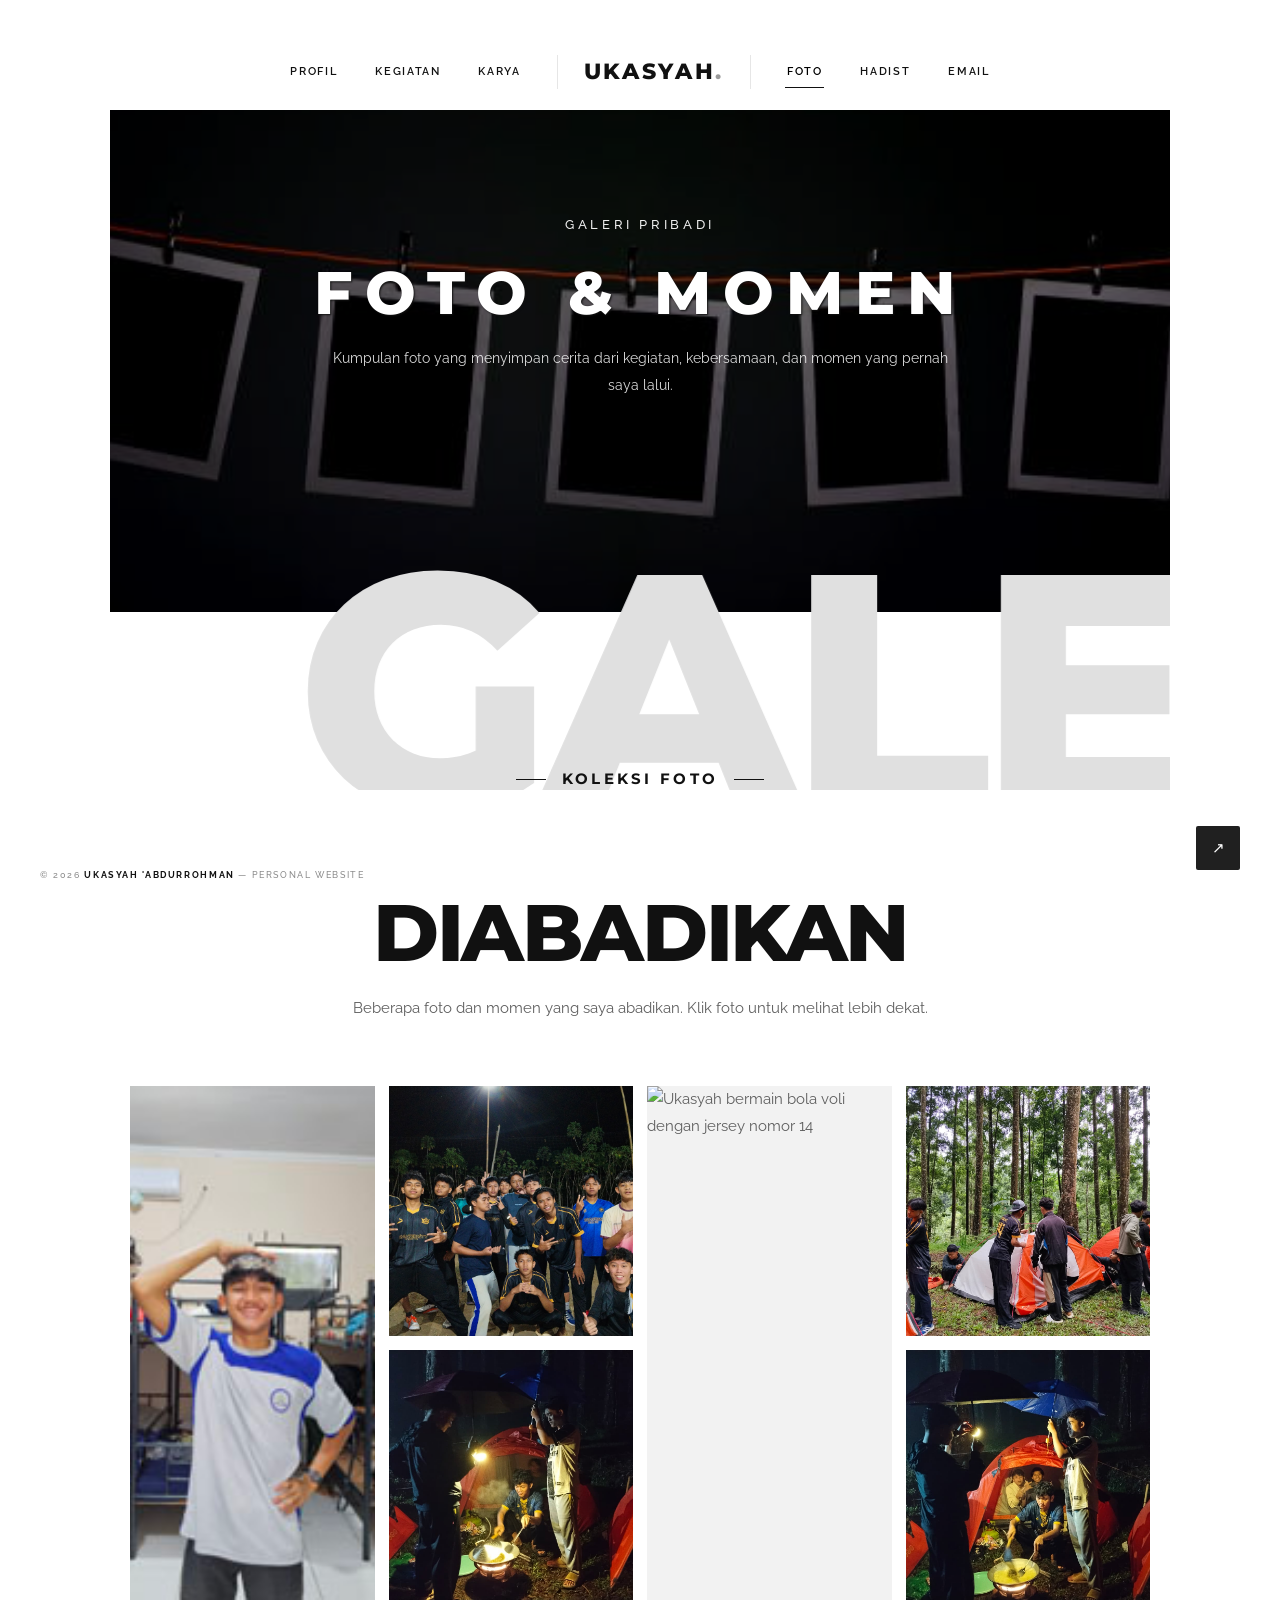
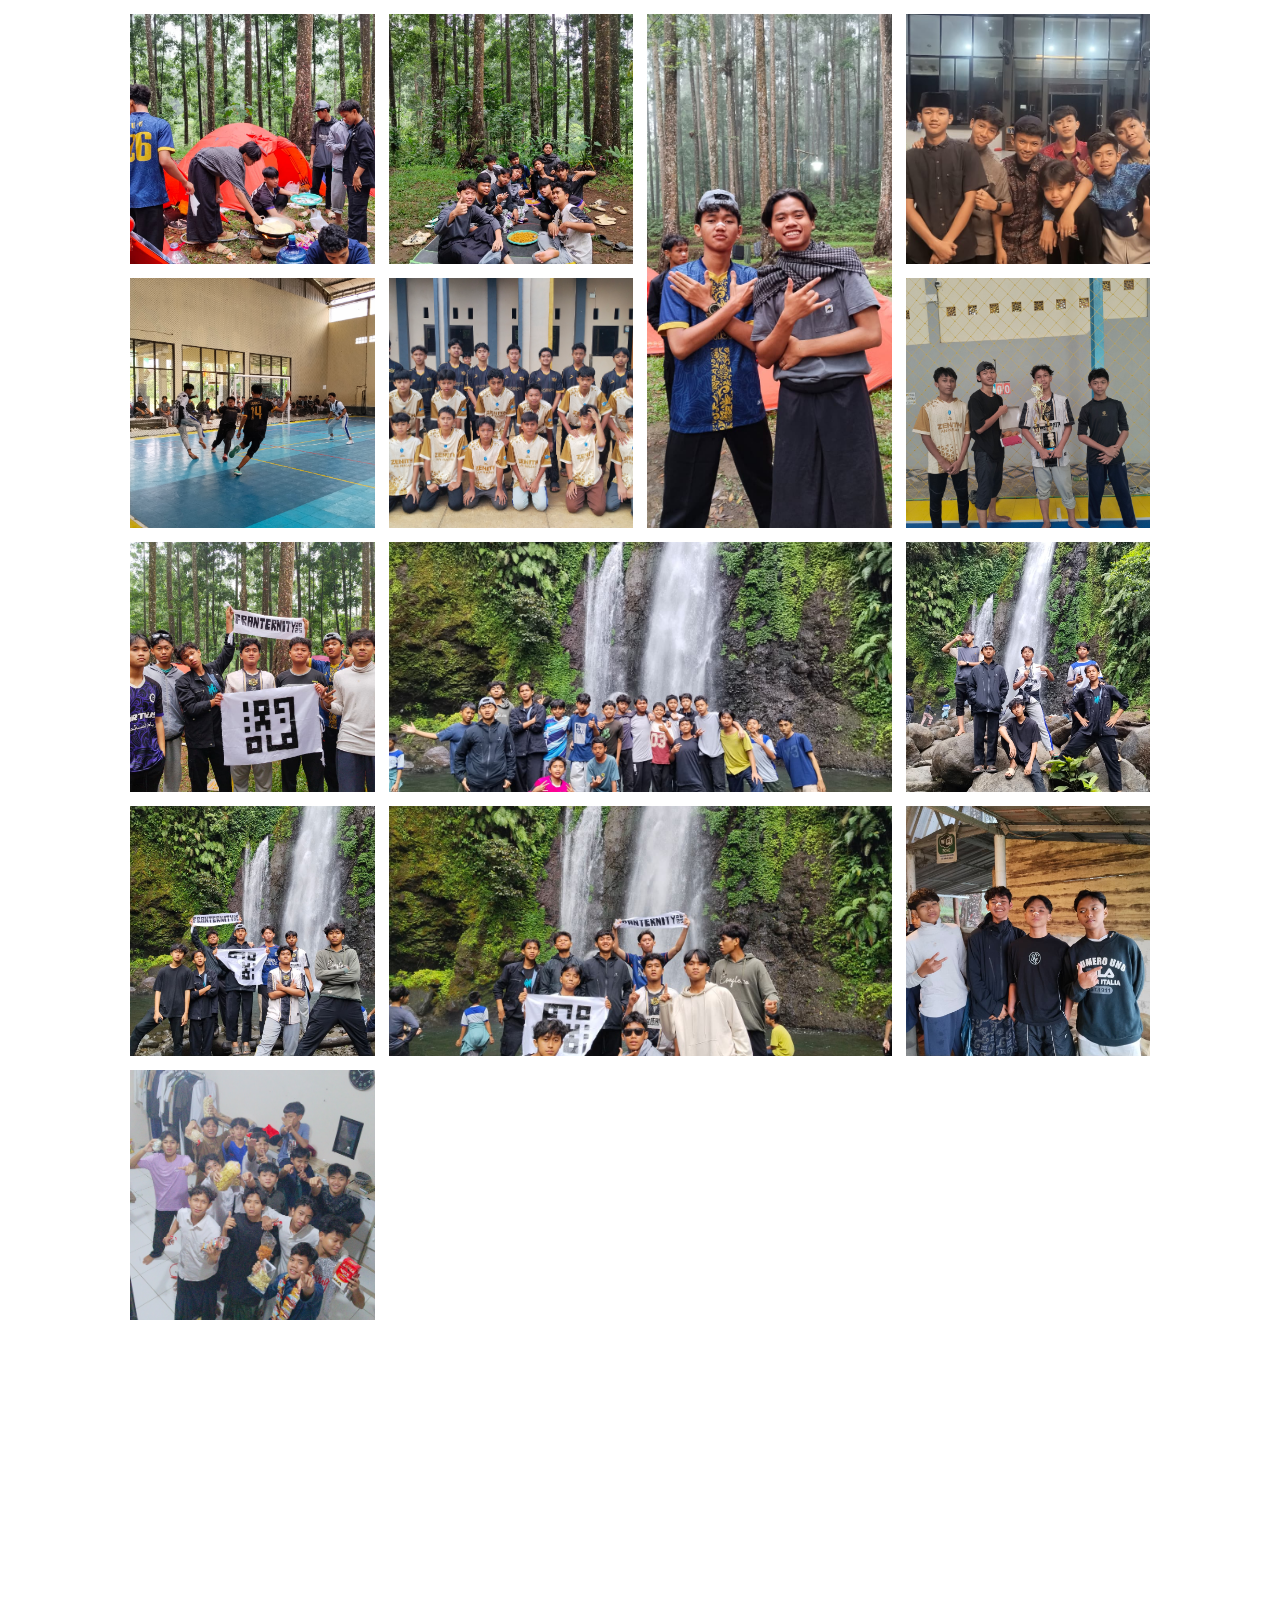
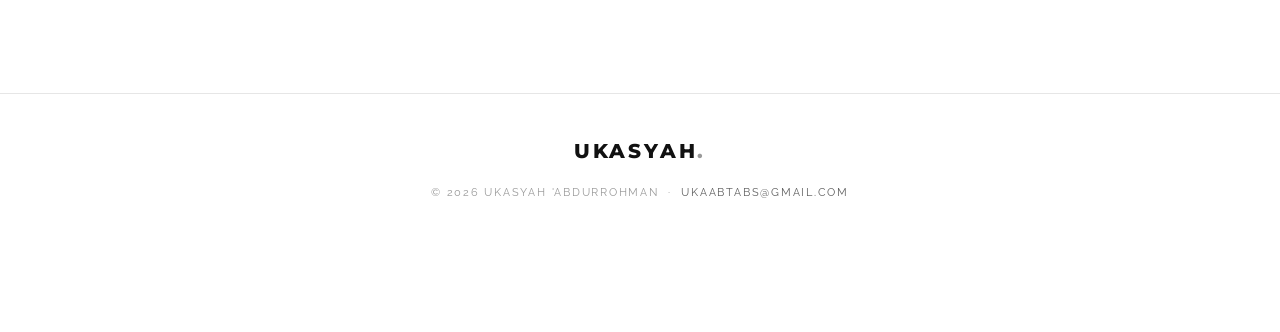
==== foto.html @ 00d0d235 "Add files via upload" ====
<!DOCTYPE html>
<html lang="id">
<head>
    <meta charset="UTF-8">
    <meta name="viewport" content="width=device-width, initial-scale=1.0">
    <title>Foto — Ukasyah 'Abdurrohman</title>
    <meta name="description" content="Kumpulan foto dan momen pilihan Ukasyah 'Abdurrohman.">
    <link rel="preconnect" href="https://fonts.googleapis.com">
    <link rel="preconnect" href="https://fonts.gstatic.com" crossorigin>
    <link href="https://fonts.googleapis.com/css2?family=Montserrat:wght@400;700;800;900&family=Raleway:wght@400;500;600;700&family=Amiri:wght@400;700&display=swap" rel="stylesheet">
    <link rel="stylesheet" href="legendo.css">
</head>
<body>

    <div class="preloader" aria-hidden="true"><div class="spinner"></div></div>

    <div class="frame-border top pos-off"></div>
    <div class="frame-border bottom pos-off"></div>
    <div class="frame-border left pos-off"></div>
    <div class="frame-border right pos-off"></div>

    <header class="navbar">
        <a href="index.html" class="nav-logo-static">Ukasyah<span>.</span></a>
        <nav class="navbar-nav" aria-label="Navigasi utama">
            <a class="nav-link" href="profil.html">Profil</a>
            <a class="nav-link" href="kegiatan.html">Kegiatan</a>
            <a class="nav-link" href="karya.html">Karya</a>
            <a href="index.html" class="nav-logo">Ukasyah<span>.</span></a>
            <a class="nav-link active" href="foto.html">Foto</a>
            <a class="nav-link" href="hadist.html">Hadist</a>
            <a class="nav-link" href="mailto:ukaabtabs@gmail.com">Email</a>
        </nav>
    </header>
    <button class="navbar-toggle" aria-label="Buka menu" aria-expanded="false">
        <span></span><span></span><span></span>
    </button>

    <section class="upper-page short">
        <div class="hero-bg" style="background-image:url('foto.jpg')"></div>
        <div class="overlay-dark-55"></div>
        <div class="hero-content">
            <p class="hero-sub">Galeri Pribadi</p>
            <h1 class="home-page-title">Foto &amp; Momen</h1>
            <p class="hero-desc">Kumpulan foto yang menyimpan cerita dari kegiatan, kebersamaan, dan momen yang pernah saya lalui.</p>
        </div>
    </section>

    <main>
        <section class="section">
            <div class="dividerOT"></div>
            <div class="enllax-all" data-enllax-ratio="-0.5">Galeri</div>
            <div class="container">
                <div class="section-head fade-in-element">
                    <p class="section-subheading">Koleksi Foto</p>
                    <h2 class="section-heading">Momen yang Diabadikan</h2>
                    <p class="section-text">Beberapa foto dan momen yang saya abadikan. Klik foto untuk melihat lebih dekat.</p>
                </div>
                <div class="foto-grid fade-in-element">
                    <a class="foto-item tall" href="IMG_20260306_081004.jpg" data-lightbox="foto" data-caption="Foto profil">
                        <img src="IMG_20260306_081004.jpg" alt="Foto profil Ukasyah"><span class="foto-plus">+</span><span class="foto-caption">Foto profil</span>
                    </a>
                    <a class="foto-item" href="IMG_20260806_195225.jpg" data-lightbox="foto" data-caption="Kegiatan lomba voli">
                        <img src="IMG_20260806_195225.jpg" alt="Kegiatan lomba voli"><span class="foto-plus">+</span><span class="foto-caption">Kegiatan lomba voli</span>
                    </a>
                    <a class="foto-item tall" href="voli_ukasyah.jpg" data-lightbox="foto" data-caption="Momen bermain bola voli">
                        <img src="voli_ukasyah.jpg" alt="Ukasyah bermain bola voli dengan jersey nomor 14"><span class="foto-plus">+</span><span class="foto-caption">Momen bermain bola voli</span>
                    </a>
                    <a class="foto-item" href="camp_tenda_1.jpeg" data-lightbox="foto" data-caption="Kegiatan mendirikan tenda bersama teman">
                        <img src="camp_tenda_1.jpeg" alt="Kegiatan mendirikan tenda bersama teman"><span class="foto-plus">+</span><span class="foto-caption">Mendirikan tenda bersama teman</span>
                    </a>
                    <a class="foto-item" href="camp_masak_1.jpeg" data-lightbox="foto" data-caption="Memasak bersama teman saat berkemah">
                        <img src="camp_masak_1.jpeg" alt="Memasak bersama teman saat berkemah"><span class="foto-plus">+</span><span class="foto-caption">Memasak bersama saat berkemah</span>
                    </a>
                    <a class="foto-item" href="camp_masak_2.jpeg" data-lightbox="foto" data-caption="Momen memasak bersama di malam hari">
                        <img src="camp_masak_2.jpeg" alt="Momen memasak bersama di malam hari"><span class="foto-plus">+</span><span class="foto-caption">Memasak bersama di malam hari</span>
                    </a>
                    <a class="foto-item" href="camp_tenda_2.jpeg" data-lightbox="foto" data-caption="Persiapan kegiatan berkemah">
                        <img src="camp_tenda_2.jpeg" alt="Persiapan kegiatan berkemah"><span class="foto-plus">+</span><span class="foto-caption">Persiapan kegiatan berkemah</span>
                    </a>
                    <a class="foto-item" href="camp_bersama.jpeg" data-lightbox="foto" data-caption="Makan bersama teman saat berkemah">
                        <img src="camp_bersama.jpeg" alt="Makan bersama teman saat berkemah"><span class="foto-plus">+</span><span class="foto-caption">Makan bersama saat berkemah</span>
                    </a>
                    <a class="foto-item tall" href="camp_potret.jpeg" data-lightbox="foto" data-caption="Foto bersama teman di area perkemahan">
                        <img src="camp_potret.jpeg" alt="Foto bersama teman di area perkemahan"><span class="foto-plus">+</span><span class="foto-caption">Foto bersama di perkemahan</span>
                    </a>
                    <a class="foto-item" href="foto_bersama_teman_malam.jpeg" data-lightbox="foto" data-caption="Foto kebersamaan setelah kegiatan malam">
                        <img src="foto_bersama_teman_malam.jpeg" alt="Foto bersama teman setelah kegiatan malam"><span class="foto-plus">+</span><span class="foto-caption">Kebersamaan setelah kegiatan malam</span>
                    </a>
                    <a class="foto-item" href="IMG_20260517_132108.jpg" data-lightbox="foto" data-caption="Kegiatan futsal">
                        <img src="IMG_20260517_132108.jpg" alt="Kegiatan futsal"><span class="foto-plus">+</span><span class="foto-caption">Kegiatan futsal</span>
                    </a>
                    <a class="foto-item" href="IMG_20260607_065704.jpg" data-lightbox="foto" data-caption="Foto bersama teman">
                        <img src="IMG_20260607_065704.jpg" alt="Foto bersama teman"><span class="foto-plus">+</span><span class="foto-caption">Foto bersama teman</span>
                    </a>
                    <a class="foto-item" href="IMG_20260618_124347.jpg" data-lightbox="foto" data-caption="Juara 2 futsal">
                        <img src="IMG_20260618_124347.jpg" alt="Juara 2 futsal"><span class="foto-plus">+</span><span class="foto-caption">Juara 2 futsal</span>
                    </a>
                    <a class="foto-item" href="IMG (187)(2).jpeg" data-lightbox="foto" data-caption="Kebersamaan bersama teman di hutan pinus">
                        <img src="IMG (187)(2).jpeg" alt="Foto bersama teman di hutan pinus"><span class="foto-plus">+</span><span class="foto-caption">Kebersamaan di hutan pinus</span>
                    </a>
                    <a class="foto-item wide" href="IMG (200)(2).jpeg" data-lightbox="foto" data-caption="Momen liburan bersama di air terjun">
                        <img src="IMG (200)(2).jpeg" alt="Foto bersama rombongan di air terjun"><span class="foto-plus">+</span><span class="foto-caption">Momen liburan di air terjun</span>
                    </a>
                    <a class="foto-item" href="IMG (201)(2).jpeg" data-lightbox="foto" data-caption="Potret bersama di depan air terjun">
                        <img src="IMG (201)(2).jpeg" alt="Foto bersama teman di depan air terjun"><span class="foto-plus">+</span><span class="foto-caption">Potret bersama di depan air terjun</span>
                    </a>
                    <a class="foto-item" href="IMG (203)(2).jpeg" data-lightbox="foto" data-caption="Keseruan foto kelompok di air terjun">
                        <img src="IMG (203)(2).jpeg" alt="Foto kelompok bersama bendera di air terjun"><span class="foto-plus">+</span><span class="foto-caption">Keseruan foto kelompok di air terjun</span>
                    </a>
                    <a class="foto-item wide" href="IMG (205)(2).jpeg" data-lightbox="foto" data-caption="Momen kebersamaan dan kekompakan">
                        <img src="IMG (205)(2).jpeg" alt="Foto teman-teman dengan spanduk di air terjun"><span class="foto-plus">+</span><span class="foto-caption">Momen kebersamaan dan kekompakan</span>
                    </a>
                    <a class="foto-item" href="IMG (247)(2).jpeg" data-lightbox="foto" data-caption="Foto bersama saat beristirahat">
                        <img src="IMG (247)(2).jpeg" alt="Foto bersama teman saat beristirahat"><span class="foto-plus">+</span><span class="foto-caption">Foto bersama saat beristirahat</span>
                    </a>
                    <a class="foto-item" href="IMG_20260304_220723 (1)(3).jpg" data-lightbox="foto" data-caption="Momen seru dan kebersamaan bersama teman">
                        <img src="IMG_20260304_220723 (1)(3).jpg" alt="Kebersamaan bersama teman di dalam ruangan"><span class="foto-plus">+</span><span class="foto-caption">Momen seru dan kebersamaan</span>
                    </a>
                </div>
                <p class="note-line fade-in-element">A glimpse into our world.</p>
                <div class="back-row fade-in-element">
                    <a href="index.html" class="c-btn">&larr; Kembali ke Halaman Utama</a>
                </div>
            </div>
            <div class="dividerOT"></div>
        </section>
    </main>

    <footer class="credits-footer">
        <a href="index.html" class="footer-logo">Ukasyah<span style="color:#9a9a9a">.</span></a>
        <p>&copy; 2026 Ukasyah 'Abdurrohman &nbsp;&middot;&nbsp; <a href="mailto:ukaabtabs@gmail.com">ukaabtabs@gmail.com</a></p>
    </footer>

    <div class="bottom-credits">&copy; 2026 <strong>Ukasyah 'Abdurrohman</strong> — Personal Website</div>
    <div class="social-share">
        <button class="share-toggle" aria-label="Bagikan halaman ini">&#8599;</button>
        <div class="share-list">
            <a href="https://www.facebook.com/sharer/sharer.php?u=" target="_blank" rel="noopener" aria-label="Bagikan ke Facebook">f</a>
            <a href="https://twitter.com/intent/tweet?url=" target="_blank" rel="noopener" aria-label="Bagikan ke X">𝕏</a>
            <a href="https://wa.me/?text=" target="_blank" rel="noopener" aria-label="Bagikan ke WhatsApp">w</a>
            <a href="#" data-copy-link aria-label="Salin tautan">&#10697;</a>
        </div>
    </div>
    <button class="to-top" aria-label="Kembali ke atas">
        <svg viewBox="0 0 24 24" fill="none" stroke-width="2" stroke-linecap="round" stroke-linejoin="round"><path d="M12 19V5M5 12l7-7 7 7"/></svg>
    </button>

    <div class="lightbox" aria-hidden="true" role="dialog" aria-modal="true" aria-label="Galeri foto">
        <span class="lb-count"></span>
        <button class="lb-close" aria-label="Tutup galeri"></button>
        <button class="lb-prev" aria-label="Foto sebelumnya">&#8592;</button>
        <figure><img src="" alt=""><figcaption></figcaption></figure>
        <button class="lb-next" aria-label="Foto berikutnya">&#8594;</button>
    </div>

    <script src="legendo.js"></script>
</body>
</html>
---- legendo.css ----
/* ==========================================================================
   UKASYAH 'ABDURROHMAN — Legendo-style personal photography portfolio
   Monochrome design system shared by all pages
   ========================================================================== */

:root {
    --ink: #111111;
    --body: #5f5f5f;
    --ghost: #e0e0e0;
    --paper: #ffffff;
    --panel: #f2f2f2;
    --dark: #202020;
    --line: #e6e6e6;
    --ease: cubic-bezier(.19, 1, .22, 1);
    --frame: 110px;
    --font-head: "Montserrat", Arial, sans-serif;
    --font-body: "Raleway", Arial, sans-serif;
    --font-arabic: "Amiri", serif;
}

/* ---------- Reset ---------- */
*, *::before, *::after { margin: 0; padding: 0; box-sizing: border-box; }

html { scroll-behavior: smooth; -webkit-text-size-adjust: 100%; overflow-x: hidden; }

body {
    font-family: var(--font-body);
    font-size: 15px;
    line-height: 1.75;
    color: var(--body);
    background: var(--paper);
    overflow-x: hidden;
}

img { display: block; max-width: 100%; }
a { color: inherit; text-decoration: none; }
ul { list-style: none; }
button { font-family: inherit; cursor: pointer; background: none; border: none; color: inherit; }
::selection { background: var(--ink); color: #fff; }

h1, h2, h3, h4, h5 {
    font-family: var(--font-head);
    color: var(--ink);
    font-weight: 800;
    line-height: 1.15;
}

/* Custom scrollbar in the artifact's own language */
::-webkit-scrollbar { width: 10px; height: 10px; }
::-webkit-scrollbar-track { background: var(--panel); }
::-webkit-scrollbar-thumb { background: #c9c9c9; border: 2px solid var(--panel); border-radius: 6px; }
::-webkit-scrollbar-thumb:hover { background: var(--ink); }
html { scrollbar-width: thin; scrollbar-color: #c9c9c9 var(--panel); }

.container { width: min(1170px, calc(100% - 260px)); margin: 0 auto; position: relative; }

/* ==========================================================================
   PRELOADER
   ========================================================================== */
.preloader {
    position: fixed; inset: 0; z-index: 9999;
    background: var(--paper);
    display: flex; align-items: center; justify-content: center;
    transition: opacity .6s ease, visibility .6s ease;
}
.preloader.is-done { opacity: 0; visibility: hidden; pointer-events: none; }
.preloader .spinner {
    width: 45px; height: 45px; border-radius: 50%;
    border: 3px solid rgba(0, 0, 0, .12);
    border-top-color: rgba(0, 0, 0, .75);
    animation: spin 1s linear infinite;
}
@keyframes spin { to { transform: rotate(360deg); } }

/* ==========================================================================
   WHITE FRAME BORDERS
   ========================================================================== */
.frame-border {
    position: fixed; background: var(--paper); z-index: 900;
    transition: transform .8s var(--ease), height .45s var(--ease), width .45s var(--ease);
    pointer-events: none;
}
.frame-border.top    { top: 0; left: 0; right: 0; height: var(--frame); }
.frame-border.bottom { bottom: 0; left: 0; right: 0; height: var(--frame); }
.frame-border.left   { top: 0; bottom: 0; left: 0; width: var(--frame); }
.frame-border.right  { top: 0; bottom: 0; right: 0; width: var(--frame); }

.frame-border.top.pos-off    { transform: translateY(-101%); }
.frame-border.bottom.pos-off { transform: translateY(101%); }
.frame-border.left.pos-off   { transform: translateX(-101%); }
.frame-border.right.pos-off  { transform: translateX(101%); }

body.is-scrolled .frame-border.top    { height: 70px; }
body.is-scrolled .frame-border.bottom { height: 50px; }
body.is-scrolled .frame-border.left,
body.is-scrolled .frame-border.right  { width: 50px; }

/* ==========================================================================
   NAVIGATION
   ========================================================================== */
.navbar {
    position: fixed; top: 0; left: 0; right: 0; z-index: 1000;
    display: flex; justify-content: center; align-items: flex-start;
    padding-top: 34px;
    transition: padding .45s var(--ease);
}
body.is-scrolled .navbar { padding-top: 0; }

.navbar-nav {
    display: flex; align-items: center; gap: 34px;
    height: 76px;
    transition: height .45s var(--ease);
}
body.is-scrolled .navbar-nav { height: 70px; }

.navbar-nav a.nav-link {
    font-family: var(--font-body);
    font-size: 11px; font-weight: 600;
    letter-spacing: .15em; text-transform: uppercase;
    color: var(--ink);
    padding: 6px 2px; position: relative;
    transition: color .3s ease;
}
.navbar-nav a.nav-link::after {
    content: ""; position: absolute; left: 0; bottom: 0;
    width: 100%; height: 1px; background: var(--ink);
    transform: scaleX(0); transform-origin: right;
    transition: transform .4s var(--ease);
}
.navbar-nav a.nav-link:hover::after,
.navbar-nav a.nav-link.active::after { transform: scaleX(1); transform-origin: left; }
.navbar-nav a.nav-link.active { color: #000; }

.nav-logo {
    font-family: var(--font-head); font-weight: 800;
    font-size: 22px; letter-spacing: .12em; text-transform: uppercase;
    color: var(--ink); padding: 0 26px; white-space: nowrap;
    border-left: 1px solid var(--line); border-right: 1px solid var(--line);
    line-height: 1; display: flex; align-items: center; height: 34px;
}
.nav-logo span { color: #9a9a9a; }
.nav-logo-static { display: none; }

.navbar-toggle {
    display: none;
    position: fixed; top: 18px; right: 70px; z-index: 1001;
    width: 40px; height: 40px;
    flex-direction: column; align-items: center; justify-content: center; gap: 6px;
}
.navbar-toggle span {
    display: block; width: 24px; height: 2px; background: var(--ink);
    transition: transform .35s var(--ease), opacity .3s ease;
}
body.nav-open .navbar-toggle span:nth-child(1) { transform: translateY(8px) rotate(45deg); }
body.nav-open .navbar-toggle span:nth-child(2) { opacity: 0; }
body.nav-open .navbar-toggle span:nth-child(3) { transform: translateY(-8px) rotate(-45deg); }

/* ==========================================================================
   HERO
   ========================================================================== */
.upper-page {
    position: relative; height: 100vh; min-height: 560px;
    display: flex; align-items: center; justify-content: center;
    overflow: hidden; text-align: center;
}
.upper-page.short { height: 68vh; min-height: 460px; }

.hero-bg {
    position: absolute; inset: 0;
    background-size: cover; background-position: center;
    animation: heroSettle 2.4s var(--ease) both;
}
@keyframes heroSettle { from { transform: scale(1.12); } to { transform: scale(1); } }

.overlay-dark-40 { position: absolute; inset: 0; background: rgba(0, 0, 0, .42); }
.overlay-dark-55 { position: absolute; inset: 0; background: rgba(0, 0, 0, .55); }

.hero-content { position: relative; z-index: 2; padding: 0 24px; width: 100%; min-width: 0; transition: opacity .5s ease; }
.upper-page.short .home-page-title { font-size: clamp(30px, 5vw, 60px); }
.upper-page.short .hero-desc { font-size: 14px; }

.home-page-title {
    --title-ls: .20em;
    color: #fff; font-weight: 800;
    font-size: clamp(34px, 7vw, 90px);
    text-transform: uppercase; letter-spacing: var(--title-ls);
    text-shadow: 1px 1px 2px #111;
    margin: 0 auto 18px; max-width: 1100px;
    overflow-wrap: break-word;
    animation: titleIn 1.5s var(--ease) .35s both;
    transition: opacity .5s ease, transform .5s ease;
}
@keyframes titleIn {
    from { opacity: 0; letter-spacing: calc(var(--title-ls) + .18em); transform: translateY(24px); }
    to   { opacity: 1; letter-spacing: var(--title-ls); transform: translateY(0); }
}
@keyframes fadeUp {
    from { opacity: 0; transform: translateY(24px); }
    to   { opacity: 1; transform: translateY(0); }
}
.home-page-title.title-hide { opacity: 0; transform: translateY(-30px); }

.hero-sub {
    color: rgba(255, 255, 255, .92);
    font-size: 13px; letter-spacing: .28em; text-transform: uppercase;
    font-weight: 500; margin-bottom: 22px;
    animation: fadeUp 1.5s var(--ease) .15s both;
}
.hero-desc {
    color: rgba(255, 255, 255, .85); max-width: 620px; margin: 0 auto;
    font-size: 15px; line-height: 1.9; font-weight: 400;
    animation: fadeUp 1.5s var(--ease) .55s both;
}
.hero-actions { margin-top: 34px; display: flex; gap: 16px; justify-content: center; flex-wrap: wrap; animation: fadeUp 1.5s var(--ease) .75s both; }

/* Scroll indicator square */
.scroll-indicator {
    position: absolute; bottom: var(--frame); left: 50%;
    transform: translate(-50%, 50%);
    width: 60px; height: 60px; background: var(--dark); z-index: 5;
    display: flex; align-items: center; justify-content: center;
    transition: opacity .4s ease, background .3s ease;
}
.scroll-indicator:hover { background: #000; }
.scroll-indicator svg { width: 20px; height: 20px; stroke: #fff; animation: bounceDown 1.8s ease-in-out infinite; }
@keyframes bounceDown { 0%, 100% { transform: translateY(-3px); } 50% { transform: translateY(4px); } }
body.is-scrolled .scroll-indicator { opacity: 0; pointer-events: none; }
body.is-scrolled .upper-page .hero-content { opacity: .0; }

/* ==========================================================================
   FIXED CREDITS + SOCIAL SHARE + TO TOP
   ========================================================================== */
.bottom-credits {
    position: fixed; left: 40px; bottom: 16px; z-index: 950;
    font-size: 9px; letter-spacing: .18em; text-transform: uppercase;
    color: #8a8a8a; font-weight: 500;
}
.bottom-credits strong { color: var(--ink); font-weight: 700; }

.social-share {
    position: fixed; right: 40px; bottom: 30px; z-index: 950;
    display: flex; flex-direction: row-reverse; align-items: center; gap: 0;
}
.social-share .share-toggle {
    width: 44px; height: 44px; background: var(--dark); color: #fff;
    display: flex; align-items: center; justify-content: center;
    font-size: 15px; border-radius: 2px; transition: background .3s ease;
}
.social-share:hover .share-toggle, .social-share:focus-within .share-toggle { background: #000; }
.social-share .share-list {
    display: flex; align-items: center; overflow: hidden;
    max-width: 0; opacity: 0; transition: max-width .5s var(--ease), opacity .4s ease;
}
.social-share:hover .share-list, .social-share:focus-within .share-list { max-width: 260px; opacity: 1; }
.social-share .share-list a {
    width: 44px; height: 44px; display: flex; align-items: center; justify-content: center;
    color: var(--ink); font-size: 14px; background: var(--paper);
    border: 1px solid var(--line); border-right: none;
    transition: background .3s ease, color .3s ease;
}
.social-share .share-list a:hover { background: var(--ink); color: #fff; }

.to-top {
    position: fixed; right: 70px; bottom: 90px; z-index: 940;
    width: 50px; height: 50px; background: var(--dark); border-radius: 3px;
    display: flex; align-items: center; justify-content: center;
    opacity: 0; visibility: hidden; transform: translateY(12px);
    transition: opacity .4s ease, transform .4s ease, visibility .4s, background .3s ease;
}
.to-top svg { width: 18px; height: 18px; stroke: #fff; }
.to-top:hover { background: #000; }
body.is-scrolled .to-top { opacity: 1; visibility: visible; transform: translateY(0); }

/* ==========================================================================
   SECTION SCAFFOLD
   ========================================================================== */
.section { position: relative; background: var(--paper); overflow-x: clip; }
.dividerOT { height: 150px; }
.dividerOT.half { height: 90px; }

.section-head { text-align: center; position: relative; z-index: 2; margin-bottom: 64px; }
.section-subheading {
    display: inline-flex; align-items: center; gap: 16px;
    font-family: var(--font-head); font-size: 15px; font-weight: 700;
    letter-spacing: .22em; text-transform: uppercase; color: var(--ink);
    margin-bottom: 18px;
}
.section-subheading::before, .section-subheading::after {
    content: ""; width: 30px; height: 1px; background: var(--ink);
}
.section-heading {
    font-size: clamp(38px, 6.4vw, 80px); font-weight: 800;
    text-transform: uppercase; letter-spacing: -.03em; line-height: 1.02;
}
.section-text { max-width: 640px; margin: 20px auto 0; font-size: 15px; line-height: 1.9; }

/* Giant ghost word behind sections (enllax) */
.enllax-all {
    position: absolute; top: -89px; left: 50%;
    font-family: var(--font-head); font-weight: 800;
    font-size: clamp(180px, 26vw, 400px); line-height: 1;
    color: var(--ghost); text-transform: uppercase; white-space: nowrap;
    letter-spacing: -.04em; z-index: 0; pointer-events: none; user-select: none;
    transform: translateX(-50%);
    will-change: transform;
}
.section > .container { position: relative; z-index: 2; }

/* ==========================================================================
   ABOUT
   ========================================================================== */
.about-grid { display: grid; grid-template-columns: 1fr 1fr; gap: 70px; align-items: start; }
.about-text-col p { margin-bottom: 22px; font-size: 15px; line-height: 1.95; text-align: left; }
.about-text-col p:last-child { margin-bottom: 0; }
.about-signature { margin-top: 30px; font-family: var(--font-head); font-weight: 700; font-size: 15px; letter-spacing: .18em; text-transform: uppercase; color: var(--ink); }
.about-signature::before { content: "― "; color: #b7b7b7; }

.about-images { position: relative; min-height: 480px; }
.about-images img { position: absolute; border: 20px solid #fff; box-shadow: 0 18px 45px rgba(0, 0, 0, .14); object-fit: cover; }
.about-images .img-1 { width: 62%; height: 320px; top: 0; right: 0; z-index: 1; }
.about-images .img-2 { width: 58%; height: 300px; bottom: 0; left: 0; z-index: 2; }
.about-images .img-3 { width: 46%; height: 240px; top: 38%; left: 30%; z-index: 3; }

/* Testimonials / hadith slider */
.testimonials { margin-top: 110px; text-align: center; position: relative; }
.testimonials .quote-icon { font-size: 60px; line-height: 1; color: var(--ghost); font-family: Georgia, serif; margin-bottom: 10px; }
.testimonial-stage { position: relative; max-width: 820px; margin: 0 auto; min-height: 220px; }
.testimonial-slide {
    position: absolute; inset: 0; opacity: 0; visibility: hidden;
    transform: translateY(16px);
    transition: opacity .7s ease, transform .7s var(--ease), visibility .7s;
}
.testimonial-slide.is-active { opacity: 1; visibility: visible; transform: translateY(0); position: relative; }
.testimonial-slide .arabic {
    font-family: var(--font-arabic); direction: rtl;
    font-size: clamp(24px, 3.4vw, 34px); line-height: 2; color: var(--ink);
    margin-bottom: 20px;
}
.testimonial-slide .testimonial-text { font-size: 17px; line-height: 1.95; color: var(--body); font-style: italic; max-width: 720px; margin: 0 auto 22px; }
.testimonials-signature { font-family: var(--font-head); font-size: 15px; font-weight: 700; letter-spacing: .18em; text-transform: uppercase; color: var(--ink); }
.testimonials-signature::before { content: "― "; color: #b7b7b7; }
.testimonial-dots { margin-top: 34px; display: flex; gap: 10px; justify-content: center; }
.testimonial-dots button { width: 9px; height: 9px; border-radius: 50%; background: #d4d4d4; transition: background .3s ease, transform .3s ease; }
.testimonial-dots button.is-active { background: var(--ink); transform: scale(1.25); }

/* ==========================================================================
   SPLIT FEATURE (image + panel)
   ========================================================================== */
.split { display: grid; grid-template-columns: 1fr 1fr; }
.split .split-image { min-height: 550px; background-size: cover; background-position: center; }
.split .split-panel {
    background: var(--panel); padding: 80px calc(70px + var(--frame)) 80px 70px;
    display: flex; flex-direction: column; justify-content: center;
}
.split-panel h4 { font-size: clamp(28px, 3.4vw, 40px); text-transform: uppercase; letter-spacing: -.02em; margin-bottom: 24px; }
.split-panel p { font-size: 15px; line-height: 1.95; margin-bottom: 18px; }
.split-panel .c-btn { margin-top: 16px; align-self: flex-start; }

.skillbar { margin-bottom: 30px; }
.skillbar .skill-title { display: flex; justify-content: space-between; font-family: var(--font-head); font-size: 12px; font-weight: 700; letter-spacing: .18em; text-transform: uppercase; color: var(--ink); margin-bottom: 10px; }
.skillbar .skill-line { height: 1px; background: #cfcfcf; position: relative; }
.skillbar .skill-line i { position: absolute; left: 0; top: -1px; height: 3px; background: var(--ink); width: 0; transition: width 1.4s var(--ease); }

/* ==========================================================================
   BUTTONS
   ========================================================================== */
.c-btn {
    display: inline-block; position: relative; isolation: isolate;
    font-family: var(--font-body); font-size: 10px; font-weight: 700;
    letter-spacing: .25em; text-transform: uppercase; color: var(--ink);
    border: 1px solid var(--ink); padding: 12px 26px 10px;
    transition: color .35s ease; overflow: hidden; background: transparent;
}
.c-btn::before {
    content: ""; position: absolute; inset: 0; z-index: -1;
    background: var(--ink); transform: scaleX(0); transform-origin: right;
    transition: transform .4s var(--ease);
}
.c-btn:hover { color: #fff; }
.c-btn:hover::before { transform: scaleX(1); transform-origin: left; }
.c-btn.light { color: #fff; border-color: #fff; }
.c-btn.light::before { background: #fff; }
.c-btn.light:hover { color: var(--ink); }
.c-btn.solid { background: var(--ink); color: #fff; }
.c-btn.solid::before { background: #000; }

/* ==========================================================================
   WORKS MOSAIC
   ========================================================================== */
.works-mosaic { position: relative; height: 110vh; min-height: 760px; }
.work-box { position: absolute; overflow: hidden; background: var(--panel); }
.work-box img { width: 100%; height: 100%; object-fit: cover; transition: transform .8s var(--ease); }
.work-box:hover img { transform: scale(1.06); }
.work-box .work-overlay {
    position: absolute; inset: 0; background: rgba(0, 0, 0, .55);
    opacity: 0; transition: opacity .45s ease;
    display: flex; flex-direction: column; align-items: center; justify-content: center; gap: 16px;
}
.work-box:hover .work-overlay, .work-box:focus-within .work-overlay { opacity: 1; }
.work-box .work-icons { display: flex; gap: 12px; }
.work-box .work-icons button, .work-box .work-icons a {
    width: 42px; height: 42px; border: 1px solid rgba(255, 255, 255, .8); border-radius: 50%;
    color: #fff; display: flex; align-items: center; justify-content: center; font-size: 15px;
    transform: translateY(18px); opacity: 0;
    transition: transform .45s var(--ease), opacity .45s ease, background .3s ease, color .3s ease;
    background: transparent;
}
.work-box:hover .work-icons button, .work-box:hover .work-icons a,
.work-box:focus-within .work-icons button, .work-box:focus-within .work-icons a { transform: translateY(0); opacity: 1; }
.work-box .work-icons button:nth-child(2), .work-box .work-icons a:nth-child(2) { transition-delay: .06s; }
.work-box .work-icons button:hover, .work-box .work-icons a:hover { background: #fff; color: var(--ink); }
.work-box .work-caption { color: #fff; text-align: center; padding: 0 20px; transform: translateY(14px); opacity: 0; transition: transform .45s var(--ease) .08s, opacity .45s ease .08s; }
.work-box:hover .work-caption, .work-box:focus-within .work-caption { transform: translateY(0); opacity: 1; }
.work-box .work-caption h4 { color: #fff; font-size: 15px; letter-spacing: .12em; text-transform: uppercase; margin-bottom: 4px; }
.work-box .work-caption span { font-size: 10px; letter-spacing: .22em; text-transform: uppercase; color: rgba(255, 255, 255, .75); }

.works-mosaic .img-1 { left: 0;   top: 0;   width: 20%; height: 40%; }
.works-mosaic .img-2 { left: 20%; top: 0;   width: 20%; height: 40%; }
.works-mosaic .img-3 { left: 0;   top: 40%; width: 40%; height: 60%; }
.works-mosaic .img-4 { left: 40%; top: 40%; width: 40%; height: 60%; }
.works-mosaic .img-5 { left: 40%; top: 0;   width: 40%; height: 40%; }
.works-mosaic .img-7 { left: 80%; top: 0;   width: 20%; height: 50%; }
.works-mosaic .img-8 { left: 80%; top: 50%; width: 20%; height: 50%; }

/* ==========================================================================
   SERVICES (explore grid)
   ========================================================================== */
.services-grid { display: grid; grid-template-columns: 1fr 1fr; }
.service-cell { position: relative; padding: 54px 50px; border-left: 1px solid var(--ghost); border-top: 1px solid var(--ghost); overflow: hidden; display: block; }
.service-cell:nth-child(-n+2) { border-top: none; }
.service-cell .ghost-word {
    position: absolute; top: 8px; left: 30px;
    font-family: var(--font-head); font-weight: 800; font-size: 65px;
    color: var(--ghost); text-transform: uppercase; letter-spacing: -.03em;
    line-height: 1; z-index: 0; transition: color .4s ease;
}
.service-cell h4 { position: relative; z-index: 1; font-size: 15px; letter-spacing: .18em; text-transform: uppercase; margin: 46px 0 14px; }
.service-cell p { position: relative; z-index: 1; font-size: 14px; line-height: 1.9; }
.service-cell .service-arrow { position: relative; z-index: 1; display: inline-block; margin-top: 18px; font-size: 11px; letter-spacing: .22em; text-transform: uppercase; font-weight: 700; color: var(--ink); }
.service-cell .service-arrow::after { content: " →"; transition: margin .3s ease; }
.service-cell:hover .ghost-word { color: #d2d2d2; }
.service-cell:hover .service-arrow::after { margin-left: 6px; }

/* ==========================================================================
   FACTS PARALLAX
   ========================================================================== */
.facts {
    position: relative; padding: 147px 0;
    background-size: cover; background-position: center; background-attachment: fixed;
}
.facts .overlay { position: absolute; inset: 0; background: rgba(0, 0, 0, .75); }
.facts .container { position: relative; z-index: 2; }
.facts-grid { display: grid; grid-template-columns: repeat(4, 1fr); gap: 30px; text-align: center; }
.fact-item .fact-icon { font-size: 26px; color: rgba(255, 255, 255, .85); margin-bottom: 16px; }
.fact-item .fact-number { font-family: var(--font-head); font-size: 50px; font-weight: 700; color: #fff; line-height: 1; margin-bottom: 12px; }
.fact-item .fact-label { font-size: 11px; letter-spacing: .24em; text-transform: uppercase; color: rgba(255, 255, 255, .7); font-weight: 600; }

/* ==========================================================================
   NEWS / KEGIATAN CARDS
   ========================================================================== */
.news-carousel { position: relative; overflow: hidden; }
.news-track { display: flex; gap: 30px; transition: transform .7s var(--ease); }
.news-card {
    flex: 0 0 calc((100% - 60px) / 3);
    background: #fff; box-shadow: 0 10px 20px rgba(0, 0, 0, .12);
    position: relative; display: flex; flex-direction: column;
    transition: transform .4s var(--ease), box-shadow .4s ease;
}
.news-card:hover { transform: translateY(-6px); box-shadow: 0 18px 38px rgba(0, 0, 0, .2); }
.news-card .news-image { position: relative; height: 220px; overflow: hidden; }
.news-card .news-image img { width: 100%; height: 100%; object-fit: cover; transition: transform .7s var(--ease); }
.news-card:hover .news-image img { transform: scale(1.07); }
.news-card .date-ribbon {
    position: absolute; top: 0; right: 0; z-index: 3;
    width: 0; height: 0; border-style: solid; border-width: 0 92px 92px 0;
    border-color: transparent var(--ink) transparent transparent;
}
.news-card .date-ribbon span {
    position: absolute; top: 14px; right: -86px; width: 60px;
    color: #fff; font-family: var(--font-head); font-weight: 700;
    font-size: 11px; letter-spacing: .08em; text-align: center; line-height: 1.35;
    transform: rotate(45deg); text-transform: uppercase;
}
.news-card .news-body { padding: 28px 26px 30px; display: flex; flex-direction: column; flex: 1; }
.news-card h3 { font-size: 10px; letter-spacing: .24em; text-transform: uppercase; color: #9a9a9a; font-weight: 700; margin-bottom: 10px; }
.news-card h2 { font-size: 17px; letter-spacing: .02em; text-transform: uppercase; line-height: 1.4; margin-bottom: 14px; }
.news-card .news-excerpt { font-size: 14px; line-height: 1.85; margin-bottom: 22px; flex: 1; }
.news-card .news-meta { display: flex; justify-content: space-between; font-size: 11px; letter-spacing: .1em; text-transform: uppercase; color: #9a9a9a; margin-bottom: 20px; }
.news-card .c-btn { align-self: flex-start; }

.carousel-nav { display: flex; justify-content: center; gap: 14px; margin-top: 44px; }
.carousel-nav button {
    width: 46px; height: 46px; border: 1px solid var(--ink); color: var(--ink);
    display: flex; align-items: center; justify-content: center; font-size: 16px;
    transition: background .3s ease, color .3s ease;
}
.carousel-nav button:hover { background: var(--ink); color: #fff; }
.carousel-nav button:disabled { opacity: .3; cursor: default; }
.carousel-nav button:disabled:hover { background: transparent; color: var(--ink); }

/* Static grid variant (kegiatan page) */
.news-grid { display: grid; grid-template-columns: repeat(2, 1fr); gap: 40px; }
.news-grid .news-card { flex: none; margin-right: 0; }

/* ==========================================================================
   CONTACT
   ========================================================================== */
.contact-grid { display: grid; grid-template-columns: 1fr 1fr; gap: 70px; align-items: start; }
.contact-info h4 { font-size: 24px; text-transform: uppercase; letter-spacing: .02em; margin-bottom: 22px; }
.contact-info p { font-size: 15px; line-height: 1.95; margin-bottom: 28px; }
.contact-lines { display: grid; gap: 16px; }
.contact-lines .cline { display: flex; align-items: baseline; gap: 14px; font-size: 14px; }
.contact-lines .cline strong { font-family: var(--font-head); font-size: 11px; letter-spacing: .2em; text-transform: uppercase; color: var(--ink); min-width: 78px; }
.contact-lines .cline a:hover { color: var(--ink); text-decoration: underline; }

.contact-form { display: grid; gap: 18px; }
.contact-form .field { display: grid; gap: 8px; }
.contact-form label { font-family: var(--font-head); font-size: 10px; font-weight: 700; letter-spacing: .22em; text-transform: uppercase; color: var(--ink); }
.contact-form input, .contact-form textarea {
    font-family: var(--font-body); font-size: 14px; color: var(--ink);
    border: 1px solid var(--line); background: #fafafa; padding: 13px 15px;
    transition: border-color .3s ease, background .3s ease; width: 100%; resize: vertical;
}
.contact-form input:focus, .contact-form textarea:focus { outline: none; border-color: var(--ink); background: #fff; }
.contact-form .form-note { font-size: 12px; color: #9a9a9a; }
.contact-form .form-status { font-size: 13px; color: var(--ink); min-height: 20px; }

/* ==========================================================================
   CREDITS FOOTER
   ========================================================================== */
.credits-footer { background: var(--paper); border-top: 1px solid var(--line); padding: 40px 0 130px; text-align: center; }
.credits-footer .footer-logo { font-family: var(--font-head); font-weight: 800; font-size: 20px; letter-spacing: .14em; text-transform: uppercase; color: var(--ink); margin-bottom: 14px; display: inline-block; }
.credits-footer p { font-size: 11px; letter-spacing: .16em; text-transform: uppercase; color: #9a9a9a; }
.credits-footer a { color: var(--body); }
.credits-footer a:hover { color: var(--ink); text-decoration: underline; }

/* ==========================================================================
   MODAL (fullscreen white)
   ========================================================================== */
.modal {
    position: fixed; inset: 0; z-index: 2000; background: var(--paper);
    opacity: 0; visibility: hidden; transition: opacity .45s ease, visibility .45s;
    overflow-y: auto; overscroll-behavior: contain;
}
.modal.is-open { opacity: 1; visibility: visible; }
.modal .modal-inner { max-width: 860px; margin: 0 auto; padding: 110px 30px 90px; }
.modal .modal-date { font-family: var(--font-head); font-size: 11px; font-weight: 700; letter-spacing: .24em; text-transform: uppercase; color: #9a9a9a; margin-bottom: 16px; }
.modal h2 { font-size: clamp(28px, 4.4vw, 46px); text-transform: uppercase; letter-spacing: -.02em; margin-bottom: 30px; }
.modal .modal-image { margin: 0 0 34px; }
.modal .modal-image img { width: 100%; max-height: 480px; object-fit: cover; }
.modal p { font-size: 15px; line-height: 2; margin-bottom: 22px; }
.modal .modal-quote { border-left: 3px solid var(--ink); padding: 6px 0 6px 26px; font-style: italic; font-size: 17px; color: var(--ink); margin: 30px 0; }
.close-modal {
    position: fixed; top: 34px; right: 44px; z-index: 2001;
    width: 46px; height: 46px; display: flex; align-items: center; justify-content: center;
}
.close-modal .lr, .close-modal .rl { position: absolute; width: 26px; height: 2px; background: var(--ink); transition: transform .35s var(--ease); }
.close-modal .lr { transform: rotate(45deg); }
.close-modal .rl { transform: rotate(-45deg); }
.close-modal:hover .lr { transform: rotate(135deg); }
.close-modal:hover .rl { transform: rotate(45deg); }
body.modal-open { overflow: hidden; }

/* ==========================================================================
   LIGHTBOX
   ========================================================================== */
.lightbox {
    position: fixed; inset: 0; z-index: 3000; background: rgba(10, 10, 10, .94);
    display: flex; align-items: center; justify-content: center;
    opacity: 0; visibility: hidden; transition: opacity .4s ease, visibility .4s;
}
.lightbox.is-open { opacity: 1; visibility: visible; }
.lightbox figure { max-width: 88vw; max-height: 84vh; text-align: center; }
.lightbox img { max-width: 88vw; max-height: 76vh; object-fit: contain; margin: 0 auto; box-shadow: 0 30px 80px rgba(0, 0, 0, .6); }
.lightbox figcaption { color: rgba(255, 255, 255, .85); font-size: 12px; letter-spacing: .18em; text-transform: uppercase; margin-top: 20px; }
.lightbox .lb-count { position: absolute; top: 30px; left: 40px; color: rgba(255, 255, 255, .6); font-size: 11px; letter-spacing: .22em; }
.lightbox .lb-close { position: absolute; top: 24px; right: 34px; width: 46px; height: 46px; }
.lightbox .lb-close::before, .lightbox .lb-close::after { content: ""; position: absolute; top: 50%; left: 50%; width: 26px; height: 2px; background: #fff; }
.lightbox .lb-close::before { transform: translate(-50%, -50%) rotate(45deg); }
.lightbox .lb-close::after { transform: translate(-50%, -50%) rotate(-45deg); }
.lightbox .lb-prev, .lightbox .lb-next {
    position: absolute; top: 50%; transform: translateY(-50%);
    width: 54px; height: 54px; border: 1px solid rgba(255, 255, 255, .4); border-radius: 50%;
    color: #fff; font-size: 20px; display: flex; align-items: center; justify-content: center;
    transition: background .3s ease, border-color .3s ease;
}
.lightbox .lb-prev { left: 30px; }
.lightbox .lb-next { right: 30px; }
.lightbox .lb-prev:hover, .lightbox .lb-next:hover { background: rgba(255, 255, 255, .14); border-color: #fff; }
body.lightbox-open { overflow: hidden; }

/* ==========================================================================
   PROFILE PAGE
   ========================================================================== */
.profile-wrap { display: grid; grid-template-columns: 340px 1fr; gap: 70px; align-items: start; }
.profile-photo-col { position: relative; }
.profile-photo-col img { width: 100%; height: 440px; object-fit: cover; border: 20px solid #fff; box-shadow: 0 18px 45px rgba(0, 0, 0, .14); }
.profile-status { display: inline-flex; align-items: center; gap: 9px; margin-top: 22px; font-family: var(--font-head); font-size: 11px; font-weight: 700; letter-spacing: .22em; text-transform: uppercase; color: var(--ink); }
.profile-status .dot { width: 9px; height: 9px; border-radius: 50%; background: #2e7d32; box-shadow: 0 0 0 4px rgba(46, 125, 50, .18); }
.profile-data h2 { font-size: clamp(26px, 3.6vw, 40px); text-transform: uppercase; letter-spacing: -.02em; margin-bottom: 8px; }
.profile-data .profile-role { font-size: 12px; letter-spacing: .24em; text-transform: uppercase; color: #9a9a9a; font-weight: 600; margin-bottom: 34px; }
.data-rows { border-top: 1px solid var(--line); margin-bottom: 40px; }
.data-rows .data-row { display: grid; grid-template-columns: 220px 1fr; gap: 20px; padding: 17px 4px; border-bottom: 1px solid var(--line); font-size: 14px; }
.data-rows .data-row .dl { font-family: var(--font-head); font-size: 11px; font-weight: 700; letter-spacing: .18em; text-transform: uppercase; color: var(--ink); align-self: center; }
.data-rows .data-row .dv { color: var(--body); align-self: center; }
.profile-about p { font-size: 15px; line-height: 1.95; }

/* ==========================================================================
   FOTO GRID
   ========================================================================== */
.foto-grid { display: grid; grid-template-columns: repeat(4, 1fr); grid-auto-rows: 250px; grid-auto-flow: dense; gap: 14px; }
.foto-item { position: relative; overflow: hidden; background: var(--panel); cursor: pointer; }
.foto-item img { width: 100%; height: 100%; object-fit: cover; transition: transform .8s var(--ease); }
.foto-item:hover img { transform: scale(1.07); }
.foto-item.tall { grid-row: span 2; }
.foto-item.wide { grid-column: span 2; }
.foto-item .foto-caption {
    position: absolute; left: 0; right: 0; bottom: 0; padding: 40px 18px 16px;
    background: linear-gradient(to top, rgba(0, 0, 0, .78), transparent);
    color: #fff; font-size: 11px; letter-spacing: .14em; text-transform: uppercase; font-weight: 600;
    opacity: 0; transform: translateY(10px);
    transition: opacity .4s ease, transform .4s var(--ease);
}
.foto-item:hover .foto-caption, .foto-item:focus-within .foto-caption { opacity: 1; transform: translateY(0); }
.foto-item .foto-plus {
    position: absolute; top: 14px; right: 14px; width: 34px; height: 34px;
    border: 1px solid rgba(255, 255, 255, .85); border-radius: 50%; color: #fff;
    display: flex; align-items: center; justify-content: center; font-size: 15px;
    opacity: 0; transform: scale(.7); transition: opacity .35s ease, transform .35s var(--ease);
    background: rgba(0, 0, 0, .25);
}
.foto-item:hover .foto-plus { opacity: 1; transform: scale(1); }

/* ==========================================================================
   KARYA GRID
   ========================================================================== */
.karya-grid { display: grid; grid-template-columns: repeat(3, 1fr); gap: 40px; }
.karya-card { background: #fff; box-shadow: 0 10px 24px rgba(0, 0, 0, .1); transition: transform .4s var(--ease), box-shadow .4s ease; display: flex; flex-direction: column; }
.karya-card:hover { transform: translateY(-6px); box-shadow: 0 20px 44px rgba(0, 0, 0, .18); }
.karya-card .karya-cover { height: 300px; overflow: hidden; background: var(--panel); cursor: pointer; position: relative; }
.karya-card .karya-cover img { width: 100%; height: 100%; object-fit: cover; transition: transform .7s var(--ease); }
.karya-card:hover .karya-cover img { transform: scale(1.06); }
.karya-card .karya-body { padding: 26px 26px 30px; display: flex; flex-direction: column; flex: 1; }
.karya-card .karya-type { font-size: 10px; letter-spacing: .24em; text-transform: uppercase; color: #9a9a9a; font-weight: 700; margin-bottom: 10px; }
.karya-card h2 { font-size: 18px; text-transform: uppercase; letter-spacing: .02em; margin-bottom: 12px; }
.karya-card p { font-size: 14px; line-height: 1.85; margin-bottom: 20px; flex: 1; }

/* ==========================================================================
   HADIST BLOCKS
   ========================================================================== */
.hadist-list { display: grid; gap: 0; border-top: 1px solid var(--line); }
.hadist-block { position: relative; padding: 70px 40px; border-bottom: 1px solid var(--line); text-align: center; overflow: hidden; }
.hadist-block .hadist-number {
    position: absolute; top: 24px; left: 34px;
    font-family: var(--font-head); font-weight: 800; font-size: 80px;
    color: var(--ghost); line-height: 1; letter-spacing: -.04em;
}
.hadist-block .arabic { font-family: var(--font-arabic); direction: rtl; font-size: clamp(28px, 4.4vw, 42px); line-height: 2.1; color: var(--ink); max-width: 900px; margin: 0 auto 28px; position: relative; z-index: 1; }
.hadist-block .translation-title { font-family: var(--font-head); font-size: 11px; font-weight: 700; letter-spacing: .26em; text-transform: uppercase; color: #9a9a9a; margin-bottom: 14px; }
.hadist-block .translation { font-size: 17px; line-height: 1.95; font-style: italic; max-width: 720px; margin: 0 auto 22px; }
.hadist-block .source { font-family: var(--font-head); font-size: 12px; font-weight: 700; letter-spacing: .2em; text-transform: uppercase; color: var(--ink); }
.hadist-block .source span { color: #b7b7b7; margin-right: 8px; }

/* Note line */
.note-line { text-align: center; margin-top: 70px; font-size: 13px; letter-spacing: .14em; text-transform: uppercase; color: #9a9a9a; font-style: italic; }

/* Back link */
.back-row { text-align: center; margin-top: 80px; }

/* ==========================================================================
   FADE-IN ON SCROLL
   ========================================================================== */
.fade-in-element { opacity: 0; transform: translateY(36px); transition: opacity .9s ease, transform .9s var(--ease); }
.fade-in-element.is-visible { opacity: 1; transform: translateY(0); }

/* ==========================================================================
   RESPONSIVE
   ========================================================================== */
@media (max-width: 1600px) {
    .works-mosaic { height: auto; min-height: 0; display: flex; flex-wrap: wrap; }
    .works-mosaic .work-box { position: relative; left: auto !important; top: auto !important; width: 50% !important; height: 50vh !important; min-height: 320px; }
}

@media (max-width: 1200px) {
    .container { width: calc(100% - 240px); }
    .about-grid { gap: 46px; }
    .navbar-nav { gap: 24px; }
    .nav-logo { padding: 0 18px; font-size: 19px; }
}

@media (max-width: 1024px) {
    .news-card { flex-basis: calc((100% - 30px) / 2); }
    .karya-grid { grid-template-columns: repeat(2, 1fr); }
    .foto-grid { grid-template-columns: repeat(3, 1fr); }
    .profile-wrap { grid-template-columns: 280px 1fr; gap: 46px; }
    .split .split-panel { padding: 60px calc(44px + var(--frame)); }
}

@media (max-width: 880px) {
    :root { --frame: 50px; }
    .frame-border.top { height: 70px; }
    .frame-border.bottom { height: 50px; }
    .frame-border.left, .frame-border.right { width: 50px; }
    body.is-scrolled .frame-border.top { height: 60px; }
    body.is-scrolled .frame-border.bottom { height: 40px; }
    body.is-scrolled .frame-border.left, body.is-scrolled .frame-border.right { width: 40px; }

    .container { width: calc(100% - 130px); }
    .dividerOT { height: 100px; }
    .dividerOT.half { height: 64px; }

    /* Mobile nav */
    .navbar { justify-content: flex-start; padding: 0 70px; align-items: center; height: 70px; }
    body.is-scrolled .navbar { height: 60px; }
    .navbar-toggle { display: flex; }
    .navbar-nav {
        position: fixed; top: 70px; left: 50px; right: 50px;
        height: auto; flex-direction: column; align-items: stretch; gap: 0;
        background: var(--paper); border: 1px solid var(--line);
        padding: 10px 0; box-shadow: 0 24px 50px rgba(0, 0, 0, .14);
        opacity: 0; visibility: hidden; transform: translateY(-12px);
        transition: opacity .35s ease, transform .35s var(--ease), visibility .35s;
        max-height: calc(100vh - 160px); overflow-y: auto;
    }
    body.nav-open .navbar-nav { opacity: 1; visibility: visible; transform: translateY(0); }
    .navbar-nav a.nav-link { padding: 15px 28px; font-size: 12px; border-bottom: 1px solid var(--panel); }
    .navbar-nav a.nav-link::after { display: none; }
    .navbar-nav a.nav-link.active { background: var(--panel); }
    .nav-logo { order: -1; border: none; border-bottom: 1px solid var(--line); height: auto; padding: 18px 28px; justify-content: flex-start; }
    .navbar .nav-logo-static { display: flex; align-items: center; height: 100%; font-family: var(--font-head); font-weight: 800; font-size: 18px; letter-spacing: .12em; text-transform: uppercase; color: var(--ink); }

    .about-grid { grid-template-columns: 1fr; gap: 60px; }
    .about-images { min-height: 420px; max-width: 560px; }
    .split { grid-template-columns: 1fr; }
    .split .split-image { min-height: 320px; }
    .services-grid { grid-template-columns: 1fr; }
    .service-cell { border-left: none; }
    .service-cell:nth-child(-n+2) { border-top: 1px solid var(--ghost); }
    .service-cell:first-child { border-top: none; }
    .facts-grid { grid-template-columns: repeat(2, 1fr); gap: 48px 20px; }
    .facts { background-attachment: scroll; padding: 100px 0; }
    .contact-grid { grid-template-columns: 1fr; gap: 50px; }
    .profile-wrap { grid-template-columns: 1fr; gap: 50px; }
    .profile-photo-col { max-width: 380px; }
    .news-grid { grid-template-columns: 1fr; }
    .scroll-indicator { bottom: 50px; }
    .bottom-credits { left: 56px; }
    .social-share { right: 56px; }
    .to-top { right: 56px; bottom: 80px; }
}

@media (max-width: 640px) {
    .frame-border.top { height: 60px; }
    .frame-border.bottom { height: 40px; }
    .frame-border.left, .frame-border.right { width: 15px; }
    body.is-scrolled .frame-border.top { height: 54px; }
    body.is-scrolled .frame-border.bottom { height: 34px; }
    body.is-scrolled .frame-border.left, body.is-scrolled .frame-border.right { width: 15px; }

    .container { width: calc(100% - 50px); }
    .navbar { padding: 0 24px; height: 60px; }
    body.is-scrolled .navbar { height: 54px; }
    .navbar-toggle { right: 22px; top: 10px; }
    .navbar-nav { left: 15px; right: 15px; top: 60px; }
    .social-share { display: none; }
    .bottom-credits { left: 22px; bottom: 12px; font-size: 8px; }
    .to-top { right: 22px; bottom: 64px; width: 42px; height: 42px; }
    .scroll-indicator { bottom: 40px; width: 48px; height: 48px; }

    .home-page-title { --title-ls: .10em; font-size: clamp(25px, 7.4vw, 40px); }
    .upper-page.short .home-page-title { font-size: clamp(24px, 6.6vw, 34px); }
    .hero-sub { letter-spacing: .18em; font-size: 10px; }
    .section-heading { letter-spacing: -.02em; }
    .enllax-all { top: -40px; }

    .split .split-panel { padding: 50px 30px; }
    .news-card { flex-basis: 100%; }
    .news-track { gap: 0; }
    .karya-grid { grid-template-columns: 1fr; }
    .foto-grid { grid-template-columns: repeat(2, 1fr); grid-auto-rows: 190px; gap: 10px; }
    .foto-item.wide { grid-column: span 2; }
    .about-images { min-height: 340px; }
    .about-images img { border-width: 12px; }
    .about-images .img-1 { height: 220px; }
    .about-images .img-2 { height: 210px; }
    .about-images .img-3 { height: 170px; }
    .data-rows .data-row { grid-template-columns: 1fr; gap: 5px; padding: 15px 2px; }
    .hadist-block { padding: 54px 18px; }
    .hadist-block .hadist-number { font-size: 54px; top: 14px; left: 16px; }
    .modal .modal-inner { padding: 90px 22px 70px; }
    .close-modal { top: 18px; right: 18px; }
    .lightbox .lb-prev { left: 10px; }
    .lightbox .lb-next { right: 10px; }
    .lightbox .lb-prev, .lightbox .lb-next { width: 44px; height: 44px; }
    .credits-footer { padding-bottom: 90px; }
}

/* ==========================================================================
   REDUCED MOTION
   ========================================================================== */
@media (prefers-reduced-motion: reduce) {
    html { scroll-behavior: auto; }
    *, *::before, *::after { animation-duration: .01ms !important; animation-iteration-count: 1 !important; transition-duration: .01ms !important; }
    .hero-bg { animation: none; }
    .fade-in-element { opacity: 1; transform: none; }
}

/* ==========================================================================
   PRINT (full-page archive)
   ========================================================================== */
@media print {
    * { -webkit-print-color-adjust: exact; print-color-adjust: exact; }
    .preloader, .frame-border, .navbar, .navbar-toggle, .bottom-credits,
    .social-share, .to-top, .scroll-indicator, .carousel-nav, .lightbox, .modal { display: none !important; }
    .fade-in-element { opacity: 1 !important; transform: none !important; }
    .hero-content { opacity: 1 !important; }
    .home-page-title { animation: none; }
    .upper-page { height: 70vh; }
    .enllax-all { display: none; }
    .facts { background-attachment: scroll; }
    body { overflow: visible; }
}
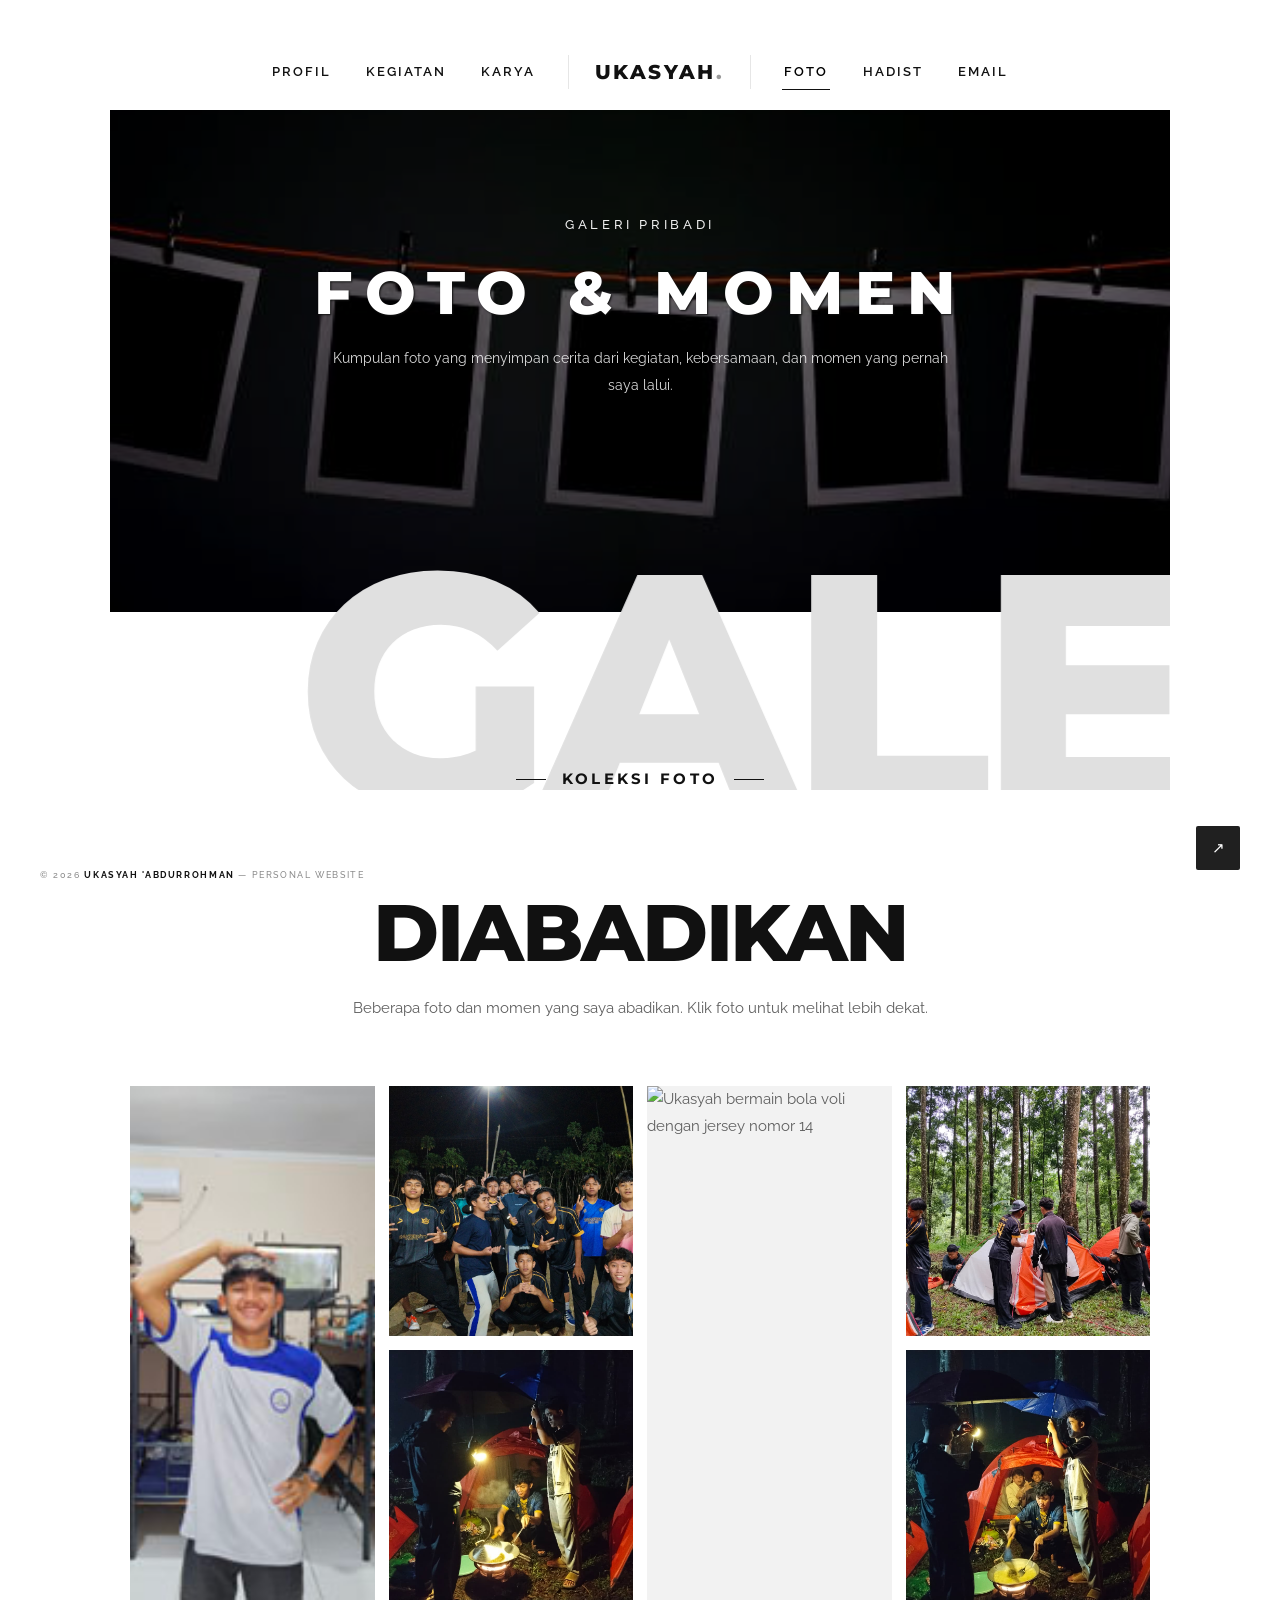
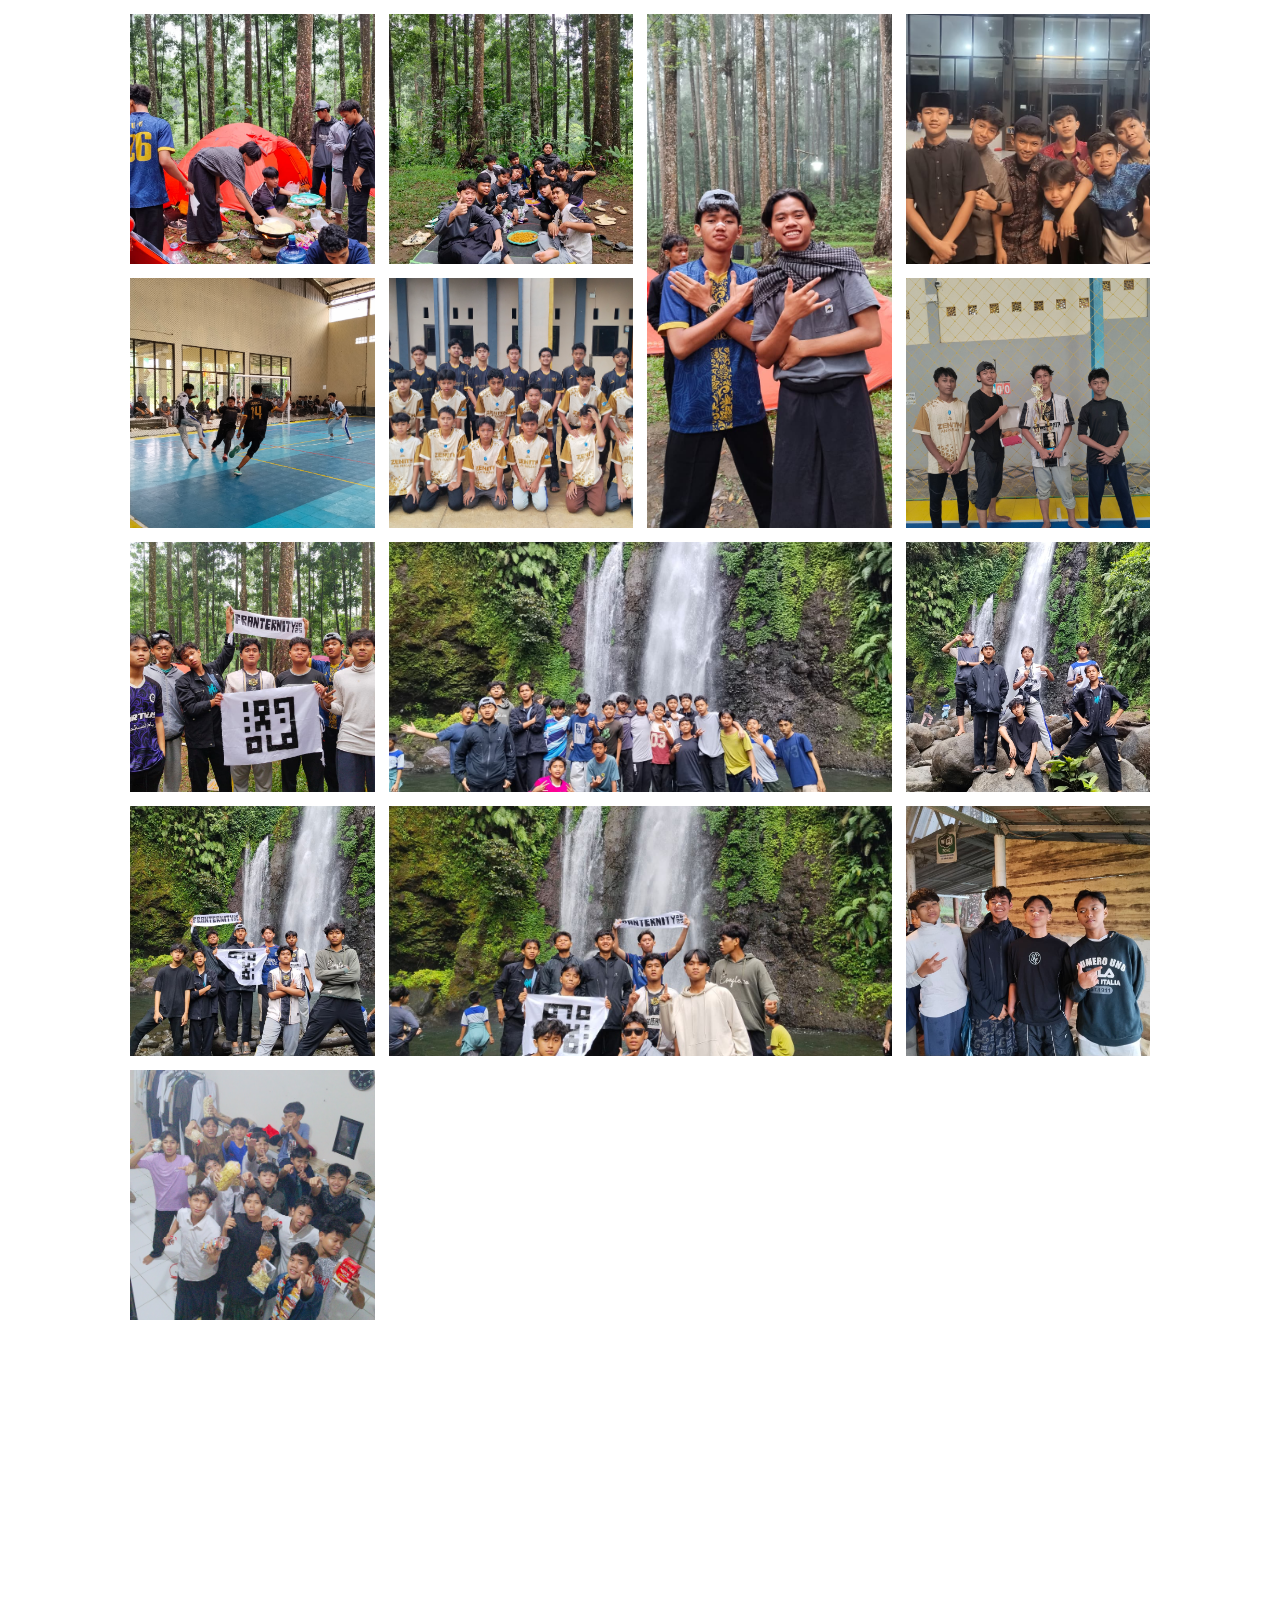
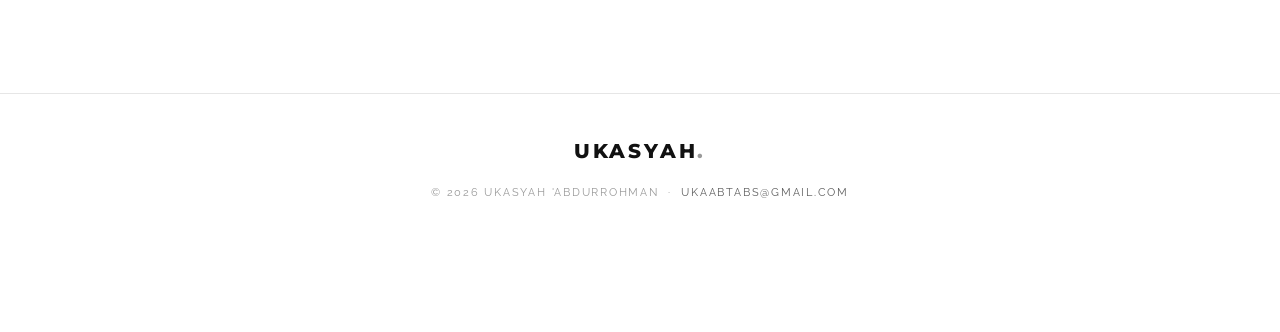
==== commit 46ad9cb7: "Add files via upload" ====
--- a/foto.html
+++ b/foto.html
@@ -8,7 +8,7 @@
     <link rel="preconnect" href="https://fonts.googleapis.com">
     <link rel="preconnect" href="https://fonts.gstatic.com" crossorigin>
     <link href="https://fonts.googleapis.com/css2?family=Montserrat:wght@400;700;800;900&family=Raleway:wght@400;500;600;700&family=Amiri:wght@400;700&display=swap" rel="stylesheet">
-    <link rel="stylesheet" href="legendo.css">
+    <link rel="stylesheet" href="uukays.css">
 </head>
 <body>
 
@@ -153,6 +153,6 @@
         <button class="lb-next" aria-label="Foto berikutnya">&#8594;</button>
     </div>
 
-    <script src="legendo.js"></script>
+    <script src="uukays.js"></script>
 </body>
 </html>
--- a/uukays.css
+++ b/uukays.css
@@ -0,0 +1,823 @@
+/* ==========================================================================
+   UKASYAH 'ABDURROHMAN — Legendo-style personal photography portfolio
+   Monochrome design system shared by all pages
+   ========================================================================== */
+
+:root {
+    --ink: #111111;
+    --body: #5f5f5f;
+    --ghost: #e0e0e0;
+    --paper: #ffffff;
+    --panel: #f2f2f2;
+    --dark: #202020;
+    --line: #e6e6e6;
+    --ease: cubic-bezier(.19, 1, .22, 1);
+    --frame: 110px;
+    --font-head: "Montserrat", Arial, sans-serif;
+    --font-body: "Raleway", Arial, sans-serif;
+    --font-arabic: "Amiri", serif;
+}
+
+/* ---------- Reset ---------- */
+*, *::before, *::after { margin: 0; padding: 0; box-sizing: border-box; }
+
+html { scroll-behavior: smooth; -webkit-text-size-adjust: 100%; overflow-x: hidden; }
+
+body {
+    font-family: var(--font-body);
+    font-size: 15px;
+    line-height: 1.75;
+    color: var(--body);
+    background: var(--paper);
+    overflow-x: hidden;
+}
+
+img { display: block; max-width: 100%; }
+a { color: inherit; text-decoration: none; }
+ul { list-style: none; }
+button { font-family: inherit; cursor: pointer; background: none; border: none; color: inherit; }
+::selection { background: var(--ink); color: #fff; }
+
+h1, h2, h3, h4, h5 {
+    font-family: var(--font-head);
+    color: var(--ink);
+    font-weight: 800;
+    line-height: 1.15;
+}
+
+/* Custom scrollbar in the artifact's own language */
+::-webkit-scrollbar { width: 10px; height: 10px; }
+::-webkit-scrollbar-track { background: var(--panel); }
+::-webkit-scrollbar-thumb { background: #c9c9c9; border: 2px solid var(--panel); border-radius: 6px; }
+::-webkit-scrollbar-thumb:hover { background: var(--ink); }
+html { scrollbar-width: thin; scrollbar-color: #c9c9c9 var(--panel); }
+
+.container { width: min(1500px, calc(100% - 260px)); margin: 0 auto; position: relative; }
+
+/* ==========================================================================
+   PRELOADER
+   ========================================================================== */
+.preloader {
+    position: fixed; inset: 0; z-index: 9999;
+    background: var(--paper);
+    display: flex; align-items: center; justify-content: center;
+    transition: opacity .6s ease, visibility .6s ease;
+}
+.preloader.is-done { opacity: 0; visibility: hidden; pointer-events: none; }
+.preloader .spinner {
+    width: 45px; height: 45px; border-radius: 50%;
+    border: 3px solid rgba(0, 0, 0, .12);
+    border-top-color: rgba(0, 0, 0, .75);
+    animation: spin 1s linear infinite;
+}
+@keyframes spin { to { transform: rotate(360deg); } }
+
+/* ==========================================================================
+   WHITE FRAME BORDERS
+   ========================================================================== */
+.frame-border {
+    position: fixed; background: var(--paper); z-index: 900;
+    transition: transform .8s var(--ease), height .45s var(--ease), width .45s var(--ease);
+    pointer-events: none;
+}
+.frame-border.top    { top: 0; left: 0; right: 0; height: var(--frame); }
+.frame-border.bottom { bottom: 0; left: 0; right: 0; height: var(--frame); }
+.frame-border.left   { top: 0; bottom: 0; left: 0; width: var(--frame); }
+.frame-border.right  { top: 0; bottom: 0; right: 0; width: var(--frame); }
+
+.frame-border.top.pos-off    { transform: translateY(-101%); }
+.frame-border.bottom.pos-off { transform: translateY(101%); }
+.frame-border.left.pos-off   { transform: translateX(-101%); }
+.frame-border.right.pos-off  { transform: translateX(101%); }
+
+body.is-scrolled .frame-border.top    { height: 70px; }
+body.is-scrolled .frame-border.bottom { height: 50px; }
+body.is-scrolled .frame-border.left,
+body.is-scrolled .frame-border.right  { width: 50px; }
+
+/* ==========================================================================
+   NAVIGATION
+   ========================================================================== */
+.navbar {
+    position: fixed; top: 0; left: 0; right: 0; z-index: 1000;
+    display: flex; justify-content: center; align-items: flex-start;
+    padding-top: 34px;
+    transition: padding .45s var(--ease);
+}
+body.is-scrolled .navbar { padding-top: 0; }
+
+.navbar-nav {
+    display: flex; align-items: center; gap: clamp(20px, 2.4vw, 48px);
+    height: 76px;
+    transition: height .45s var(--ease);
+}
+body.is-scrolled .navbar-nav { height: 70px; }
+
+.navbar-nav a.nav-link {
+    font-family: var(--font-body);
+    font-size: clamp(12px, 1.05vw, 16px); font-weight: 600;
+    letter-spacing: .15em; text-transform: uppercase;
+    color: var(--ink);
+    padding: 6px 2px; position: relative;
+    transition: color .3s ease;
+}
+.navbar-nav a.nav-link::after {
+    content: ""; position: absolute; left: 0; bottom: 0;
+    width: 100%; height: 1px; background: var(--ink);
+    transform: scaleX(0); transform-origin: right;
+    transition: transform .4s var(--ease);
+}
+.navbar-nav a.nav-link:hover::after,
+.navbar-nav a.nav-link.active::after { transform: scaleX(1); transform-origin: left; }
+.navbar-nav a.nav-link.active { color: #000; }
+
+.nav-logo {
+    font-family: var(--font-head); font-weight: 800;
+    font-size: clamp(20px, 1.6vw, 30px); letter-spacing: .12em; text-transform: uppercase;
+    color: var(--ink); padding: 0 26px; white-space: nowrap;
+    border-left: 1px solid var(--line); border-right: 1px solid var(--line);
+    line-height: 1; display: flex; align-items: center; height: 34px;
+}
+.nav-logo span { color: #9a9a9a; }
+.nav-logo-static { display: none; }
+
+.navbar-toggle {
+    display: none;
+    position: fixed; top: 18px; right: 70px; z-index: 1001;
+    width: 40px; height: 40px;
+    flex-direction: column; align-items: center; justify-content: center; gap: 6px;
+}
+.navbar-toggle span {
+    display: block; width: 24px; height: 2px; background: var(--ink);
+    transition: transform .35s var(--ease), opacity .3s ease;
+}
+body.nav-open .navbar-toggle span:nth-child(1) { transform: translateY(8px) rotate(45deg); }
+body.nav-open .navbar-toggle span:nth-child(2) { opacity: 0; }
+body.nav-open .navbar-toggle span:nth-child(3) { transform: translateY(-8px) rotate(-45deg); }
+
+/* ==========================================================================
+   HERO
+   ========================================================================== */
+.upper-page {
+    position: relative; height: 100vh; min-height: 560px;
+    display: flex; align-items: center; justify-content: center;
+    overflow: hidden; text-align: center;
+}
+.upper-page.short { height: 68vh; min-height: 460px; }
+
+.hero-bg {
+    position: absolute; inset: 0;
+    background-size: cover; background-position: center;
+    animation: heroSettle 2.4s var(--ease) both;
+}
+@keyframes heroSettle { from { transform: scale(1.12); } to { transform: scale(1); } }
+
+.overlay-dark-40 { position: absolute; inset: 0; background: rgba(0, 0, 0, .42); }
+.overlay-dark-55 { position: absolute; inset: 0; background: rgba(0, 0, 0, .55); }
+
+.hero-content { position: relative; z-index: 2; padding: 0 24px; width: 100%; min-width: 0; transition: opacity .5s ease; }
+.upper-page.short .home-page-title { font-size: clamp(30px, 5vw, 60px); }
+.upper-page.short .hero-desc { font-size: 14px; }
+
+.home-page-title {
+    --title-ls: .20em;
+    color: #fff; font-weight: 800;
+    font-size: clamp(34px, 7vw, 90px);
+    text-transform: uppercase; letter-spacing: var(--title-ls);
+    text-shadow: 1px 1px 2px #111;
+    margin: 0 auto 18px; max-width: 1100px;
+    overflow-wrap: break-word;
+    animation: titleIn 1.5s var(--ease) .35s both;
+    transition: opacity .5s ease, transform .5s ease;
+}
+@keyframes titleIn {
+    from { opacity: 0; letter-spacing: calc(var(--title-ls) + .18em); transform: translateY(24px); }
+    to   { opacity: 1; letter-spacing: var(--title-ls); transform: translateY(0); }
+}
+@keyframes fadeUp {
+    from { opacity: 0; transform: translateY(24px); }
+    to   { opacity: 1; transform: translateY(0); }
+}
+.home-page-title.title-hide { opacity: 0; transform: translateY(-30px); }
+
+.hero-sub {
+    color: rgba(255, 255, 255, .92);
+    font-size: 13px; letter-spacing: .28em; text-transform: uppercase;
+    font-weight: 500; margin-bottom: 22px;
+    animation: fadeUp 1.5s var(--ease) .15s both;
+}
+.hero-desc {
+    color: rgba(255, 255, 255, .85); max-width: 620px; margin: 0 auto;
+    font-size: 15px; line-height: 1.9; font-weight: 400;
+    animation: fadeUp 1.5s var(--ease) .55s both;
+}
+.hero-actions { margin-top: 34px; display: flex; gap: 16px; justify-content: center; flex-wrap: wrap; animation: fadeUp 1.5s var(--ease) .75s both; }
+
+/* Scroll indicator square */
+.scroll-indicator {
+    position: absolute; bottom: var(--frame); left: 50%;
+    transform: translate(-50%, 50%);
+    width: 60px; height: 60px; background: var(--dark); z-index: 5;
+    display: flex; align-items: center; justify-content: center;
+    transition: opacity .4s ease, background .3s ease;
+}
+.scroll-indicator:hover { background: #000; }
+.scroll-indicator svg { width: 20px; height: 20px; stroke: #fff; animation: bounceDown 1.8s ease-in-out infinite; }
+@keyframes bounceDown { 0%, 100% { transform: translateY(-3px); } 50% { transform: translateY(4px); } }
+body.is-scrolled .scroll-indicator { opacity: 0; pointer-events: none; }
+body.is-scrolled .upper-page .hero-content { opacity: .0; }
+
+/* ==========================================================================
+   FIXED CREDITS + SOCIAL SHARE + TO TOP
+   ========================================================================== */
+.bottom-credits {
+    position: fixed; left: 40px; bottom: 16px; z-index: 950;
+    font-size: 9px; letter-spacing: .18em; text-transform: uppercase;
+    color: #8a8a8a; font-weight: 500;
+}
+.bottom-credits strong { color: var(--ink); font-weight: 700; }
+
+.social-share {
+    position: fixed; right: 40px; bottom: 30px; z-index: 950;
+    display: flex; flex-direction: row-reverse; align-items: center; gap: 0;
+}
+.social-share .share-toggle {
+    width: 44px; height: 44px; background: var(--dark); color: #fff;
+    display: flex; align-items: center; justify-content: center;
+    font-size: 15px; border-radius: 2px; transition: background .3s ease;
+}
+.social-share:hover .share-toggle, .social-share:focus-within .share-toggle { background: #000; }
+.social-share .share-list {
+    display: flex; align-items: center; overflow: hidden;
+    max-width: 0; opacity: 0; transition: max-width .5s var(--ease), opacity .4s ease;
+}
+.social-share:hover .share-list, .social-share:focus-within .share-list { max-width: 260px; opacity: 1; }
+.social-share .share-list a {
+    width: 44px; height: 44px; display: flex; align-items: center; justify-content: center;
+    color: var(--ink); font-size: 14px; background: var(--paper);
+    border: 1px solid var(--line); border-right: none;
+    transition: background .3s ease, color .3s ease;
+}
+.social-share .share-list a:hover { background: var(--ink); color: #fff; }
+
+.to-top {
+    position: fixed; right: 70px; bottom: 90px; z-index: 940;
+    width: 50px; height: 50px; background: var(--dark); border-radius: 3px;
+    display: flex; align-items: center; justify-content: center;
+    opacity: 0; visibility: hidden; transform: translateY(12px);
+    transition: opacity .4s ease, transform .4s ease, visibility .4s, background .3s ease;
+}
+.to-top svg { width: 18px; height: 18px; stroke: #fff; }
+.to-top:hover { background: #000; }
+body.is-scrolled .to-top { opacity: 1; visibility: visible; transform: translateY(0); }
+
+/* ==========================================================================
+   SECTION SCAFFOLD
+   ========================================================================== */
+.section { position: relative; background: var(--paper); overflow-x: clip; }
+.dividerOT { height: 150px; }
+.dividerOT.half { height: 90px; }
+
+.section-head { text-align: center; position: relative; z-index: 2; margin-bottom: 64px; }
+.section-subheading {
+    display: inline-flex; align-items: center; gap: 16px;
+    font-family: var(--font-head); font-size: 15px; font-weight: 700;
+    letter-spacing: .22em; text-transform: uppercase; color: var(--ink);
+    margin-bottom: 18px;
+}
+.section-subheading::before, .section-subheading::after {
+    content: ""; width: 30px; height: 1px; background: var(--ink);
+}
+.section-heading {
+    font-size: clamp(38px, 6.4vw, 80px); font-weight: 800;
+    text-transform: uppercase; letter-spacing: -.03em; line-height: 1.02;
+}
+.section-text { max-width: 640px; margin: 20px auto 0; font-size: 15px; line-height: 1.9; }
+
+/* Giant ghost word behind sections (enllax) */
+.enllax-all {
+    position: absolute; top: -89px; left: 50%;
+    font-family: var(--font-head); font-weight: 800;
+    font-size: clamp(180px, 26vw, 400px); line-height: 1;
+    color: var(--ghost); text-transform: uppercase; white-space: nowrap;
+    letter-spacing: -.04em; z-index: 0; pointer-events: none; user-select: none;
+    transform: translateX(-50%);
+    will-change: transform;
+}
+.section > .container { position: relative; z-index: 2; }
+
+/* ==========================================================================
+   ABOUT
+   ========================================================================== */
+.about-grid { display: grid; grid-template-columns: 1fr 1fr; gap: 70px; align-items: start; }
+.about-text-col p { margin-bottom: 22px; font-size: 15px; line-height: 1.95; text-align: left; }
+.about-text-col p:last-child { margin-bottom: 0; }
+.about-signature { margin-top: 30px; font-family: var(--font-head); font-weight: 700; font-size: 15px; letter-spacing: .18em; text-transform: uppercase; color: var(--ink); }
+.about-signature::before { content: "― "; color: #b7b7b7; }
+
+.about-images { position: relative; min-height: 480px; }
+.about-images img { position: absolute; border: 20px solid #fff; box-shadow: 0 18px 45px rgba(0, 0, 0, .14); object-fit: cover; }
+.about-images .img-1 { width: 62%; height: 320px; top: 0; right: 0; z-index: 1; }
+.about-images .img-2 { width: 58%; height: 300px; bottom: 0; left: 0; z-index: 2; }
+.about-images .img-3 { width: 46%; height: 240px; top: 38%; left: 30%; z-index: 3; }
+
+/* Testimonials / hadith slider */
+.testimonials { margin-top: 110px; text-align: center; position: relative; }
+.testimonials .quote-icon { font-size: 60px; line-height: 1; color: var(--ghost); font-family: Georgia, serif; margin-bottom: 10px; }
+.testimonial-stage { position: relative; max-width: 820px; margin: 0 auto; min-height: 220px; }
+.testimonial-slide {
+    position: absolute; inset: 0; opacity: 0; visibility: hidden;
+    transform: translateY(16px);
+    transition: opacity .7s ease, transform .7s var(--ease), visibility .7s;
+}
+.testimonial-slide.is-active { opacity: 1; visibility: visible; transform: translateY(0); position: relative; }
+.testimonial-slide .arabic {
+    font-family: var(--font-arabic); direction: rtl;
+    font-size: clamp(24px, 3.4vw, 34px); line-height: 2; color: var(--ink);
+    margin-bottom: 20px;
+}
+.testimonial-slide .testimonial-text { font-size: 17px; line-height: 1.95; color: var(--body); font-style: italic; max-width: 720px; margin: 0 auto 22px; }
+.testimonials-signature { font-family: var(--font-head); font-size: 15px; font-weight: 700; letter-spacing: .18em; text-transform: uppercase; color: var(--ink); }
+.testimonials-signature::before { content: "― "; color: #b7b7b7; }
+.testimonial-dots { margin-top: 34px; display: flex; gap: 10px; justify-content: center; }
+.testimonial-dots button { width: 9px; height: 9px; border-radius: 50%; background: #d4d4d4; transition: background .3s ease, transform .3s ease; }
+.testimonial-dots button.is-active { background: var(--ink); transform: scale(1.25); }
+
+/* ==========================================================================
+   SPLIT FEATURE (image + panel)
+   ========================================================================== */
+.split { display: grid; grid-template-columns: 1fr 1fr; }
+.split .split-image { min-height: 550px; background-size: cover; background-position: center; }
+.split .split-panel {
+    background: var(--panel); padding: 80px calc(70px + var(--frame)) 80px 70px;
+    display: flex; flex-direction: column; justify-content: center;
+}
+.split-panel h4 { font-size: clamp(28px, 3.4vw, 40px); text-transform: uppercase; letter-spacing: -.02em; margin-bottom: 24px; }
+.split-panel p { font-size: 15px; line-height: 1.95; margin-bottom: 18px; }
+.split-panel .c-btn { margin-top: 16px; align-self: flex-start; }
+
+.skillbar { margin-bottom: 30px; }
+.skillbar .skill-title { display: flex; justify-content: space-between; font-family: var(--font-head); font-size: 12px; font-weight: 700; letter-spacing: .18em; text-transform: uppercase; color: var(--ink); margin-bottom: 10px; }
+.skillbar .skill-line { height: 1px; background: #cfcfcf; position: relative; }
+.skillbar .skill-line i { position: absolute; left: 0; top: -1px; height: 3px; background: var(--ink); width: 0; transition: width 1.4s var(--ease); }
+
+/* ==========================================================================
+   BUTTONS
+   ========================================================================== */
+.c-btn {
+    display: inline-block; position: relative; isolation: isolate;
+    font-family: var(--font-body); font-size: 10px; font-weight: 700;
+    letter-spacing: .25em; text-transform: uppercase; color: var(--ink);
+    border: 1px solid var(--ink); padding: 12px 26px 10px;
+    transition: color .35s ease; overflow: hidden; background: transparent;
+}
+.c-btn::before {
+    content: ""; position: absolute; inset: 0; z-index: -1;
+    background: var(--ink); transform: scaleX(0); transform-origin: right;
+    transition: transform .4s var(--ease);
+}
+.c-btn:hover { color: #fff; }
+.c-btn:hover::before { transform: scaleX(1); transform-origin: left; }
+.c-btn.light { color: #fff; border-color: #fff; }
+.c-btn.light::before { background: #fff; }
+.c-btn.light:hover { color: var(--ink); }
+.c-btn.solid { background: var(--ink); color: #fff; }
+.c-btn.solid::before { background: #000; }
+
+/* ==========================================================================
+   WORKS MOSAIC
+   ========================================================================== */
+.works-mosaic { position: relative; height: 110vh; min-height: 760px; }
+.work-box { position: absolute; overflow: hidden; background: var(--panel); }
+.work-box img { width: 100%; height: 100%; object-fit: cover; transition: transform .8s var(--ease); }
+.work-box:hover img { transform: scale(1.06); }
+.work-box .work-overlay {
+    position: absolute; inset: 0; background: rgba(0, 0, 0, .55);
+    opacity: 0; transition: opacity .45s ease;
+    display: flex; flex-direction: column; align-items: center; justify-content: center; gap: 16px;
+}
+.work-box:hover .work-overlay, .work-box:focus-within .work-overlay { opacity: 1; }
+.work-box .work-icons { display: flex; gap: 12px; }
+.work-box .work-icons button, .work-box .work-icons a {
+    width: 42px; height: 42px; border: 1px solid rgba(255, 255, 255, .8); border-radius: 50%;
+    color: #fff; display: flex; align-items: center; justify-content: center; font-size: 15px;
+    transform: translateY(18px); opacity: 0;
+    transition: transform .45s var(--ease), opacity .45s ease, background .3s ease, color .3s ease;
+    background: transparent;
+}
+.work-box:hover .work-icons button, .work-box:hover .work-icons a,
+.work-box:focus-within .work-icons button, .work-box:focus-within .work-icons a { transform: translateY(0); opacity: 1; }
+.work-box .work-icons button:nth-child(2), .work-box .work-icons a:nth-child(2) { transition-delay: .06s; }
+.work-box .work-icons button:hover, .work-box .work-icons a:hover { background: #fff; color: var(--ink); }
+.work-box .work-caption { color: #fff; text-align: center; padding: 0 20px; transform: translateY(14px); opacity: 0; transition: transform .45s var(--ease) .08s, opacity .45s ease .08s; }
+.work-box:hover .work-caption, .work-box:focus-within .work-caption { transform: translateY(0); opacity: 1; }
+.work-box .work-caption h4 { color: #fff; font-size: 15px; letter-spacing: .12em; text-transform: uppercase; margin-bottom: 4px; }
+.work-box .work-caption span { font-size: 10px; letter-spacing: .22em; text-transform: uppercase; color: rgba(255, 255, 255, .75); }
+
+.works-mosaic .img-1 { left: 0;   top: 0;   width: 20%; height: 40%; }
+.works-mosaic .img-2 { left: 20%; top: 0;   width: 20%; height: 40%; }
+.works-mosaic .img-3 { left: 0;   top: 40%; width: 40%; height: 60%; }
+.works-mosaic .img-4 { left: 40%; top: 40%; width: 40%; height: 60%; }
+.works-mosaic .img-5 { left: 40%; top: 0;   width: 40%; height: 40%; }
+.works-mosaic .img-7 { left: 80%; top: 0;   width: 20%; height: 50%; }
+.works-mosaic .img-8 { left: 80%; top: 50%; width: 20%; height: 50%; }
+
+/* ==========================================================================
+   SERVICES (explore grid)
+   ========================================================================== */
+.services-grid { display: grid; grid-template-columns: 1fr 1fr; }
+.service-cell { position: relative; padding: 54px 50px; border-left: 1px solid var(--ghost); border-top: 1px solid var(--ghost); overflow: hidden; display: block; }
+.service-cell:nth-child(-n+2) { border-top: none; }
+.service-cell .ghost-word {
+    position: absolute; top: 8px; left: 30px;
+    font-family: var(--font-head); font-weight: 800; font-size: 65px;
+    color: var(--ghost); text-transform: uppercase; letter-spacing: -.03em;
+    line-height: 1; z-index: 0; transition: color .4s ease;
+}
+.service-cell h4 { position: relative; z-index: 1; font-size: 15px; letter-spacing: .18em; text-transform: uppercase; margin: 46px 0 14px; }
+.service-cell p { position: relative; z-index: 1; font-size: 14px; line-height: 1.9; }
+.service-cell .service-arrow { position: relative; z-index: 1; display: inline-block; margin-top: 18px; font-size: 11px; letter-spacing: .22em; text-transform: uppercase; font-weight: 700; color: var(--ink); }
+.service-cell .service-arrow::after { content: " →"; transition: margin .3s ease; }
+.service-cell:hover .ghost-word { color: #d2d2d2; }
+.service-cell:hover .service-arrow::after { margin-left: 6px; }
+
+/* ==========================================================================
+   FACTS PARALLAX
+   ========================================================================== */
+.facts {
+    position: relative; padding: 147px 0;
+    background-size: cover; background-position: center; background-attachment: fixed;
+}
+.facts .overlay { position: absolute; inset: 0; background: rgba(0, 0, 0, .75); }
+.facts .container { position: relative; z-index: 2; }
+.facts-grid { display: grid; grid-template-columns: repeat(4, 1fr); gap: 30px; text-align: center; }
+.fact-item .fact-icon { font-size: 26px; color: rgba(255, 255, 255, .85); margin-bottom: 16px; }
+.fact-item .fact-number { font-family: var(--font-head); font-size: 50px; font-weight: 700; color: #fff; line-height: 1; margin-bottom: 12px; }
+.fact-item .fact-label { font-size: 11px; letter-spacing: .24em; text-transform: uppercase; color: rgba(255, 255, 255, .7); font-weight: 600; }
+
+/* ==========================================================================
+   NEWS / KEGIATAN CARDS
+   ========================================================================== */
+.news-carousel { position: relative; overflow: hidden; }
+.news-track { display: flex; gap: 30px; transition: transform .7s var(--ease); }
+.news-card {
+    flex: 0 0 calc((100% - 60px) / 3);
+    background: #fff; box-shadow: 0 10px 20px rgba(0, 0, 0, .12);
+    position: relative; display: flex; flex-direction: column;
+    transition: transform .4s var(--ease), box-shadow .4s ease;
+}
+.news-card:hover { transform: translateY(-6px); box-shadow: 0 18px 38px rgba(0, 0, 0, .2); }
+.news-card .news-image { position: relative; height: 220px; overflow: hidden; }
+.news-card .news-image img { width: 100%; height: 100%; object-fit: cover; transition: transform .7s var(--ease); }
+.news-card:hover .news-image img { transform: scale(1.07); }
+.news-card .date-ribbon {
+    position: absolute; top: 0; right: 0; z-index: 3;
+    width: 0; height: 0; border-style: solid; border-width: 0 92px 92px 0;
+    border-color: transparent var(--ink) transparent transparent;
+}
+.news-card .date-ribbon span {
+    position: absolute; top: 14px; right: -86px; width: 60px;
+    color: #fff; font-family: var(--font-head); font-weight: 700;
+    font-size: 11px; letter-spacing: .08em; text-align: center; line-height: 1.35;
+    transform: rotate(45deg); text-transform: uppercase;
+}
+.news-card .news-body { padding: 28px 26px 30px; display: flex; flex-direction: column; flex: 1; }
+.news-card h3 { font-size: 10px; letter-spacing: .24em; text-transform: uppercase; color: #9a9a9a; font-weight: 700; margin-bottom: 10px; }
+.news-card h2 { font-size: 17px; letter-spacing: .02em; text-transform: uppercase; line-height: 1.4; margin-bottom: 14px; }
+.news-card .news-excerpt { font-size: 14px; line-height: 1.85; margin-bottom: 22px; flex: 1; }
+.news-card .news-meta { display: flex; justify-content: space-between; font-size: 11px; letter-spacing: .1em; text-transform: uppercase; color: #9a9a9a; margin-bottom: 20px; }
+.news-card .c-btn { align-self: flex-start; }
+
+.carousel-nav { display: flex; justify-content: center; gap: 14px; margin-top: 44px; }
+.carousel-nav button {
+    width: 46px; height: 46px; border: 1px solid var(--ink); color: var(--ink);
+    display: flex; align-items: center; justify-content: center; font-size: 16px;
+    transition: background .3s ease, color .3s ease;
+}
+.carousel-nav button:hover { background: var(--ink); color: #fff; }
+.carousel-nav button:disabled { opacity: .3; cursor: default; }
+.carousel-nav button:disabled:hover { background: transparent; color: var(--ink); }
+
+/* Static grid variant (kegiatan page) */
+.news-grid { display: grid; grid-template-columns: repeat(2, 1fr); gap: 40px; }
+.news-grid .news-card { flex: none; margin-right: 0; }
+.news-grid .news-card .news-image { height: auto; aspect-ratio: 3 / 2; }
+
+/* ==========================================================================
+   CONTACT
+   ========================================================================== */
+.contact-grid { display: grid; grid-template-columns: 1fr 1fr; gap: 70px; align-items: start; }
+.contact-info h4 { font-size: 24px; text-transform: uppercase; letter-spacing: .02em; margin-bottom: 22px; }
+.contact-info p { font-size: 15px; line-height: 1.95; margin-bottom: 28px; }
+.contact-lines { display: grid; gap: 16px; }
+.contact-lines .cline { display: flex; align-items: baseline; gap: 14px; font-size: 14px; }
+.contact-lines .cline strong { font-family: var(--font-head); font-size: 11px; letter-spacing: .2em; text-transform: uppercase; color: var(--ink); min-width: 78px; }
+.contact-lines .cline a:hover { color: var(--ink); text-decoration: underline; }
+
+.contact-form { display: grid; gap: 18px; }
+.contact-form .field { display: grid; gap: 8px; }
+.contact-form label { font-family: var(--font-head); font-size: 10px; font-weight: 700; letter-spacing: .22em; text-transform: uppercase; color: var(--ink); }
+.contact-form input, .contact-form textarea {
+    font-family: var(--font-body); font-size: 14px; color: var(--ink);
+    border: 1px solid var(--line); background: #fafafa; padding: 13px 15px;
+    transition: border-color .3s ease, background .3s ease; width: 100%; resize: vertical;
+}
+.contact-form input:focus, .contact-form textarea:focus { outline: none; border-color: var(--ink); background: #fff; }
+.contact-form .form-note { font-size: 12px; color: #9a9a9a; }
+.contact-form .form-status { font-size: 13px; color: var(--ink); min-height: 20px; }
+
+/* ==========================================================================
+   CREDITS FOOTER
+   ========================================================================== */
+.credits-footer { background: var(--paper); border-top: 1px solid var(--line); padding: 40px 0 130px; text-align: center; }
+.credits-footer .footer-logo { font-family: var(--font-head); font-weight: 800; font-size: 20px; letter-spacing: .14em; text-transform: uppercase; color: var(--ink); margin-bottom: 14px; display: inline-block; }
+.credits-footer p { font-size: 11px; letter-spacing: .16em; text-transform: uppercase; color: #9a9a9a; }
+.credits-footer a { color: var(--body); }
+.credits-footer a:hover { color: var(--ink); text-decoration: underline; }
+
+/* ==========================================================================
+   MODAL (fullscreen white)
+   ========================================================================== */
+.modal {
+    position: fixed; inset: 0; z-index: 2000; background: var(--paper);
+    opacity: 0; visibility: hidden; transition: opacity .45s ease, visibility .45s;
+    overflow-y: auto; overscroll-behavior: contain;
+}
+.modal.is-open { opacity: 1; visibility: visible; }
+.modal .modal-inner { max-width: 860px; margin: 0 auto; padding: 110px 30px 90px; }
+.modal .modal-date { font-family: var(--font-head); font-size: 11px; font-weight: 700; letter-spacing: .24em; text-transform: uppercase; color: #9a9a9a; margin-bottom: 16px; }
+.modal h2 { font-size: clamp(28px, 4.4vw, 46px); text-transform: uppercase; letter-spacing: -.02em; margin-bottom: 30px; }
+.modal .modal-image { margin: 0 0 34px; }
+.modal .modal-image img { width: 100%; max-height: 480px; object-fit: cover; }
+.modal p { font-size: 15px; line-height: 2; margin-bottom: 22px; }
+.modal .modal-quote { border-left: 3px solid var(--ink); padding: 6px 0 6px 26px; font-style: italic; font-size: 17px; color: var(--ink); margin: 30px 0; }
+.close-modal {
+    position: fixed; top: 34px; right: 44px; z-index: 2001;
+    width: 46px; height: 46px; display: flex; align-items: center; justify-content: center;
+}
+.close-modal .lr, .close-modal .rl { position: absolute; width: 26px; height: 2px; background: var(--ink); transition: transform .35s var(--ease); }
+.close-modal .lr { transform: rotate(45deg); }
+.close-modal .rl { transform: rotate(-45deg); }
+.close-modal:hover .lr { transform: rotate(135deg); }
+.close-modal:hover .rl { transform: rotate(45deg); }
+body.modal-open { overflow: hidden; }
+
+/* ==========================================================================
+   LIGHTBOX
+   ========================================================================== */
+.lightbox {
+    position: fixed; inset: 0; z-index: 3000; background: rgba(10, 10, 10, .94);
+    display: flex; align-items: center; justify-content: center;
+    opacity: 0; visibility: hidden; transition: opacity .4s ease, visibility .4s;
+}
+.lightbox.is-open { opacity: 1; visibility: visible; }
+.lightbox figure { max-width: 88vw; max-height: 84vh; text-align: center; }
+.lightbox img { max-width: 88vw; max-height: 76vh; object-fit: contain; margin: 0 auto; box-shadow: 0 30px 80px rgba(0, 0, 0, .6); }
+.lightbox figcaption { color: rgba(255, 255, 255, .85); font-size: 12px; letter-spacing: .18em; text-transform: uppercase; margin-top: 20px; }
+.lightbox .lb-count { position: absolute; top: 30px; left: 40px; color: rgba(255, 255, 255, .6); font-size: 11px; letter-spacing: .22em; }
+.lightbox .lb-close { position: absolute; top: 24px; right: 34px; width: 46px; height: 46px; }
+.lightbox .lb-close::before, .lightbox .lb-close::after { content: ""; position: absolute; top: 50%; left: 50%; width: 26px; height: 2px; background: #fff; }
+.lightbox .lb-close::before { transform: translate(-50%, -50%) rotate(45deg); }
+.lightbox .lb-close::after { transform: translate(-50%, -50%) rotate(-45deg); }
+.lightbox .lb-prev, .lightbox .lb-next {
+    position: absolute; top: 50%; transform: translateY(-50%);
+    width: 54px; height: 54px; border: 1px solid rgba(255, 255, 255, .4); border-radius: 50%;
+    color: #fff; font-size: 20px; display: flex; align-items: center; justify-content: center;
+    transition: background .3s ease, border-color .3s ease;
+}
+.lightbox .lb-prev { left: 30px; }
+.lightbox .lb-next { right: 30px; }
+.lightbox .lb-prev:hover, .lightbox .lb-next:hover { background: rgba(255, 255, 255, .14); border-color: #fff; }
+body.lightbox-open { overflow: hidden; }
+
+/* ==========================================================================
+   PROFILE PAGE
+   ========================================================================== */
+.profile-wrap { display: grid; grid-template-columns: 340px 1fr; gap: 70px; align-items: start; }
+.profile-photo-col { position: relative; }
+.profile-photo-col img { width: 100%; height: 440px; object-fit: cover; border: 20px solid #fff; box-shadow: 0 18px 45px rgba(0, 0, 0, .14); }
+.profile-status { display: inline-flex; align-items: center; gap: 9px; margin-top: 22px; font-family: var(--font-head); font-size: 11px; font-weight: 700; letter-spacing: .22em; text-transform: uppercase; color: var(--ink); }
+.profile-status .dot { width: 9px; height: 9px; border-radius: 50%; background: #2e7d32; box-shadow: 0 0 0 4px rgba(46, 125, 50, .18); }
+.profile-data h2 { font-size: clamp(26px, 3.6vw, 40px); text-transform: uppercase; letter-spacing: -.02em; margin-bottom: 8px; }
+.profile-data .profile-role { font-size: 12px; letter-spacing: .24em; text-transform: uppercase; color: #9a9a9a; font-weight: 600; margin-bottom: 34px; }
+.data-rows { border-top: 1px solid var(--line); margin-bottom: 40px; }
+.data-rows .data-row { display: grid; grid-template-columns: 220px 1fr; gap: 20px; padding: 17px 4px; border-bottom: 1px solid var(--line); font-size: 14px; }
+.data-rows .data-row .dl { font-family: var(--font-head); font-size: 11px; font-weight: 700; letter-spacing: .18em; text-transform: uppercase; color: var(--ink); align-self: center; }
+.data-rows .data-row .dv { color: var(--body); align-self: center; }
+.profile-about p { font-size: 15px; line-height: 1.95; }
+
+/* ==========================================================================
+   FOTO GRID
+   ========================================================================== */
+.foto-grid { display: grid; grid-template-columns: repeat(4, 1fr); grid-auto-rows: 250px; grid-auto-flow: dense; gap: 14px; }
+.foto-item { position: relative; overflow: hidden; background: var(--panel); cursor: pointer; }
+.foto-item img { width: 100%; height: 100%; object-fit: cover; transition: transform .8s var(--ease); }
+.foto-item:hover img { transform: scale(1.07); }
+.foto-item.tall { grid-row: span 2; }
+.foto-item.wide { grid-column: span 2; }
+.foto-item .foto-caption {
+    position: absolute; left: 0; right: 0; bottom: 0; padding: 40px 18px 16px;
+    background: linear-gradient(to top, rgba(0, 0, 0, .78), transparent);
+    color: #fff; font-size: 11px; letter-spacing: .14em; text-transform: uppercase; font-weight: 600;
+    opacity: 0; transform: translateY(10px);
+    transition: opacity .4s ease, transform .4s var(--ease);
+}
+.foto-item:hover .foto-caption, .foto-item:focus-within .foto-caption { opacity: 1; transform: translateY(0); }
+.foto-item .foto-plus {
+    position: absolute; top: 14px; right: 14px; width: 34px; height: 34px;
+    border: 1px solid rgba(255, 255, 255, .85); border-radius: 50%; color: #fff;
+    display: flex; align-items: center; justify-content: center; font-size: 15px;
+    opacity: 0; transform: scale(.7); transition: opacity .35s ease, transform .35s var(--ease);
+    background: rgba(0, 0, 0, .25);
+}
+.foto-item:hover .foto-plus { opacity: 1; transform: scale(1); }
+
+/* ==========================================================================
+   KARYA GRID
+   ========================================================================== */
+.karya-grid { display: grid; grid-template-columns: repeat(3, 1fr); gap: 40px; }
+.karya-card { background: #fff; box-shadow: 0 10px 24px rgba(0, 0, 0, .1); transition: transform .4s var(--ease), box-shadow .4s ease; display: flex; flex-direction: column; }
+.karya-card:hover { transform: translateY(-6px); box-shadow: 0 20px 44px rgba(0, 0, 0, .18); }
+.karya-card .karya-cover { height: auto; aspect-ratio: 1 / 1; overflow: hidden; background: var(--panel); cursor: pointer; position: relative; }
+.karya-card .karya-cover img { width: 100%; height: 100%; object-fit: cover; transition: transform .7s var(--ease); }
+.karya-card:hover .karya-cover img { transform: scale(1.06); }
+.karya-card .karya-body { padding: 26px 26px 30px; display: flex; flex-direction: column; flex: 1; }
+.karya-card .karya-type { font-size: 10px; letter-spacing: .24em; text-transform: uppercase; color: #9a9a9a; font-weight: 700; margin-bottom: 10px; }
+.karya-card h2 { font-size: 18px; text-transform: uppercase; letter-spacing: .02em; margin-bottom: 12px; }
+.karya-card p { font-size: 14px; line-height: 1.85; margin-bottom: 20px; flex: 1; }
+
+/* ==========================================================================
+   HADIST BLOCKS
+   ========================================================================== */
+.hadist-list { display: grid; gap: 0; border-top: 1px solid var(--line); }
+.hadist-block { position: relative; padding: 70px 40px; border-bottom: 1px solid var(--line); text-align: center; overflow: hidden; }
+.hadist-block .hadist-number {
+    position: absolute; top: 24px; left: 34px;
+    font-family: var(--font-head); font-weight: 800; font-size: 80px;
+    color: var(--ghost); line-height: 1; letter-spacing: -.04em;
+}
+.hadist-block .arabic { font-family: var(--font-arabic); direction: rtl; font-size: clamp(28px, 4.4vw, 42px); line-height: 2.1; color: var(--ink); max-width: 900px; margin: 0 auto 28px; position: relative; z-index: 1; }
+.hadist-block .translation-title { font-family: var(--font-head); font-size: 11px; font-weight: 700; letter-spacing: .26em; text-transform: uppercase; color: #9a9a9a; margin-bottom: 14px; }
+.hadist-block .translation { font-size: 17px; line-height: 1.95; font-style: italic; max-width: 720px; margin: 0 auto 22px; }
+.hadist-block .source { font-family: var(--font-head); font-size: 12px; font-weight: 700; letter-spacing: .2em; text-transform: uppercase; color: var(--ink); }
+.hadist-block .source span { color: #b7b7b7; margin-right: 8px; }
+
+/* Note line */
+.note-line { text-align: center; margin-top: 70px; font-size: 13px; letter-spacing: .14em; text-transform: uppercase; color: #9a9a9a; font-style: italic; }
+
+/* Back link */
+.back-row { text-align: center; margin-top: 80px; }
+
+/* ==========================================================================
+   FADE-IN ON SCROLL
+   ========================================================================== */
+.fade-in-element { opacity: 0; transform: translateY(36px); transition: opacity .9s ease, transform .9s var(--ease); }
+.fade-in-element.is-visible { opacity: 1; transform: translateY(0); }
+
+/* ==========================================================================
+   RESPONSIVE
+   ========================================================================== */
+@media (max-width: 1600px) {
+    .works-mosaic { height: auto; min-height: 0; display: flex; flex-wrap: wrap; }
+    .works-mosaic .work-box { position: relative; left: auto !important; top: auto !important; width: 50% !important; height: 50vh !important; min-height: 320px; }
+}
+
+@media (max-width: 1200px) {
+    .container { width: calc(100% - 240px); }
+    .about-grid { gap: 46px; }
+    .navbar-nav { gap: 24px; }
+    .nav-logo { padding: 0 18px; font-size: 19px; }
+}
+
+@media (max-width: 1024px) {
+    .news-card { flex-basis: calc((100% - 30px) / 2); }
+    .karya-grid { grid-template-columns: repeat(2, 1fr); }
+    .foto-grid { grid-template-columns: repeat(3, 1fr); }
+    .profile-wrap { grid-template-columns: 280px 1fr; gap: 46px; }
+    .split .split-panel { padding: 60px calc(44px + var(--frame)); }
+}
+
+@media (max-width: 880px) {
+    :root { --frame: 50px; }
+    .frame-border.top { height: 70px; }
+    .frame-border.bottom { height: 50px; }
+    .frame-border.left, .frame-border.right { width: 50px; }
+    body.is-scrolled .frame-border.top { height: 60px; }
+    body.is-scrolled .frame-border.bottom { height: 40px; }
+    body.is-scrolled .frame-border.left, body.is-scrolled .frame-border.right { width: 40px; }
+
+    .container { width: calc(100% - 130px); }
+    .dividerOT { height: 100px; }
+    .dividerOT.half { height: 64px; }
+
+    /* Mobile nav */
+    .navbar { justify-content: flex-start; padding: 0 70px; align-items: center; height: 70px; }
+    body.is-scrolled .navbar { height: 60px; }
+    .navbar-toggle { display: flex; }
+    .navbar-nav {
+        position: fixed; top: 70px; left: 50px; right: 50px;
+        height: auto; flex-direction: column; align-items: stretch; gap: 0;
+        background: var(--paper); border: 1px solid var(--line);
+        padding: 10px 0; box-shadow: 0 24px 50px rgba(0, 0, 0, .14);
+        opacity: 0; visibility: hidden; transform: translateY(-12px);
+        transition: opacity .35s ease, transform .35s var(--ease), visibility .35s;
+        max-height: calc(100vh - 160px); overflow-y: auto;
+    }
+    body.nav-open .navbar-nav { opacity: 1; visibility: visible; transform: translateY(0); }
+    .navbar-nav a.nav-link { padding: 15px 28px; font-size: 12px; border-bottom: 1px solid var(--panel); }
+    .navbar-nav a.nav-link::after { display: none; }
+    .navbar-nav a.nav-link.active { background: var(--panel); }
+    .nav-logo { order: -1; border: none; border-bottom: 1px solid var(--line); height: auto; padding: 18px 28px; justify-content: flex-start; }
+    .navbar .nav-logo-static { display: flex; align-items: center; height: 100%; font-family: var(--font-head); font-weight: 800; font-size: 18px; letter-spacing: .12em; text-transform: uppercase; color: var(--ink); }
+
+    .about-grid { grid-template-columns: 1fr; gap: 60px; }
+    .about-images { min-height: 420px; max-width: 560px; }
+    .split { grid-template-columns: 1fr; }
+    .split .split-image { min-height: 320px; }
+    .services-grid { grid-template-columns: 1fr; }
+    .service-cell { border-left: none; }
+    .service-cell:nth-child(-n+2) { border-top: 1px solid var(--ghost); }
+    .service-cell:first-child { border-top: none; }
+    .facts-grid { grid-template-columns: repeat(2, 1fr); gap: 48px 20px; }
+    .facts { background-attachment: scroll; padding: 100px 0; }
+    .contact-grid { grid-template-columns: 1fr; gap: 50px; }
+    .profile-wrap { grid-template-columns: 1fr; gap: 50px; }
+    .profile-photo-col { max-width: 380px; }
+    .news-grid { grid-template-columns: 1fr; }
+    .scroll-indicator { bottom: 50px; }
+    .bottom-credits { left: 56px; }
+    .social-share { right: 56px; }
+    .to-top { right: 56px; bottom: 80px; }
+}
+
+@media (max-width: 640px) {
+    .frame-border.top { height: 60px; }
+    .frame-border.bottom { height: 40px; }
+    .frame-border.left, .frame-border.right { width: 15px; }
+    body.is-scrolled .frame-border.top { height: 54px; }
+    body.is-scrolled .frame-border.bottom { height: 34px; }
+    body.is-scrolled .frame-border.left, body.is-scrolled .frame-border.right { width: 15px; }
+
+    .container { width: calc(100% - 50px); }
+    .navbar { padding: 0 24px; height: 60px; }
+    body.is-scrolled .navbar { height: 54px; }
+    .navbar-toggle { right: 22px; top: 10px; }
+    .navbar-nav { left: 15px; right: 15px; top: 60px; }
+    .social-share { display: none; }
+    .bottom-credits { left: 22px; bottom: 12px; font-size: 8px; }
+    .to-top { right: 22px; bottom: 64px; width: 42px; height: 42px; }
+    .scroll-indicator { bottom: 40px; width: 48px; height: 48px; }
+
+    .home-page-title { --title-ls: .10em; font-size: clamp(25px, 7.4vw, 40px); }
+    .upper-page.short .home-page-title { font-size: clamp(24px, 6.6vw, 34px); }
+    .hero-sub { letter-spacing: .18em; font-size: 10px; }
+    .section-heading { letter-spacing: -.02em; }
+    .enllax-all { top: -40px; }
+
+    .split .split-panel { padding: 50px 30px; }
+    .news-card { flex-basis: 100%; }
+    .news-track { gap: 0; }
+    .karya-grid { grid-template-columns: 1fr; }
+    .foto-grid { grid-template-columns: repeat(2, 1fr); grid-auto-rows: 190px; gap: 10px; }
+    .foto-item.wide { grid-column: span 2; }
+    .about-images { min-height: 340px; }
+    .about-images img { border-width: 12px; }
+    .about-images .img-1 { height: 220px; }
+    .about-images .img-2 { height: 210px; }
+    .about-images .img-3 { height: 170px; }
+    .data-rows .data-row { grid-template-columns: 1fr; gap: 5px; padding: 15px 2px; }
+    .hadist-block { padding: 54px 18px; }
+    .hadist-block .hadist-number { font-size: 54px; top: 14px; left: 16px; }
+    .modal .modal-inner { padding: 90px 22px 70px; }
+    .close-modal { top: 18px; right: 18px; }
+    .lightbox .lb-prev { left: 10px; }
+    .lightbox .lb-next { right: 10px; }
+    .lightbox .lb-prev, .lightbox .lb-next { width: 44px; height: 44px; }
+    .credits-footer { padding-bottom: 90px; }
+}
+
+/* ==========================================================================
+   REDUCED MOTION
+   ========================================================================== */
+@media (prefers-reduced-motion: reduce) {
+    html { scroll-behavior: auto; }
+    *, *::before, *::after { animation-duration: .01ms !important; animation-iteration-count: 1 !important; transition-duration: .01ms !important; }
+    .hero-bg { animation: none; }
+    .fade-in-element { opacity: 1; transform: none; }
+}
+
+/* ==========================================================================
+   PRINT (full-page archive)
+   ========================================================================== */
+@media print {
+    * { -webkit-print-color-adjust: exact; print-color-adjust: exact; }
+    .preloader, .frame-border, .navbar, .navbar-toggle, .bottom-credits,
+    .social-share, .to-top, .scroll-indicator, .carousel-nav, .lightbox, .modal { display: none !important; }
+    .fade-in-element { opacity: 1 !important; transform: none !important; }
+    .hero-content { opacity: 1 !important; }
+    .home-page-title { animation: none; }
+    .upper-page { height: 70vh; }
+    .enllax-all { display: none; }
+    .facts { background-attachment: scroll; }
+    body { overflow: visible; }
+}
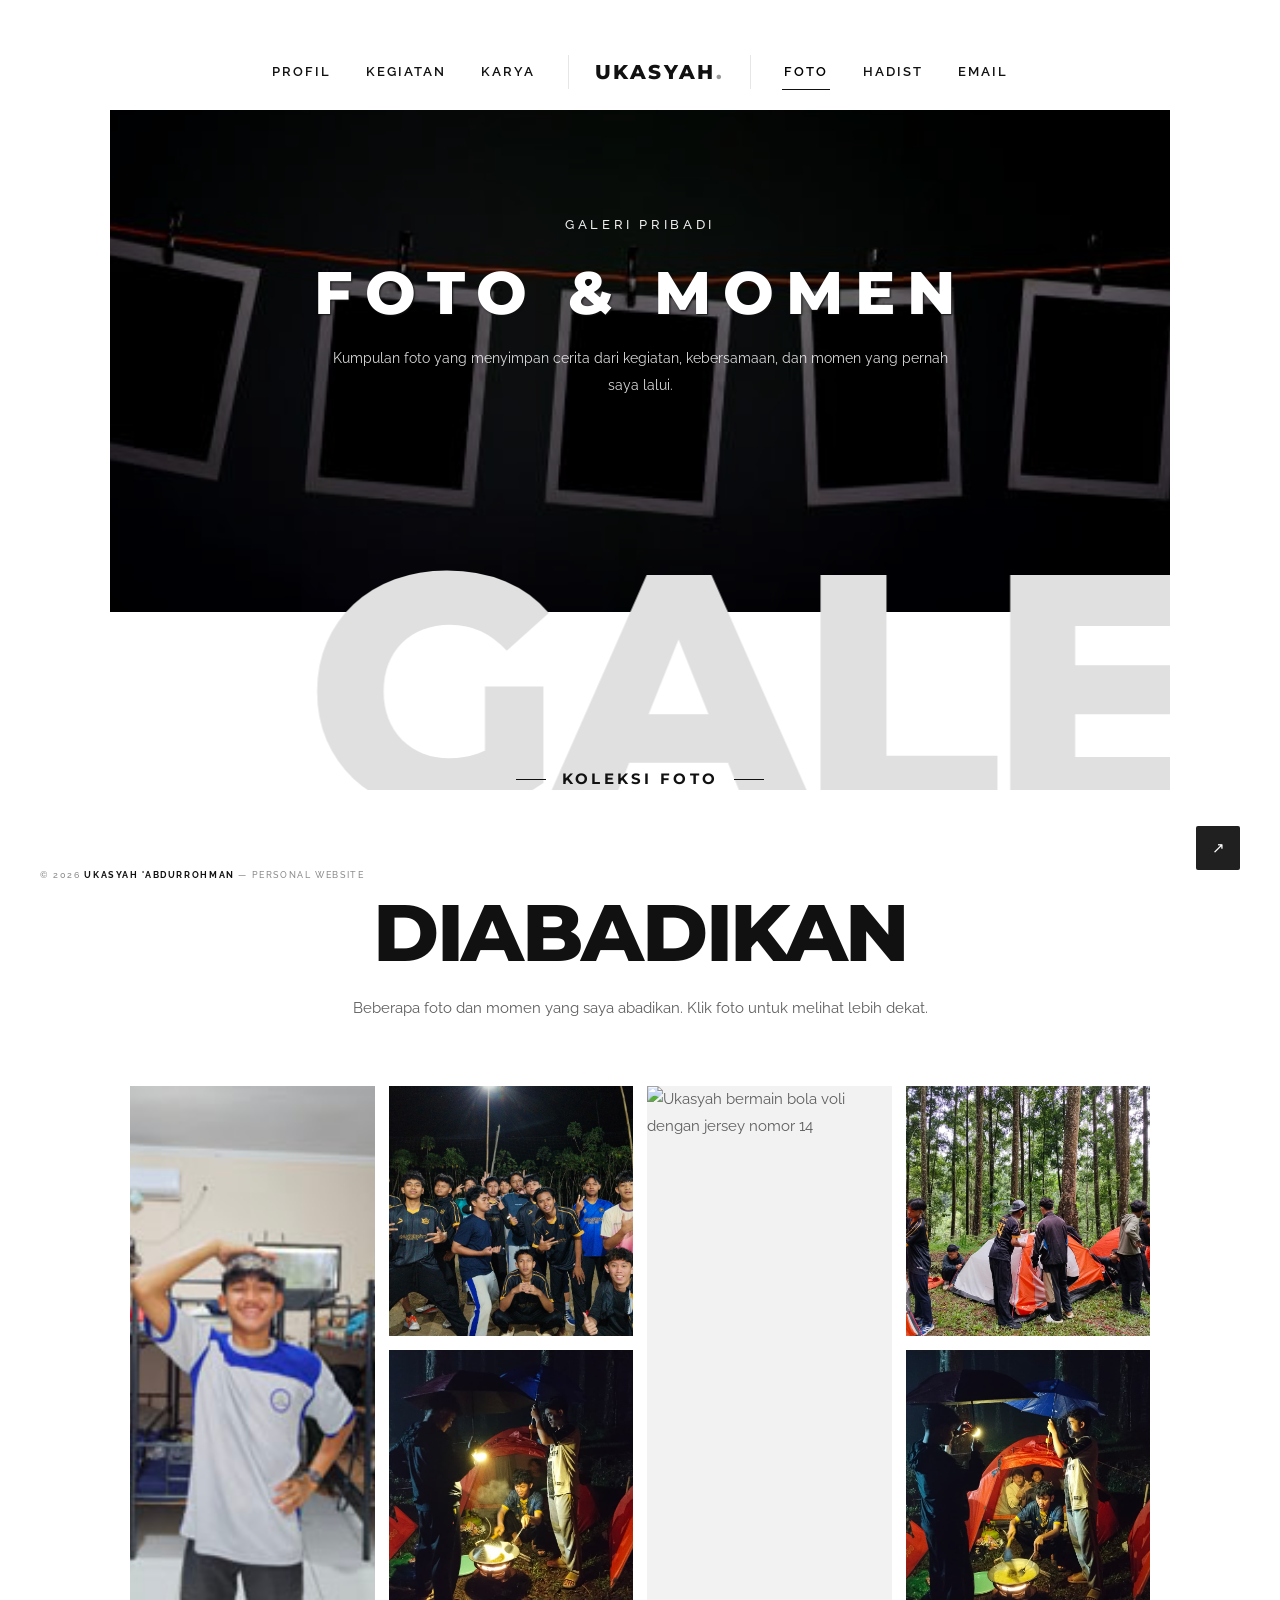
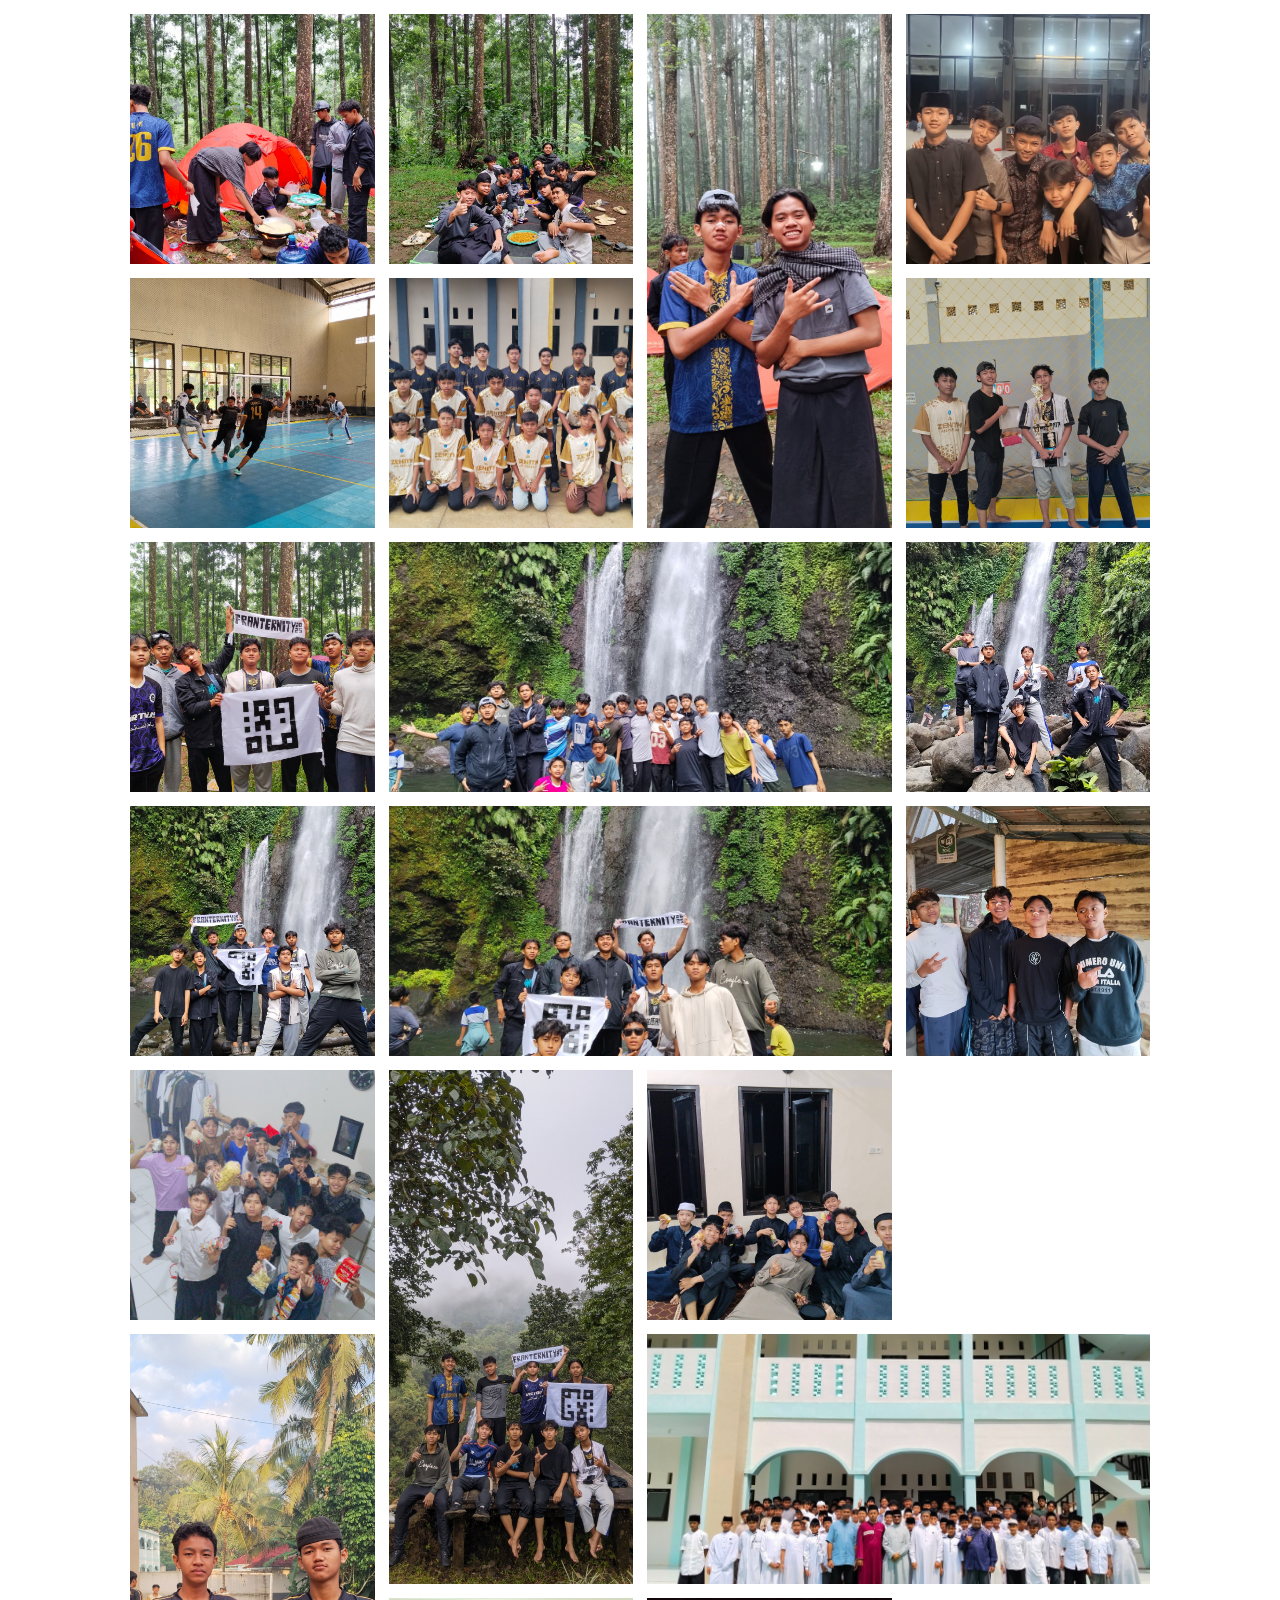
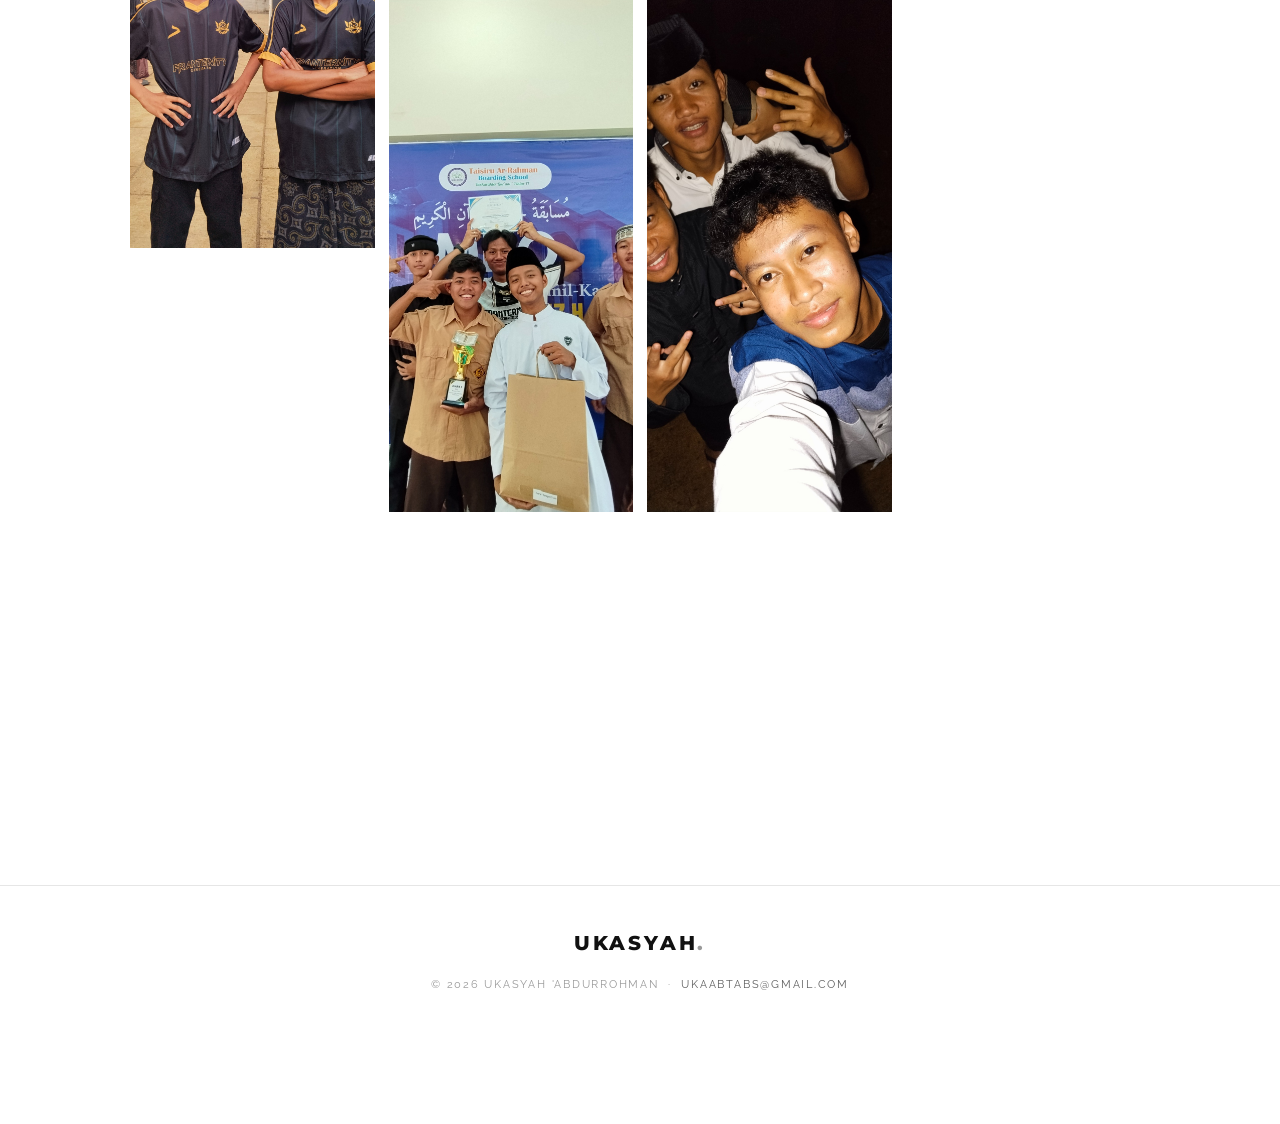
==== commit 598bd6b8: "Add files via upload" ====
--- a/foto.html
+++ b/foto.html
@@ -116,6 +116,25 @@
                     <a class="foto-item" href="IMG_20260304_220723 (1)(3).jpg" data-lightbox="foto" data-caption="Momen seru dan kebersamaan bersama teman">
                         <img src="IMG_20260304_220723 (1)(3).jpg" alt="Kebersamaan bersama teman di dalam ruangan"><span class="foto-plus">+</span><span class="foto-caption">Momen seru dan kebersamaan</span>
                     </a>
+
+                    <a class="foto-item tall" href="uu1.jpeg" data-lightbox="foto" data-caption="Kebersamaan bersama teman di alam terbuka">
+                        <img src="uu1.jpeg" alt="Foto bersama teman di kawasan hutan berkabut"><span class="foto-plus">+</span><span class="foto-caption">Kebersamaan di alam terbuka</span>
+                    </a>
+                    <a class="foto-item" href="uu2.jpg" data-lightbox="foto" data-caption="Momen berkumpul dan menikmati waktu bersama teman">
+                        <img src="uu2.jpg" alt="Berkumpul bersama teman di dalam ruangan"><span class="foto-plus">+</span><span class="foto-caption">Kumpul bersama teman</span>
+                    </a>
+                    <a class="foto-item wide" href="uu3.jpg" data-lightbox="foto" data-caption="Foto bersama teman-teman di lingkungan sekolah">
+                        <img src="uu3.jpg" alt="Foto bersama rombongan di halaman sekolah"><span class="foto-plus">+</span><span class="foto-caption">Kebersamaan di sekolah</span>
+                    </a>
+                    <a class="foto-item tall" href="uu4.jpg" data-lightbox="foto" data-caption="Potret bersama mengenakan jersey Fraternity">
+                        <img src="uu4.jpg" alt="Dua teman berpose mengenakan jersey Fraternity"><span class="foto-plus">+</span><span class="foto-caption">Potret jersey Fraternity</span>
+                    </a>
+                    <a class="foto-item tall" href="uu5.jpg" data-lightbox="foto" data-caption="Momen meraih prestasi bersama teman">
+                        <img src="uu5.jpg" alt="Foto bersama sambil memegang piala dan sertifikat"><span class="foto-plus">+</span><span class="foto-caption">Momen meraih prestasi</span>
+                    </a>
+                    <a class="foto-item tall" href="uu6.jpg" data-lightbox="foto" data-caption="Selfie bersama teman di malam hari">
+                        <img src="uu6.jpg" alt="Selfie bersama teman-teman pada malam hari"><span class="foto-plus">+</span><span class="foto-caption">Selfie bareng teman</span>
+                    </a>
                 </div>
                 <p class="note-line fade-in-element">A glimpse into our world.</p>
                 <div class="back-row fade-in-element">
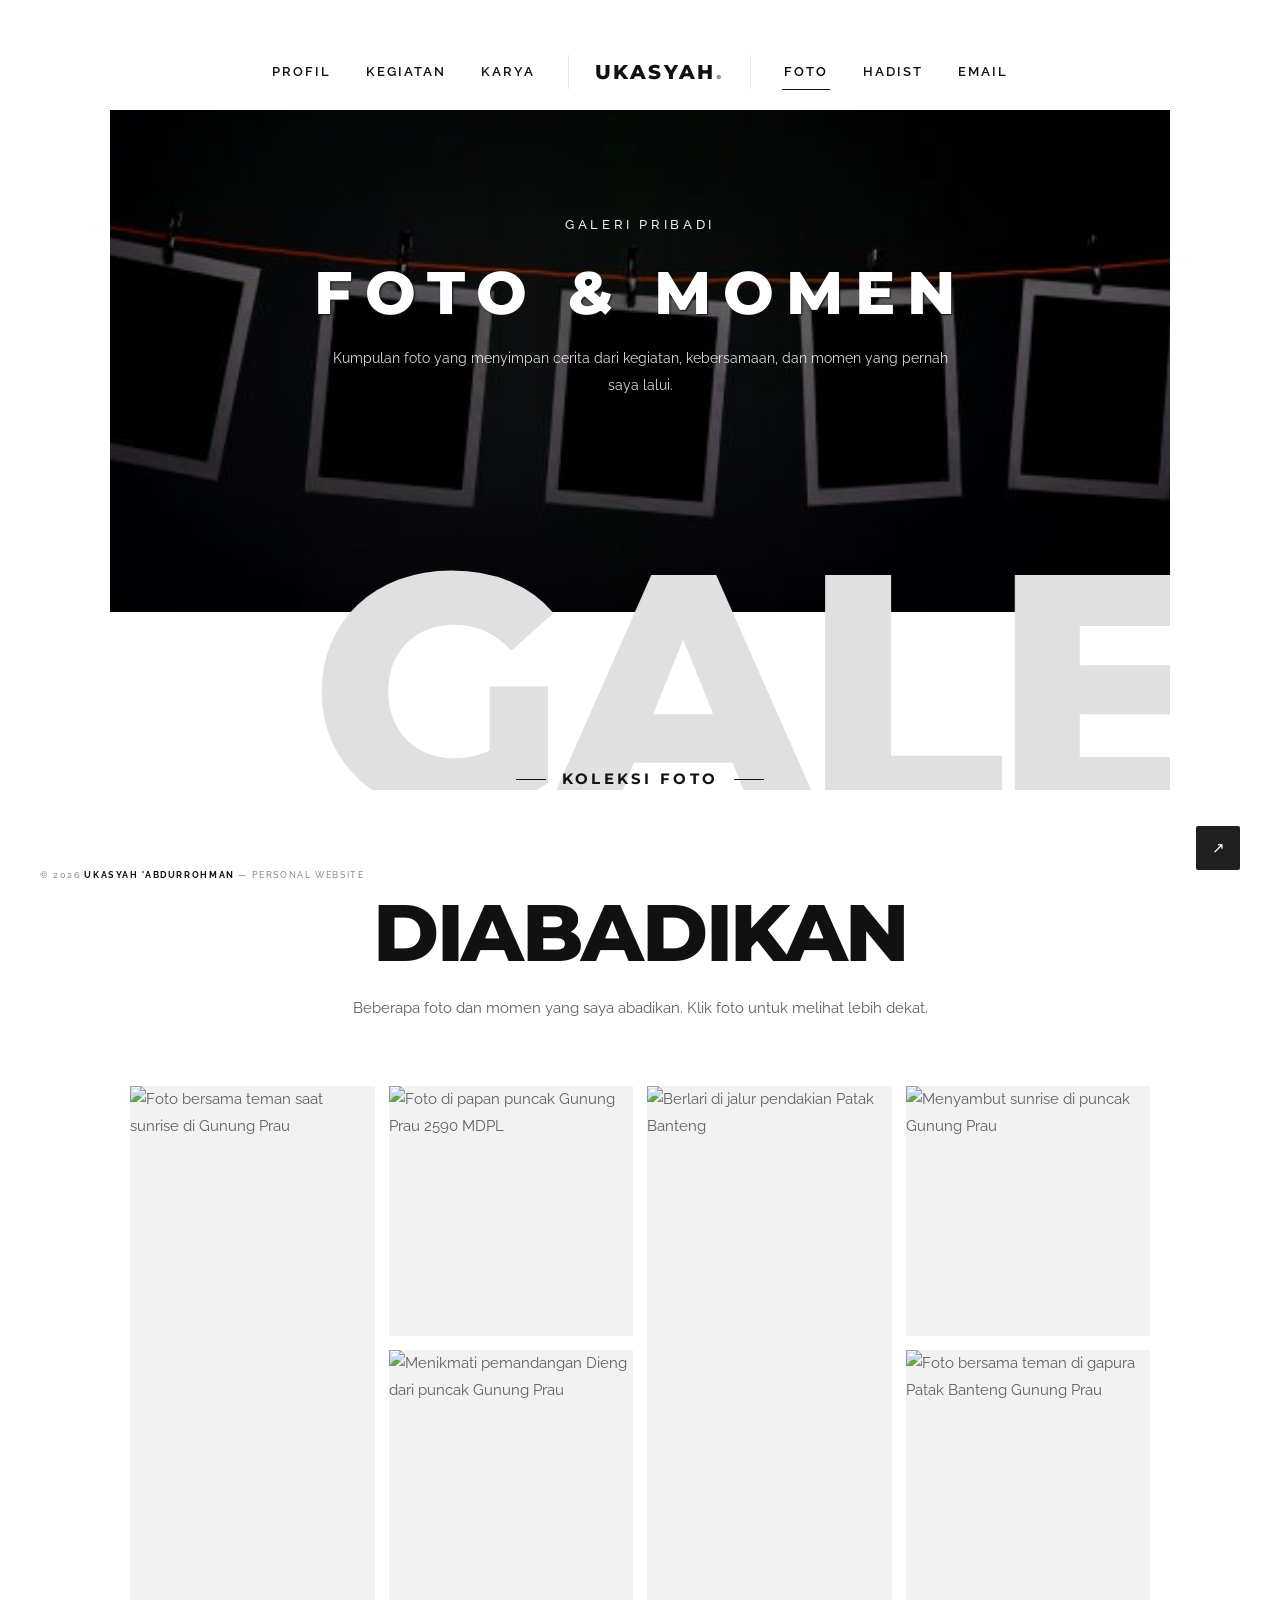
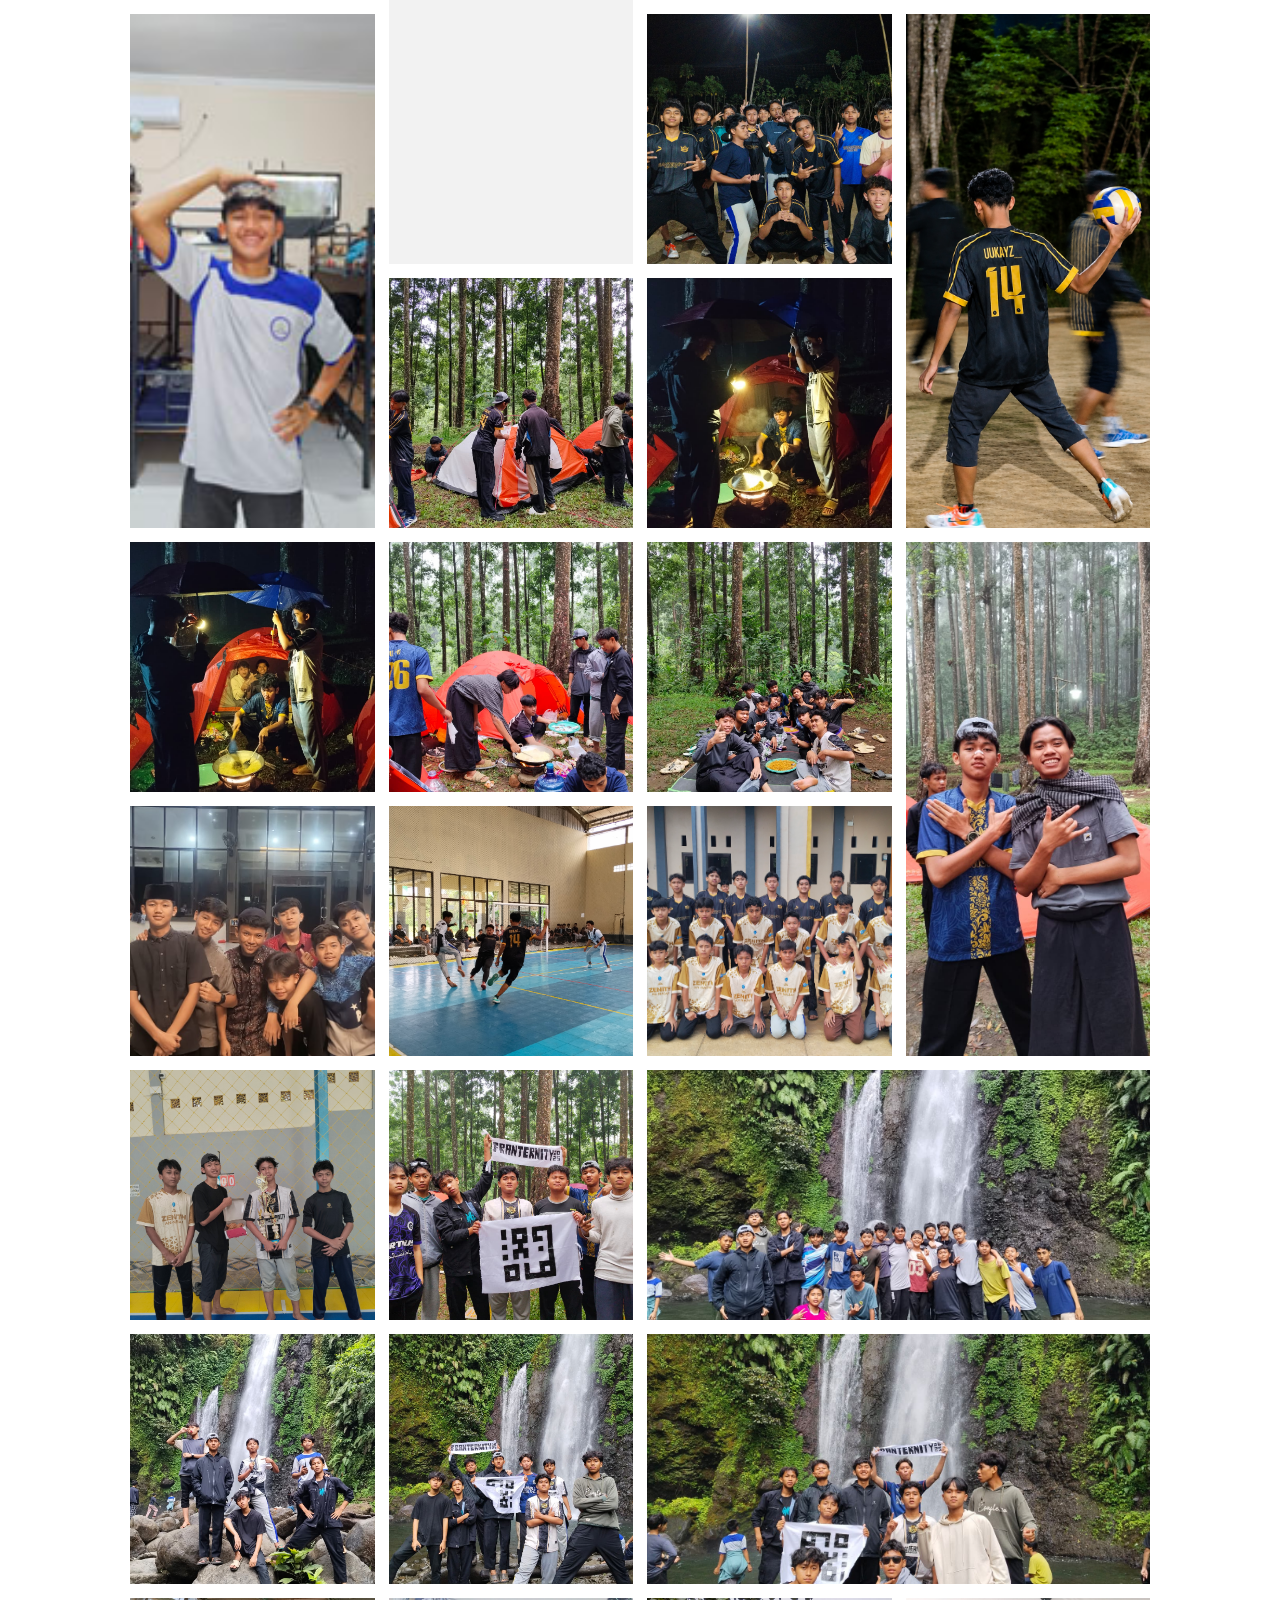
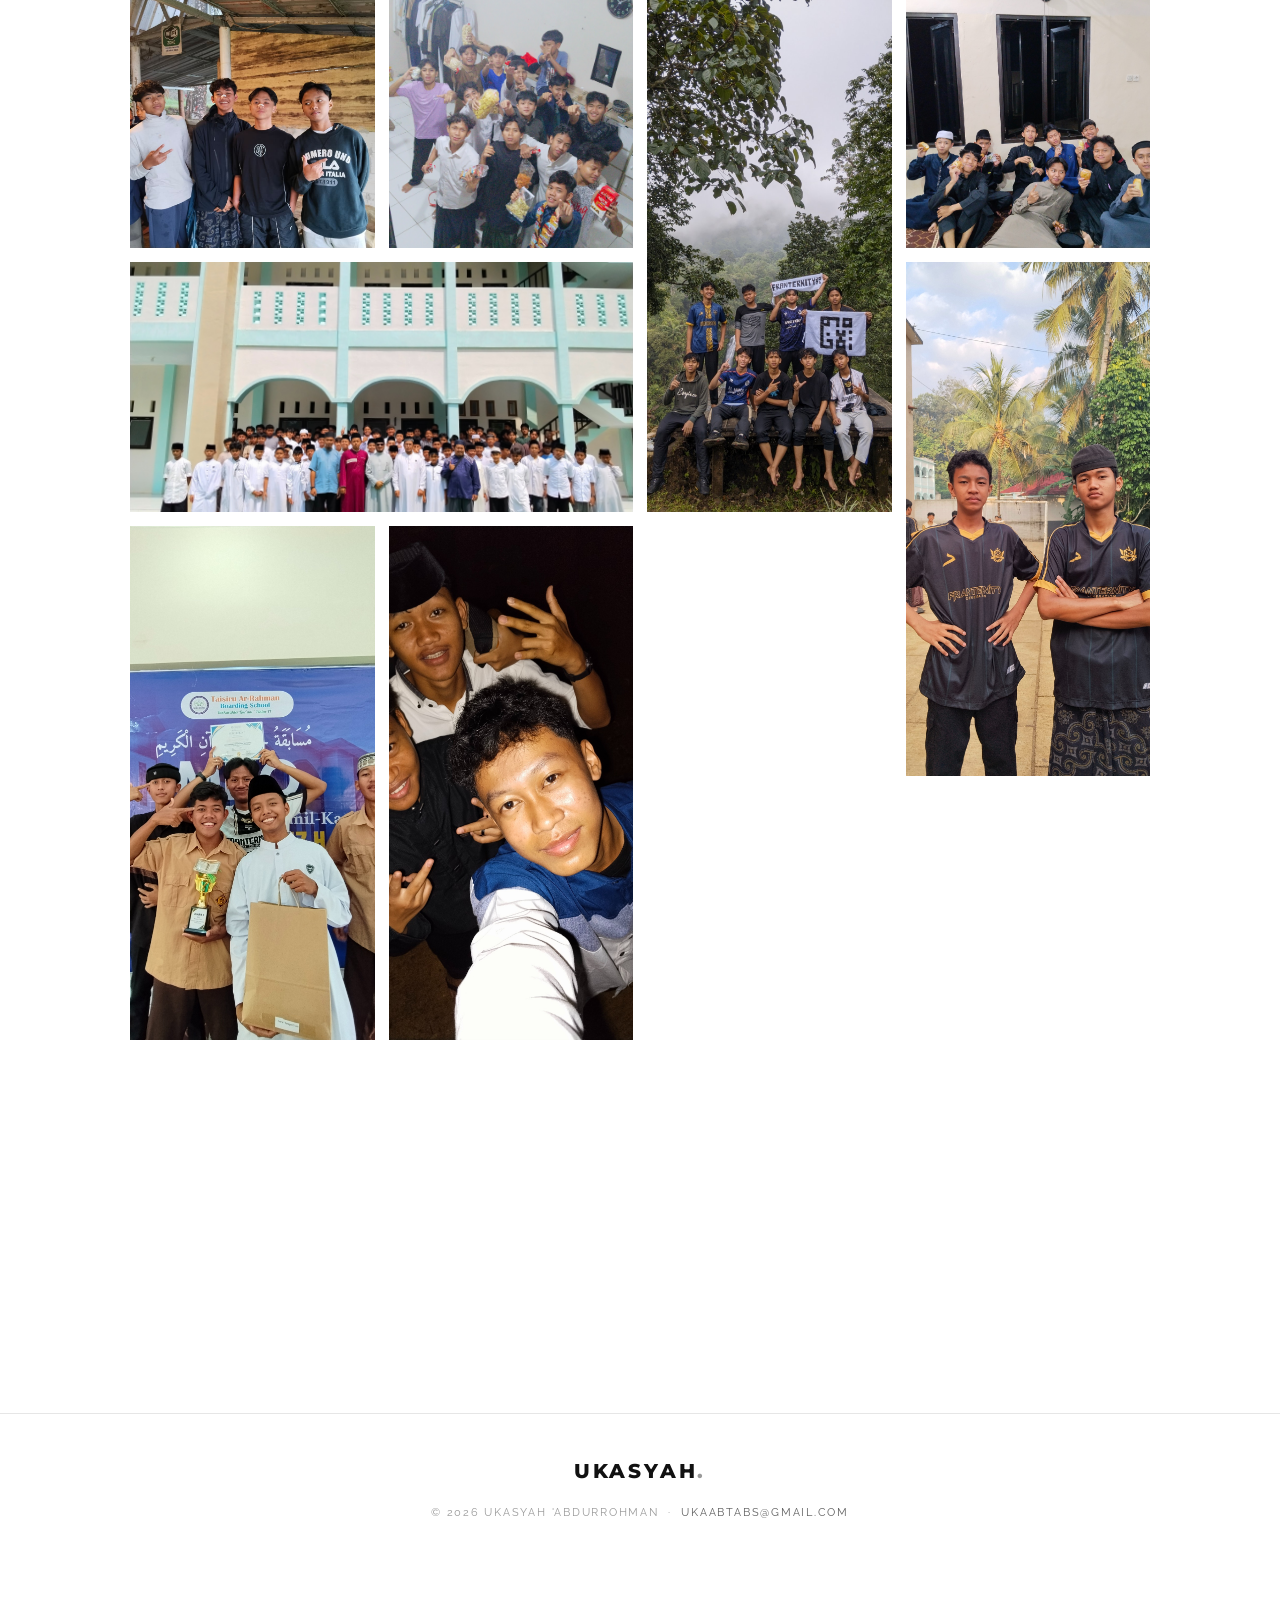
==== commit c0ef706f: "Add files via upload" ====
--- a/foto.html
+++ b/foto.html
@@ -56,6 +56,24 @@
                     <p class="section-text">Beberapa foto dan momen yang saya abadikan. Klik foto untuk melihat lebih dekat.</p>
                 </div>
                 <div class="foto-grid fade-in-element">
+                    <a class="foto-item tall" href="prau_sunrise_bersama.webp" data-lightbox="foto" data-caption="Sunrise di Gunung Prau bersama teman">
+                        <img src="prau_sunrise_bersama.webp" alt="Foto bersama teman saat sunrise di Gunung Prau"><span class="foto-plus">+</span><span class="foto-caption">Sunrise di Gunung Prau</span>
+                    </a>
+                    <a class="foto-item" href="prau_puncak_2590.webp" data-lightbox="foto" data-caption="Puncak Gunung Prau 2590 MDPL">
+                        <img src="prau_puncak_2590.webp" alt="Foto di papan puncak Gunung Prau 2590 MDPL"><span class="foto-plus">+</span><span class="foto-caption">Puncak Gunung Prau 2590 MDPL</span>
+                    </a>
+                    <a class="foto-item tall" href="prau_jalur_patakbanteng.webp" data-lightbox="foto" data-caption="Melintasi jalur Patak Banteng">
+                        <img src="prau_jalur_patakbanteng.webp" alt="Berlari di jalur pendakian Patak Banteng"><span class="foto-plus">+</span><span class="foto-caption">Jalur Patak Banteng</span>
+                    </a>
+                    <a class="foto-item" href="prau_sunrise_sendiri.webp" data-lightbox="foto" data-caption="Menyambut sunrise di puncak Prau">
+                        <img src="prau_sunrise_sendiri.webp" alt="Menyambut sunrise di puncak Gunung Prau"><span class="foto-plus">+</span><span class="foto-caption">Menyambut sunrise di puncak</span>
+                    </a>
+                    <a class="foto-item tall" href="prau_view_dieng.webp" data-lightbox="foto" data-caption="Menikmati keindahan Dieng dari puncak">
+                        <img src="prau_view_dieng.webp" alt="Menikmati pemandangan Dieng dari puncak Gunung Prau"><span class="foto-plus">+</span><span class="foto-caption">View Dieng dari puncak</span>
+                    </a>
+                    <a class="foto-item" href="prau_gapura_bersama.webp" data-lightbox="foto" data-caption="Foto bersama di gapura Patak Banteng">
+                        <img src="prau_gapura_bersama.webp" alt="Foto bersama teman di gapura Patak Banteng Gunung Prau"><span class="foto-plus">+</span><span class="foto-caption">Gapura Patak Banteng</span>
+                    </a>
                     <a class="foto-item tall" href="IMG_20260306_081004.jpg" data-lightbox="foto" data-caption="Foto profil">
                         <img src="IMG_20260306_081004.jpg" alt="Foto profil Ukasyah"><span class="foto-plus">+</span><span class="foto-caption">Foto profil</span>
                     </a>
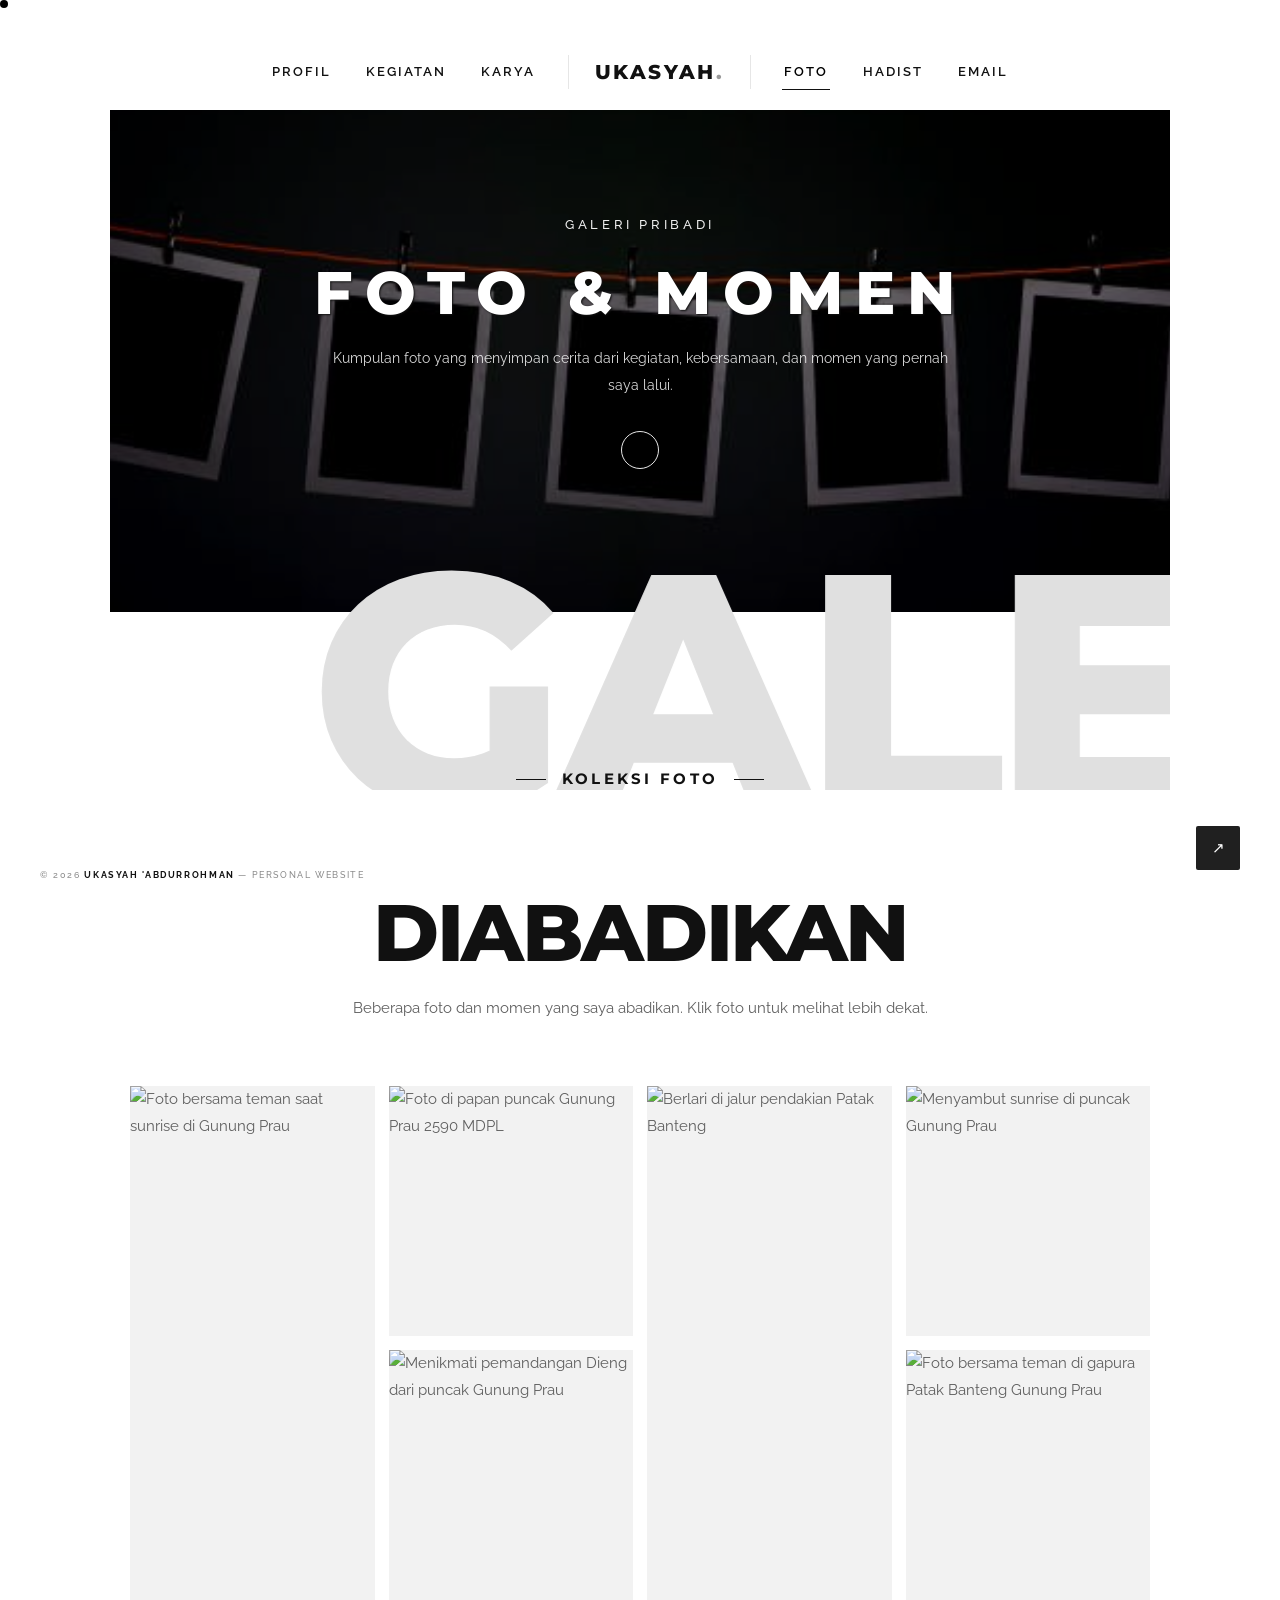
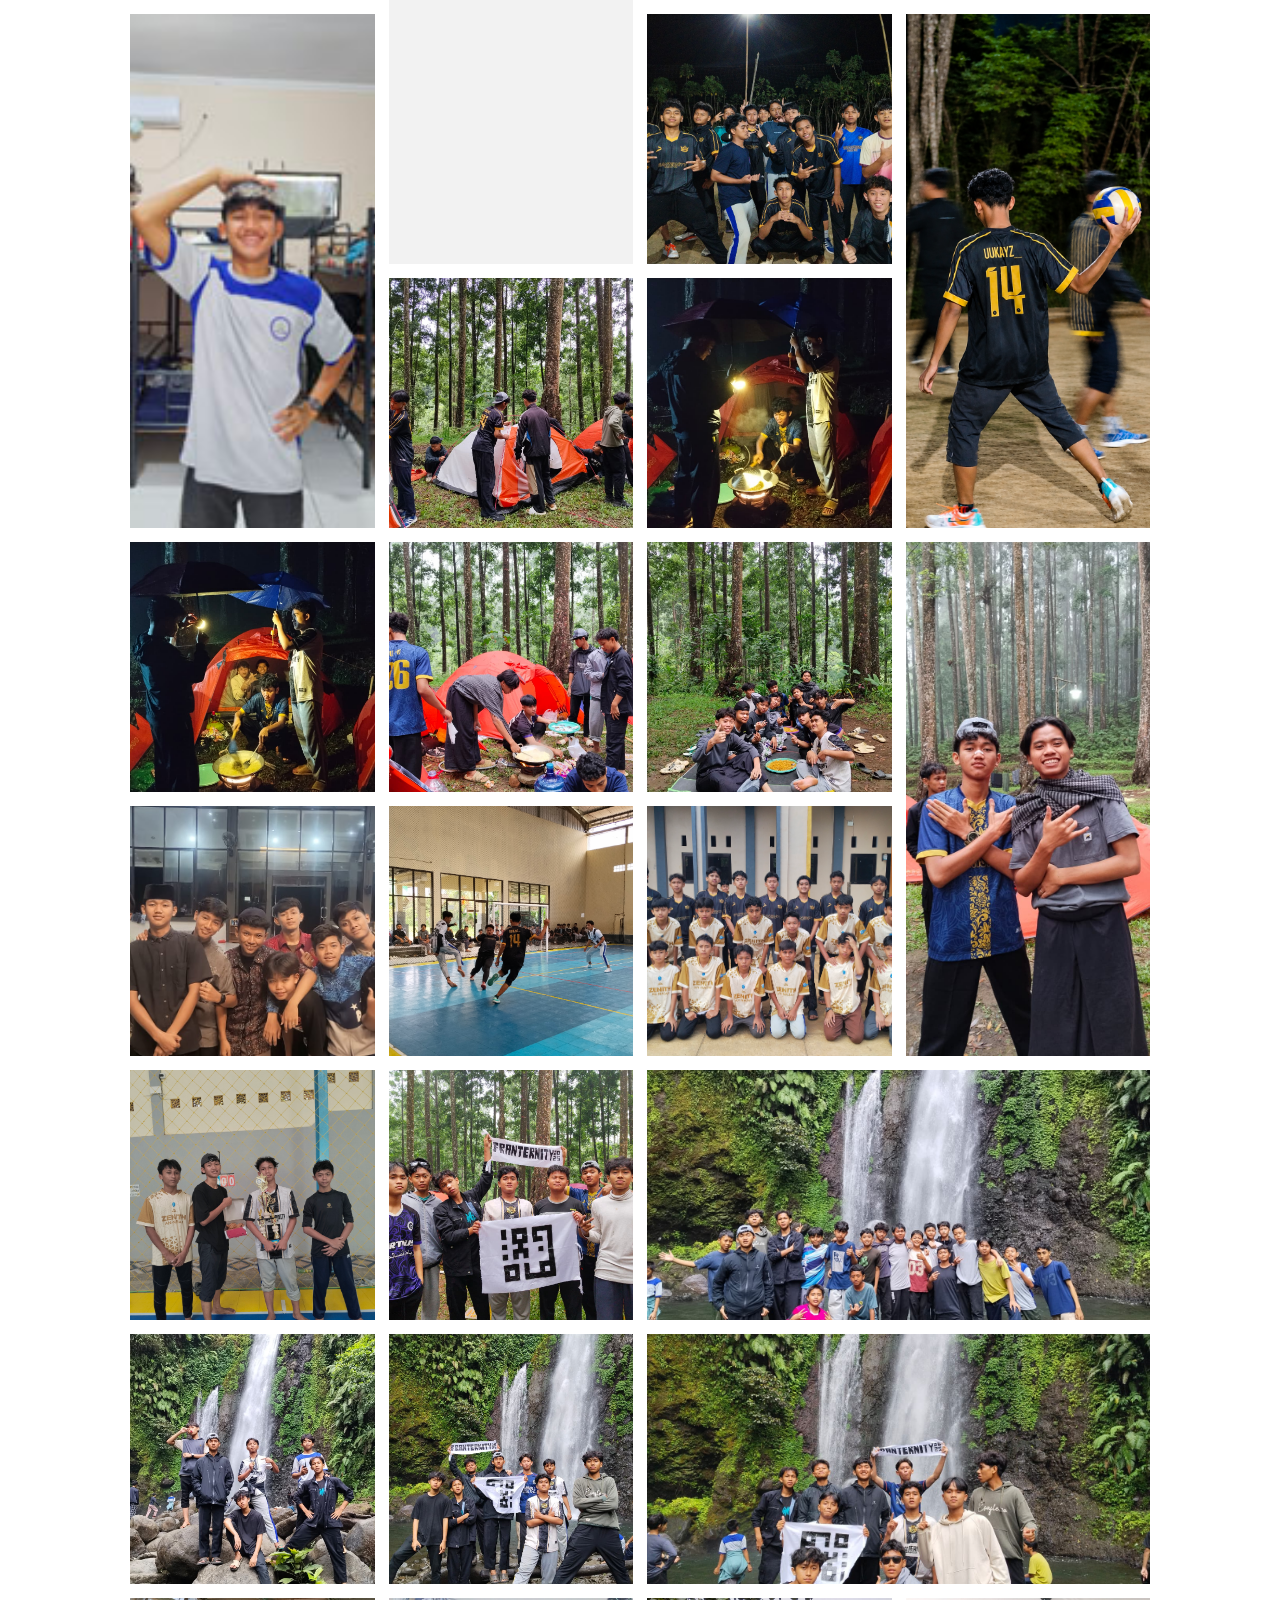
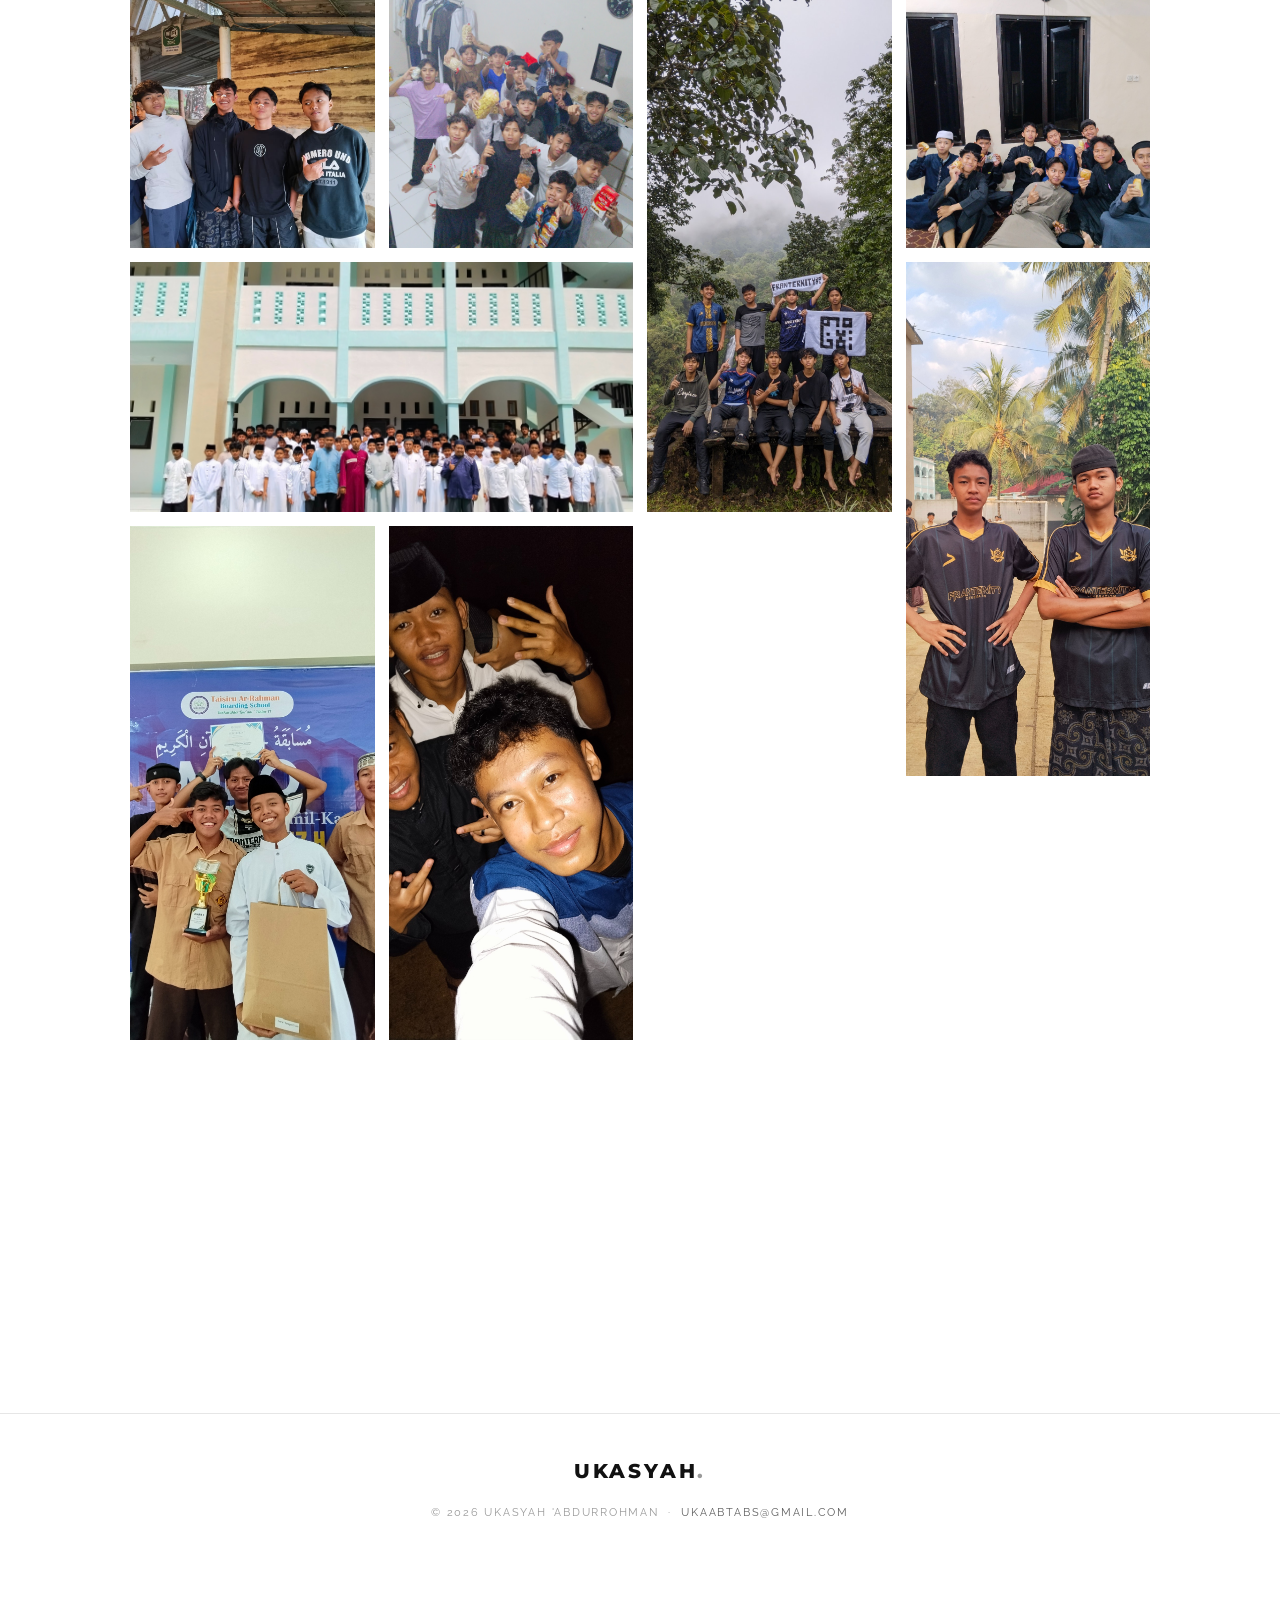
==== commit 795ced51: "Add files via upload" ====
--- a/foto.html
+++ b/foto.html
@@ -56,22 +56,22 @@
                     <p class="section-text">Beberapa foto dan momen yang saya abadikan. Klik foto untuk melihat lebih dekat.</p>
                 </div>
                 <div class="foto-grid fade-in-element">
-                    <a class="foto-item tall" href="prau_sunrise_bersama.webp" data-lightbox="foto" data-caption="Sunrise di Gunung Prau bersama teman">
+                    <a class="foto-item tall" href="uu13.webp" data-lightbox="foto" data-caption="Sunrise di Gunung Prau bersama teman">
                         <img src="prau_sunrise_bersama.webp" alt="Foto bersama teman saat sunrise di Gunung Prau"><span class="foto-plus">+</span><span class="foto-caption">Sunrise di Gunung Prau</span>
                     </a>
-                    <a class="foto-item" href="prau_puncak_2590.webp" data-lightbox="foto" data-caption="Puncak Gunung Prau 2590 MDPL">
+                    <a class="foto-item" href="uu10.webp" data-lightbox="foto" data-caption="Puncak Gunung Prau 2590 MDPL">
                         <img src="prau_puncak_2590.webp" alt="Foto di papan puncak Gunung Prau 2590 MDPL"><span class="foto-plus">+</span><span class="foto-caption">Puncak Gunung Prau 2590 MDPL</span>
                     </a>
-                    <a class="foto-item tall" href="prau_jalur_patakbanteng.webp" data-lightbox="foto" data-caption="Melintasi jalur Patak Banteng">
+                    <a class="foto-item tall" href="uu12.webp" data-lightbox="foto" data-caption="Melintasi jalur Patak Banteng">
                         <img src="prau_jalur_patakbanteng.webp" alt="Berlari di jalur pendakian Patak Banteng"><span class="foto-plus">+</span><span class="foto-caption">Jalur Patak Banteng</span>
                     </a>
-                    <a class="foto-item" href="prau_sunrise_sendiri.webp" data-lightbox="foto" data-caption="Menyambut sunrise di puncak Prau">
+                    <a class="foto-item" href="uu11.webp" data-lightbox="foto" data-caption="Menyambut sunrise di puncak Prau">
                         <img src="prau_sunrise_sendiri.webp" alt="Menyambut sunrise di puncak Gunung Prau"><span class="foto-plus">+</span><span class="foto-caption">Menyambut sunrise di puncak</span>
                     </a>
-                    <a class="foto-item tall" href="prau_view_dieng.webp" data-lightbox="foto" data-caption="Menikmati keindahan Dieng dari puncak">
+                    <a class="foto-item tall" href="uu9.webp" data-lightbox="foto" data-caption="Menikmati keindahan Dieng dari puncak">
                         <img src="prau_view_dieng.webp" alt="Menikmati pemandangan Dieng dari puncak Gunung Prau"><span class="foto-plus">+</span><span class="foto-caption">View Dieng dari puncak</span>
                     </a>
-                    <a class="foto-item" href="prau_gapura_bersama.webp" data-lightbox="foto" data-caption="Foto bersama di gapura Patak Banteng">
+                    <a class="foto-item" href="uu8.webp" data-lightbox="foto" data-caption="Foto bersama di gapura Patak Banteng">
                         <img src="prau_gapura_bersama.webp" alt="Foto bersama teman di gapura Patak Banteng Gunung Prau"><span class="foto-plus">+</span><span class="foto-caption">Gapura Patak Banteng</span>
                     </a>
                     <a class="foto-item tall" href="IMG_20260306_081004.jpg" data-lightbox="foto" data-caption="Foto profil">
--- a/uukays.css
+++ b/uukays.css
@@ -797,6 +797,49 @@
 }
 
 /* ==========================================================================
+   CUSTOM CURSOR — dot + trailing ring (difference blend)
+   ========================================================================== */
+.cursor-dot,
+.cursor-ring {
+    position: fixed; top: 0; left: 0;
+    pointer-events: none;
+    z-index: 10000;
+    border-radius: 50%;
+    mix-blend-mode: difference;
+    opacity: 0;
+    transition: opacity .3s ease;
+    will-change: transform;
+}
+.cursor-dot { width: 8px; height: 8px; background: #fff; }
+.cursor-ring {
+    width: 38px; height: 38px;
+    border: 1.5px solid rgba(255, 255, 255, .9);
+    transition: opacity .3s ease, width .35s var(--ease), height .35s var(--ease);
+}
+body.has-cursor .cursor-dot,
+body.has-cursor .cursor-ring { opacity: 1; }
+body.is-cursor-hidden .cursor-dot,
+body.is-cursor-hidden .cursor-ring { opacity: 0; }
+
+body.has-cursor,
+body.has-cursor a,
+body.has-cursor button,
+body.has-cursor .foto-item,
+body.has-cursor .karya-cover,
+body.has-cursor input,
+body.has-cursor textarea,
+body.has-cursor select,
+body.has-cursor label { cursor: none; }
+
+body.is-cursor-hover .cursor-ring { width: 64px; height: 64px; }
+body.is-cursor-hover .cursor-dot { opacity: .45; }
+body.is-cursor-down .cursor-ring { width: 26px; height: 26px; }
+
+@media (hover: none), (pointer: coarse) {
+    .cursor-dot, .cursor-ring { display: none; }
+}
+
+/* ==========================================================================
    REDUCED MOTION
    ========================================================================== */
 @media (prefers-reduced-motion: reduce) {
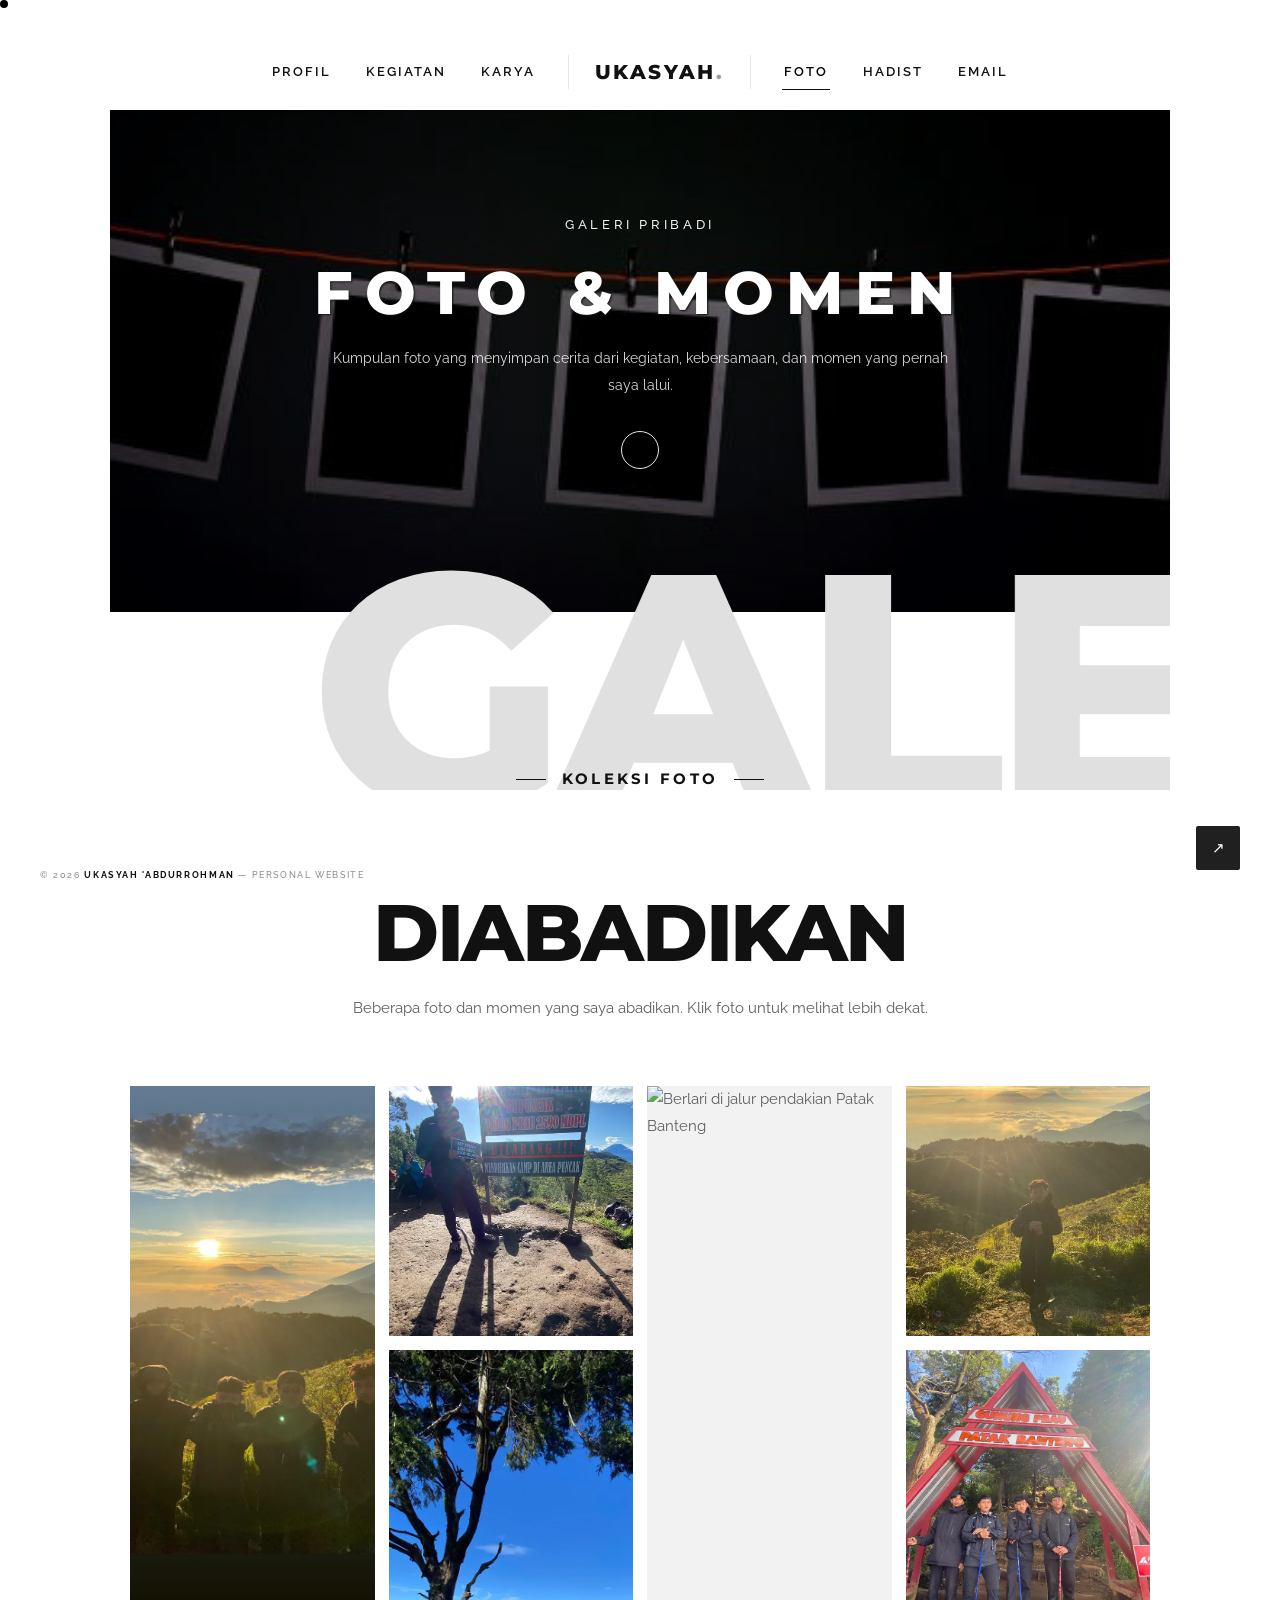
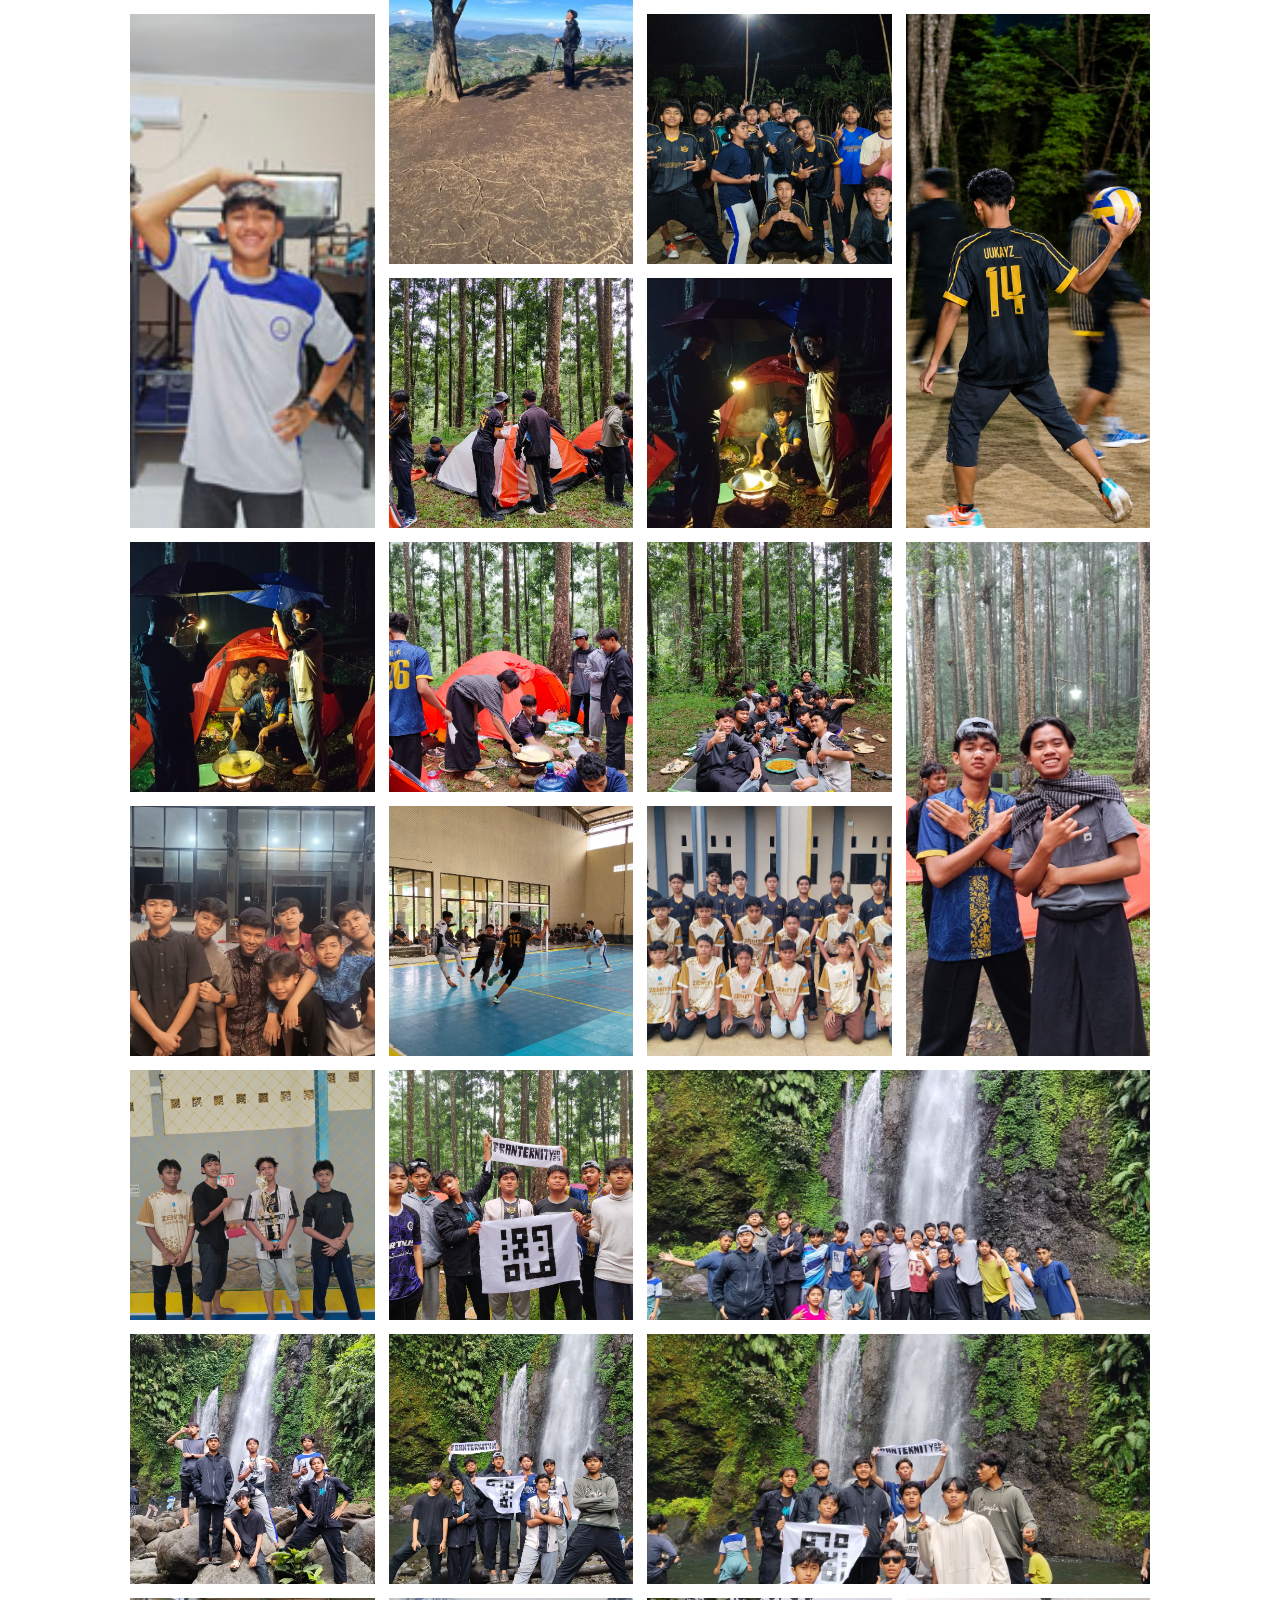
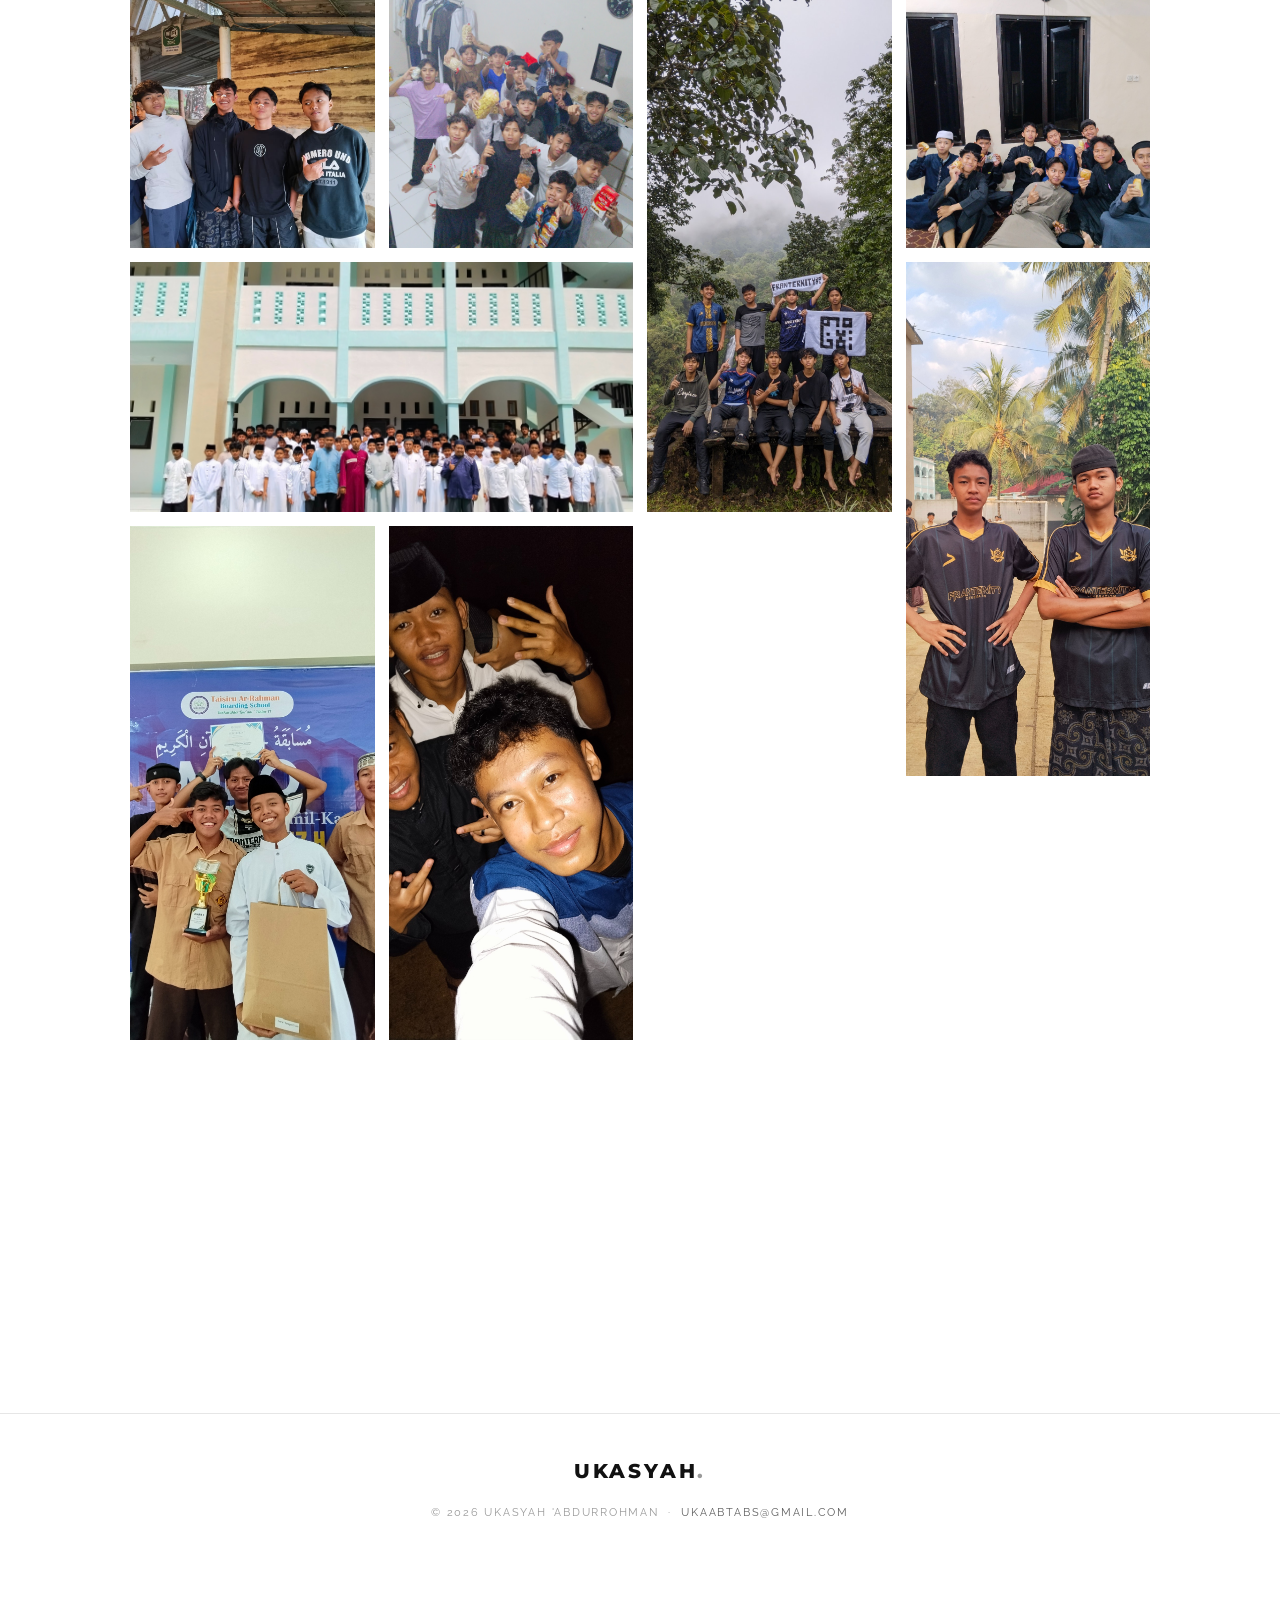
==== commit b5633246: "Add files via upload" ====
--- a/foto.html
+++ b/foto.html
@@ -57,22 +57,22 @@
                 </div>
                 <div class="foto-grid fade-in-element">
                     <a class="foto-item tall" href="uu13.webp" data-lightbox="foto" data-caption="Sunrise di Gunung Prau bersama teman">
-                        <img src="prau_sunrise_bersama.webp" alt="Foto bersama teman saat sunrise di Gunung Prau"><span class="foto-plus">+</span><span class="foto-caption">Sunrise di Gunung Prau</span>
+                        <img src="uu13.webp" alt="Foto bersama teman saat sunrise di Gunung Prau"><span class="foto-plus">+</span><span class="foto-caption">Sunrise di Gunung Prau</span>
                     </a>
                     <a class="foto-item" href="uu10.webp" data-lightbox="foto" data-caption="Puncak Gunung Prau 2590 MDPL">
-                        <img src="prau_puncak_2590.webp" alt="Foto di papan puncak Gunung Prau 2590 MDPL"><span class="foto-plus">+</span><span class="foto-caption">Puncak Gunung Prau 2590 MDPL</span>
+                        <img src="uu10.webp" alt="Foto di papan puncak Gunung Prau 2590 MDPL"><span class="foto-plus">+</span><span class="foto-caption">Puncak Gunung Prau 2590 MDPL</span>
                     </a>
                     <a class="foto-item tall" href="uu12.webp" data-lightbox="foto" data-caption="Melintasi jalur Patak Banteng">
-                        <img src="prau_jalur_patakbanteng.webp" alt="Berlari di jalur pendakian Patak Banteng"><span class="foto-plus">+</span><span class="foto-caption">Jalur Patak Banteng</span>
+                        <img src=""uu12.webp" alt="Berlari di jalur pendakian Patak Banteng"><span class="foto-plus">+</span><span class="foto-caption">Jalur Patak Banteng</span>
                     </a>
                     <a class="foto-item" href="uu11.webp" data-lightbox="foto" data-caption="Menyambut sunrise di puncak Prau">
-                        <img src="prau_sunrise_sendiri.webp" alt="Menyambut sunrise di puncak Gunung Prau"><span class="foto-plus">+</span><span class="foto-caption">Menyambut sunrise di puncak</span>
+                        <img src="uu11.webp" alt="Menyambut sunrise di puncak Gunung Prau"><span class="foto-plus">+</span><span class="foto-caption">Menyambut sunrise di puncak</span>
                     </a>
                     <a class="foto-item tall" href="uu9.webp" data-lightbox="foto" data-caption="Menikmati keindahan Dieng dari puncak">
-                        <img src="prau_view_dieng.webp" alt="Menikmati pemandangan Dieng dari puncak Gunung Prau"><span class="foto-plus">+</span><span class="foto-caption">View Dieng dari puncak</span>
+                        <img src="uu9.webp" alt="Menikmati pemandangan Dieng dari puncak Gunung Prau"><span class="foto-plus">+</span><span class="foto-caption">View Dieng dari puncak</span>
                     </a>
                     <a class="foto-item" href="uu8.webp" data-lightbox="foto" data-caption="Foto bersama di gapura Patak Banteng">
-                        <img src="prau_gapura_bersama.webp" alt="Foto bersama teman di gapura Patak Banteng Gunung Prau"><span class="foto-plus">+</span><span class="foto-caption">Gapura Patak Banteng</span>
+                        <img src="uu8.webp" alt="Foto bersama teman di gapura Patak Banteng Gunung Prau"><span class="foto-plus">+</span><span class="foto-caption">Gapura Patak Banteng</span>
                     </a>
                     <a class="foto-item tall" href="IMG_20260306_081004.jpg" data-lightbox="foto" data-caption="Foto profil">
                         <img src="IMG_20260306_081004.jpg" alt="Foto profil Ukasyah"><span class="foto-plus">+</span><span class="foto-caption">Foto profil</span>
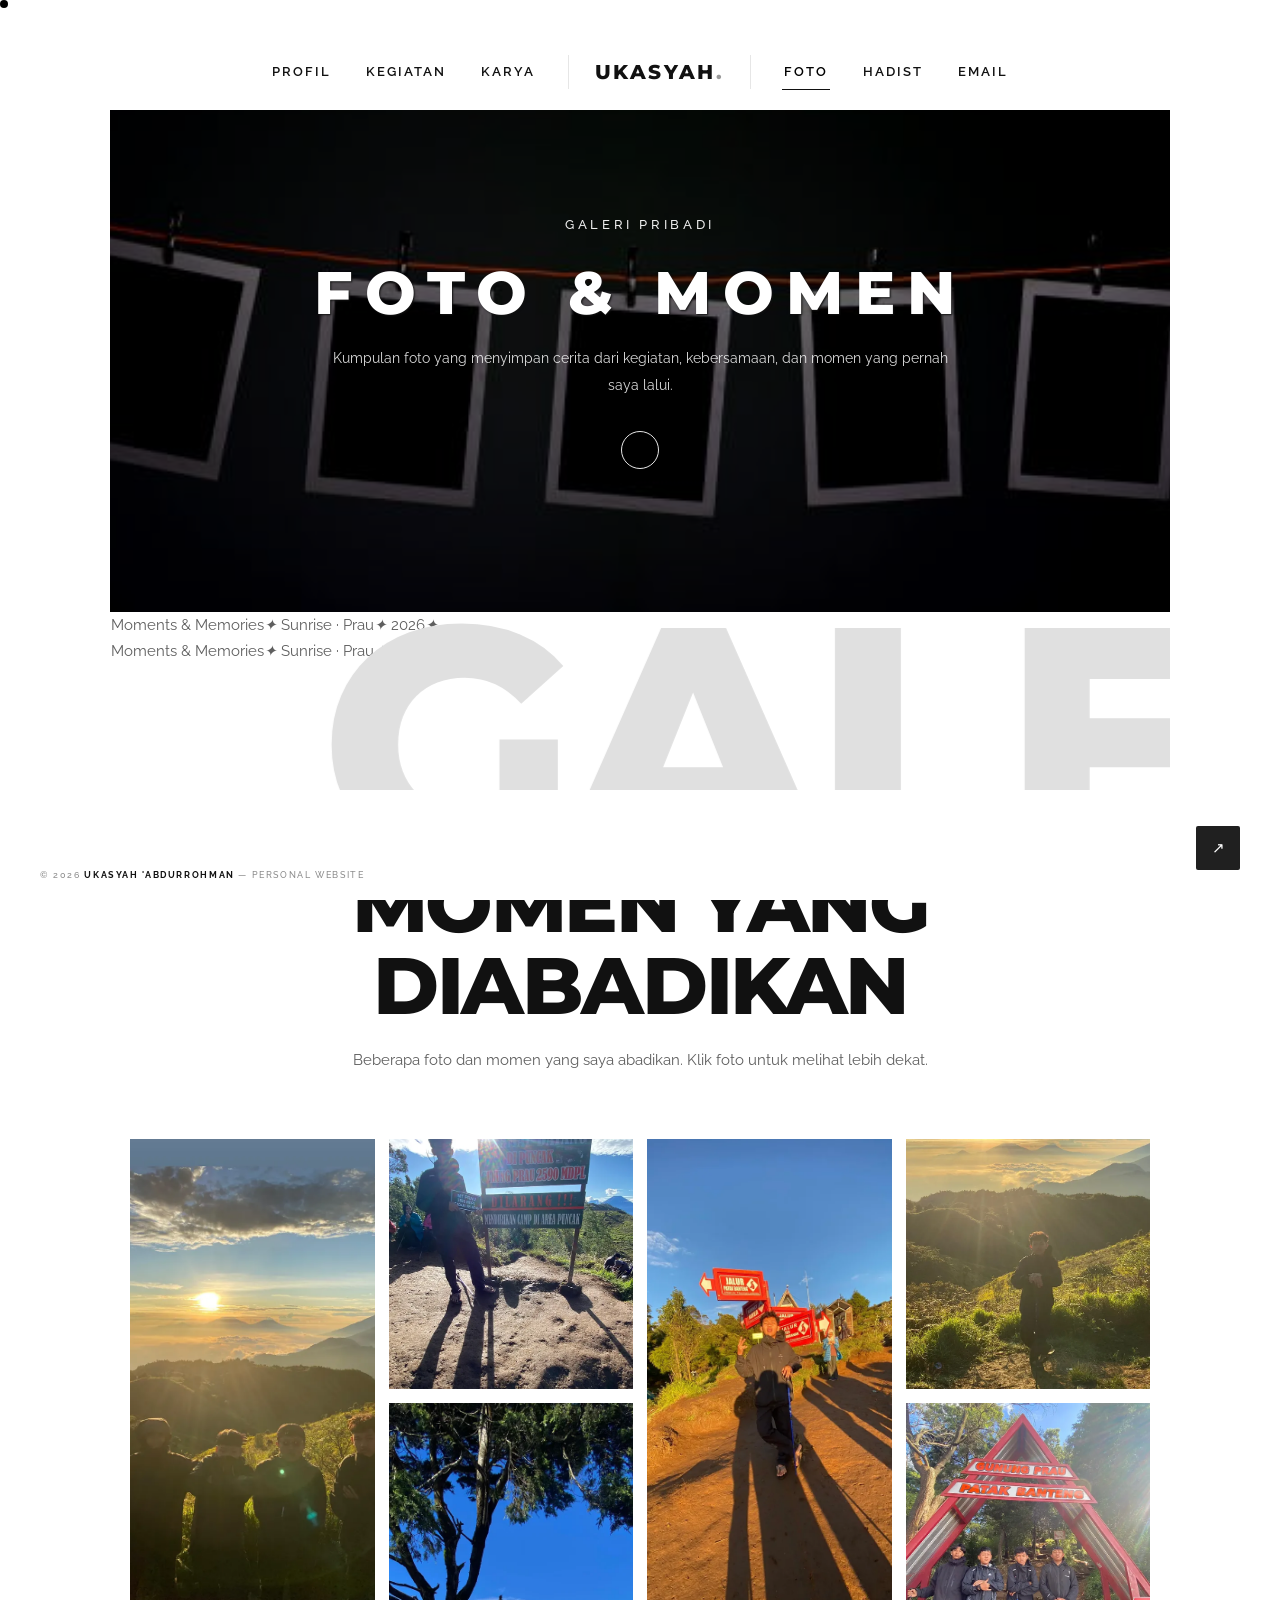
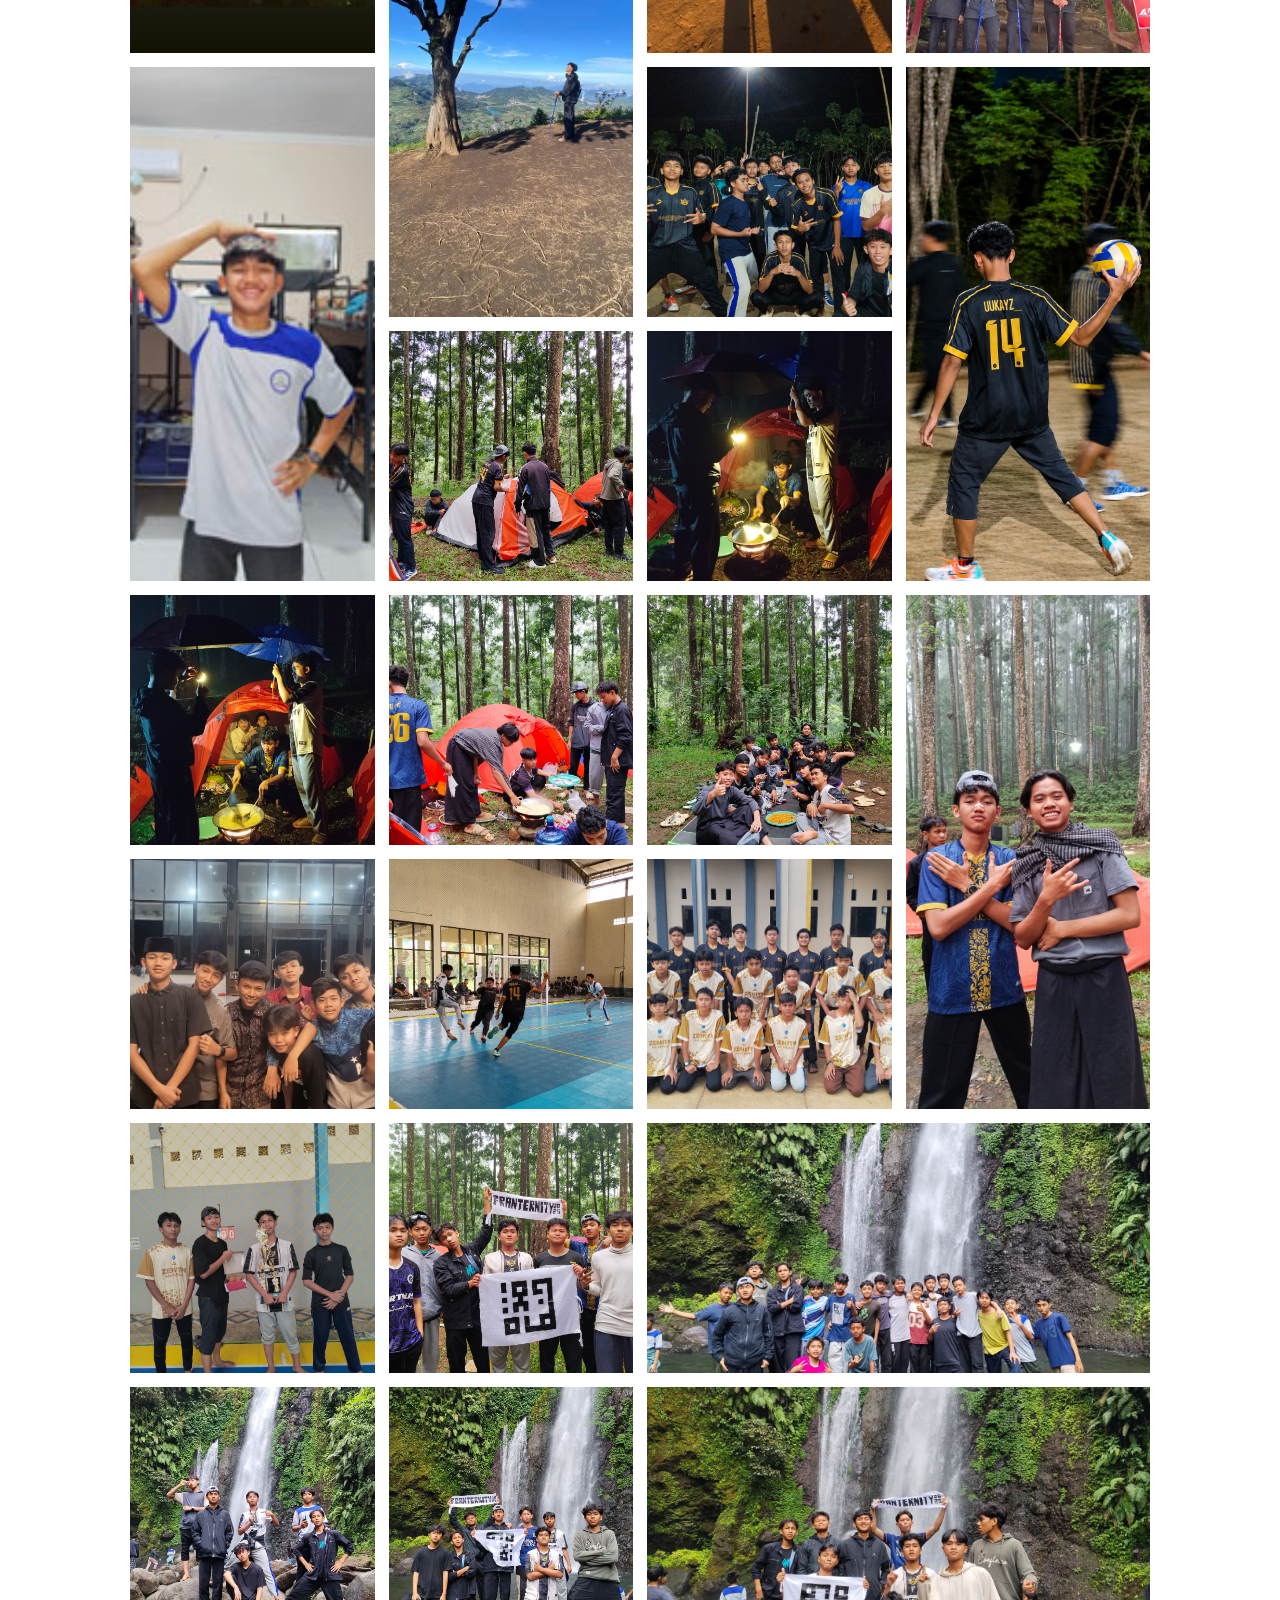
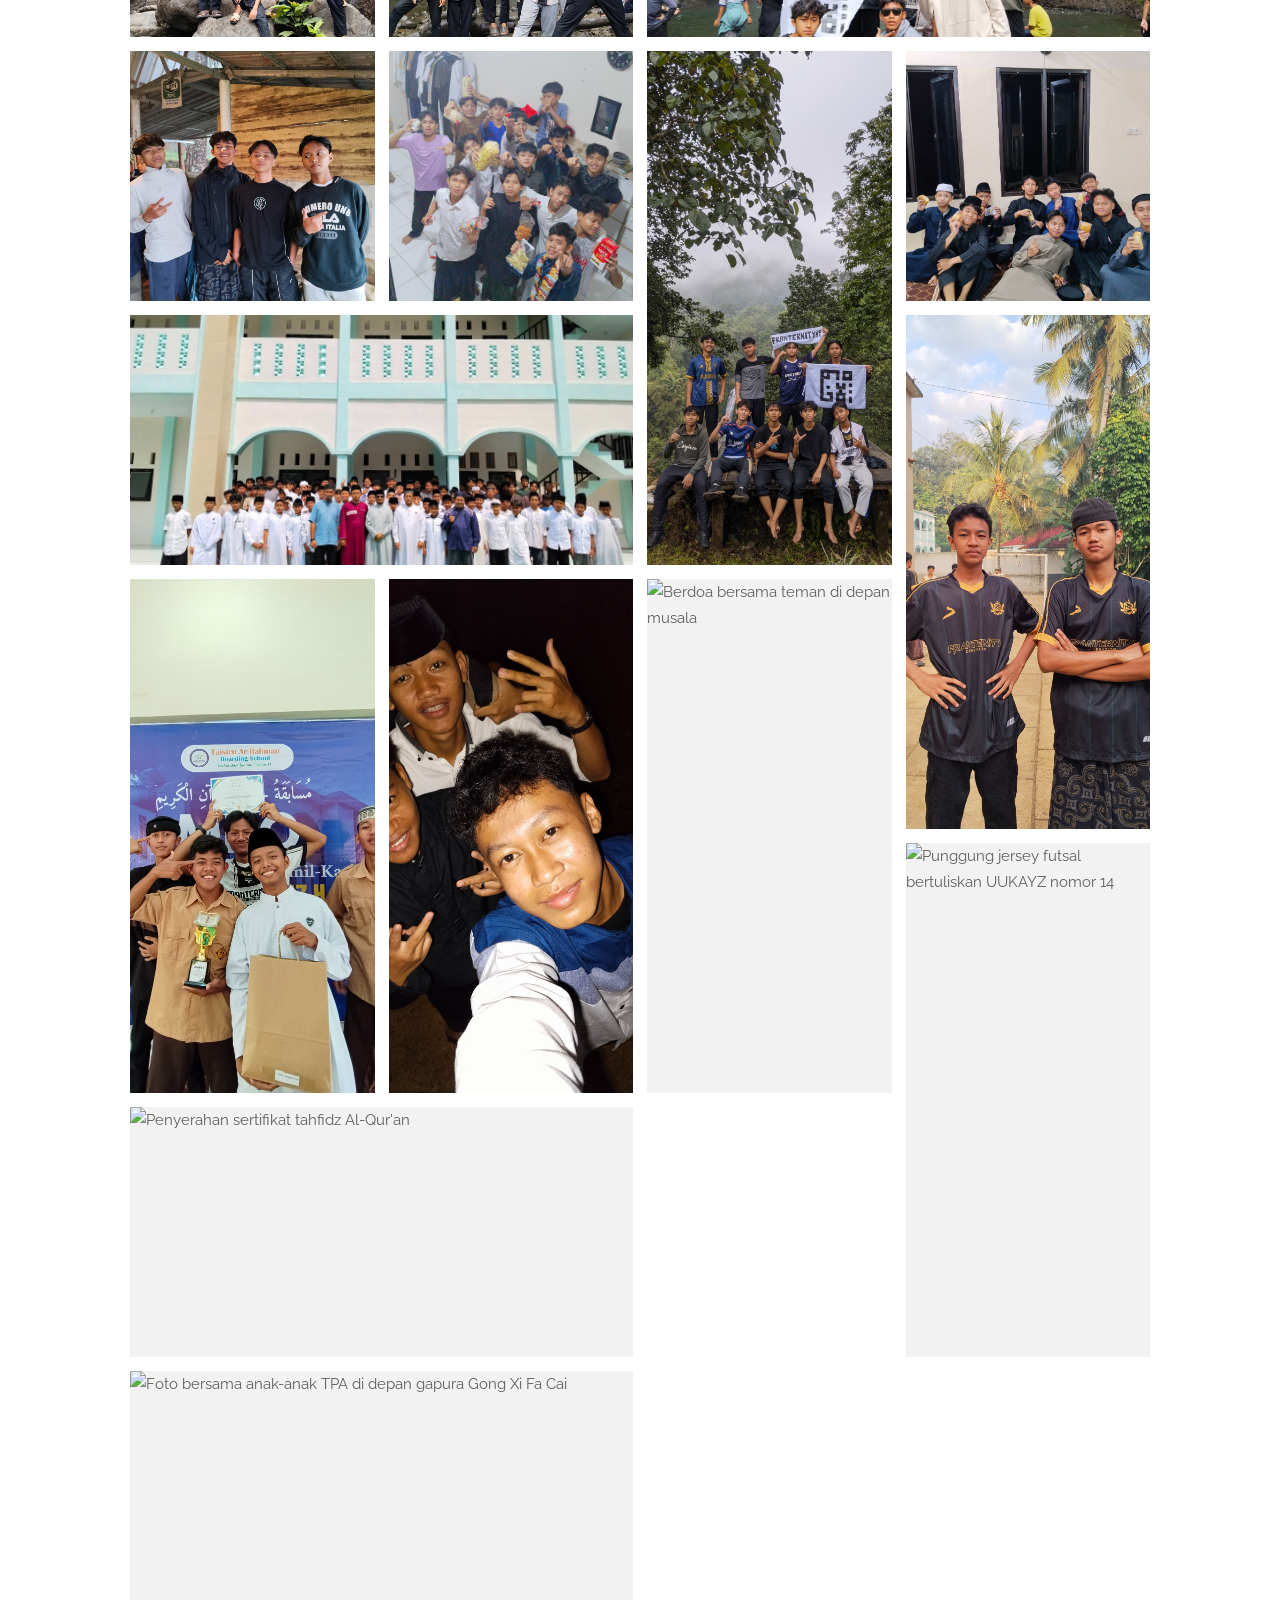
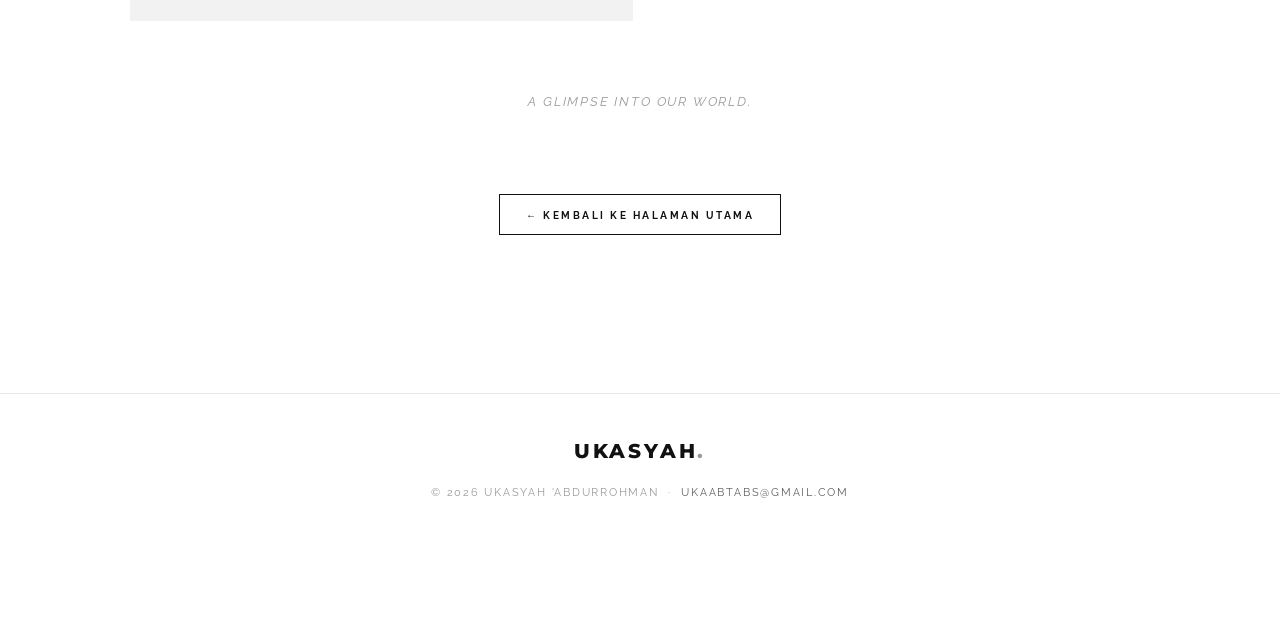
==== commit 96d57424: "Add files via upload" ====
--- a/foto.html
+++ b/foto.html
@@ -7,7 +7,16 @@
     <meta name="description" content="Kumpulan foto dan momen pilihan Ukasyah 'Abdurrohman.">
     <link rel="preconnect" href="https://fonts.googleapis.com">
     <link rel="preconnect" href="https://fonts.gstatic.com" crossorigin>
-    <link href="https://fonts.googleapis.com/css2?family=Montserrat:wght@400;700;800;900&family=Raleway:wght@400;500;600;700&family=Amiri:wght@400;700&display=swap" rel="stylesheet">
+    <link href="https://fonts.googleapis.com/css2?family=Amiri:wght@400;700&family=Archivo:ital,wdth,wght@0,62..125,100..900;1,62..125,100..900&family=Montserrat:wght@400;500;600;700;800&family=Raleway:wght@300;400;500;600;700&display=swap" rel="stylesheet">
+    <meta name="theme-color" content="#F3EEE3">
+    <script>
+        (function () {
+            var t = null;
+            try { t = localStorage.getItem("uukays-theme"); } catch (e) {}
+            if (!t) t = window.matchMedia("(prefers-color-scheme: dark)").matches ? "dark" : "light";
+            document.documentElement.setAttribute("data-theme", t);
+        })();
+    </script>
     <link rel="stylesheet" href="uukays.css">
 </head>
 <body>
@@ -45,6 +54,23 @@
         </div>
     </section>
 
+    <div class="marquee" aria-hidden="true">
+        <div class="marquee-track">
+            <div class="marquee-group">
+                <span>Photo Gallery</span><i>&#10022;</i>
+                <span>Moments &amp; Memories</span><i>&#10022;</i>
+                <span>Sunrise &middot; Prau</span><i>&#10022;</i>
+                <span>2026</span><i>&#10022;</i>
+            </div>
+            <div class="marquee-group">
+                <span>Photo Gallery</span><i>&#10022;</i>
+                <span>Moments &amp; Memories</span><i>&#10022;</i>
+                <span>Sunrise &middot; Prau</span><i>&#10022;</i>
+                <span>2026</span><i>&#10022;</i>
+            </div>
+        </div>
+    </div>
+
     <main>
         <section class="section">
             <div class="dividerOT"></div>
@@ -63,7 +89,7 @@
                         <img src="uu10.webp" alt="Foto di papan puncak Gunung Prau 2590 MDPL"><span class="foto-plus">+</span><span class="foto-caption">Puncak Gunung Prau 2590 MDPL</span>
                     </a>
                     <a class="foto-item tall" href="uu12.webp" data-lightbox="foto" data-caption="Melintasi jalur Patak Banteng">
-                        <img src=""uu12.webp" alt="Berlari di jalur pendakian Patak Banteng"><span class="foto-plus">+</span><span class="foto-caption">Jalur Patak Banteng</span>
+                        <img src="uu12.webp" alt="Berlari di jalur pendakian Patak Banteng"><span class="foto-plus">+</span><span class="foto-caption">Jalur Patak Banteng</span>
                     </a>
                     <a class="foto-item" href="uu11.webp" data-lightbox="foto" data-caption="Menyambut sunrise di puncak Prau">
                         <img src="uu11.webp" alt="Menyambut sunrise di puncak Gunung Prau"><span class="foto-plus">+</span><span class="foto-caption">Menyambut sunrise di puncak</span>
@@ -152,6 +178,18 @@
                     </a>
                     <a class="foto-item tall" href="uu6.jpg" data-lightbox="foto" data-caption="Selfie bersama teman di malam hari">
                         <img src="uu6.jpg" alt="Selfie bersama teman-teman pada malam hari"><span class="foto-plus">+</span><span class="foto-caption">Selfie bareng teman</span>
+                    </a>
+                    <a class="foto-item tall" href="foto_sholat_bersama.jpg" data-lightbox="foto" data-caption="Berdoa bersama teman sebelum makan di depan musala">
+                        <img src="foto_sholat_bersama.jpg" alt="Berdoa bersama teman di depan musala"><span class="foto-plus">+</span><span class="foto-caption">Berdoa bersama teman</span>
+                    </a>
+                    <a class="foto-item tall" href="foto_futsal_14.jpg" data-lightbox="foto" data-caption="Siap bertanding futsal dengan jersey nomor 14">
+                        <img src="foto_futsal_14.jpg" alt="Punggung jersey futsal bertuliskan UUKAYZ nomor 14"><span class="foto-plus">+</span><span class="foto-caption">Jersey nomor 14</span>
+                    </a>
+                    <a class="foto-item wide" href="foto_sertifikat_tahfidz.jpg" data-lightbox="foto" data-caption="Menerima sertifikat tahfidz di Taisiru Ar-Rahman Boarding School">
+                        <img src="foto_sertifikat_tahfidz.jpg" alt="Penyerahan sertifikat tahfidz Al-Qur'an"><span class="foto-plus">+</span><span class="foto-caption">Sertifikat tahfidz</span>
+                    </a>
+                    <a class="foto-item wide" href="foto_tpa_anak.jpg" data-lightbox="foto" data-caption="Kebersamaan santri TPA menyambut tahun baru Imlek">
+                        <img src="foto_tpa_anak.jpg" alt="Foto bersama anak-anak TPA di depan gapura Gong Xi Fa Cai"><span class="foto-plus">+</span><span class="foto-caption">Kebersamaan santri TPA</span>
                     </a>
                 </div>
                 <p class="note-line fade-in-element">A glimpse into our world.</p>
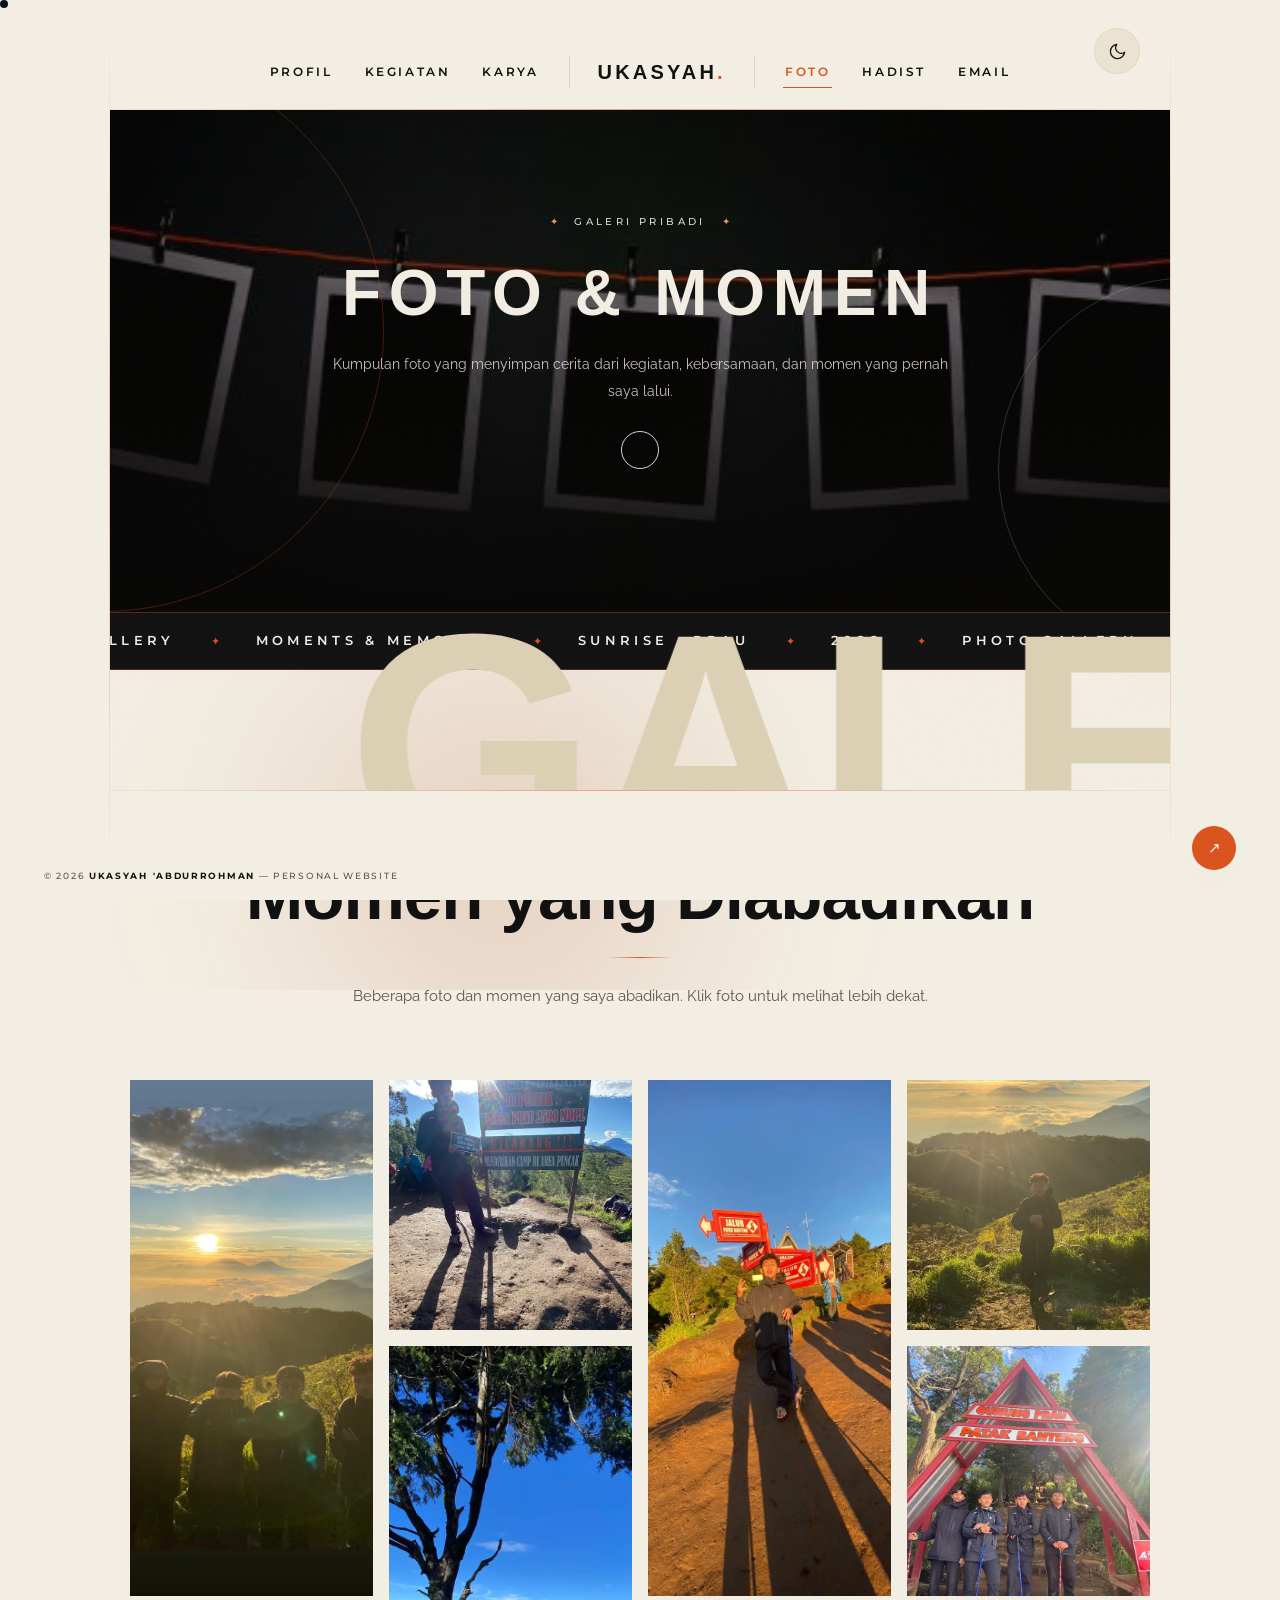
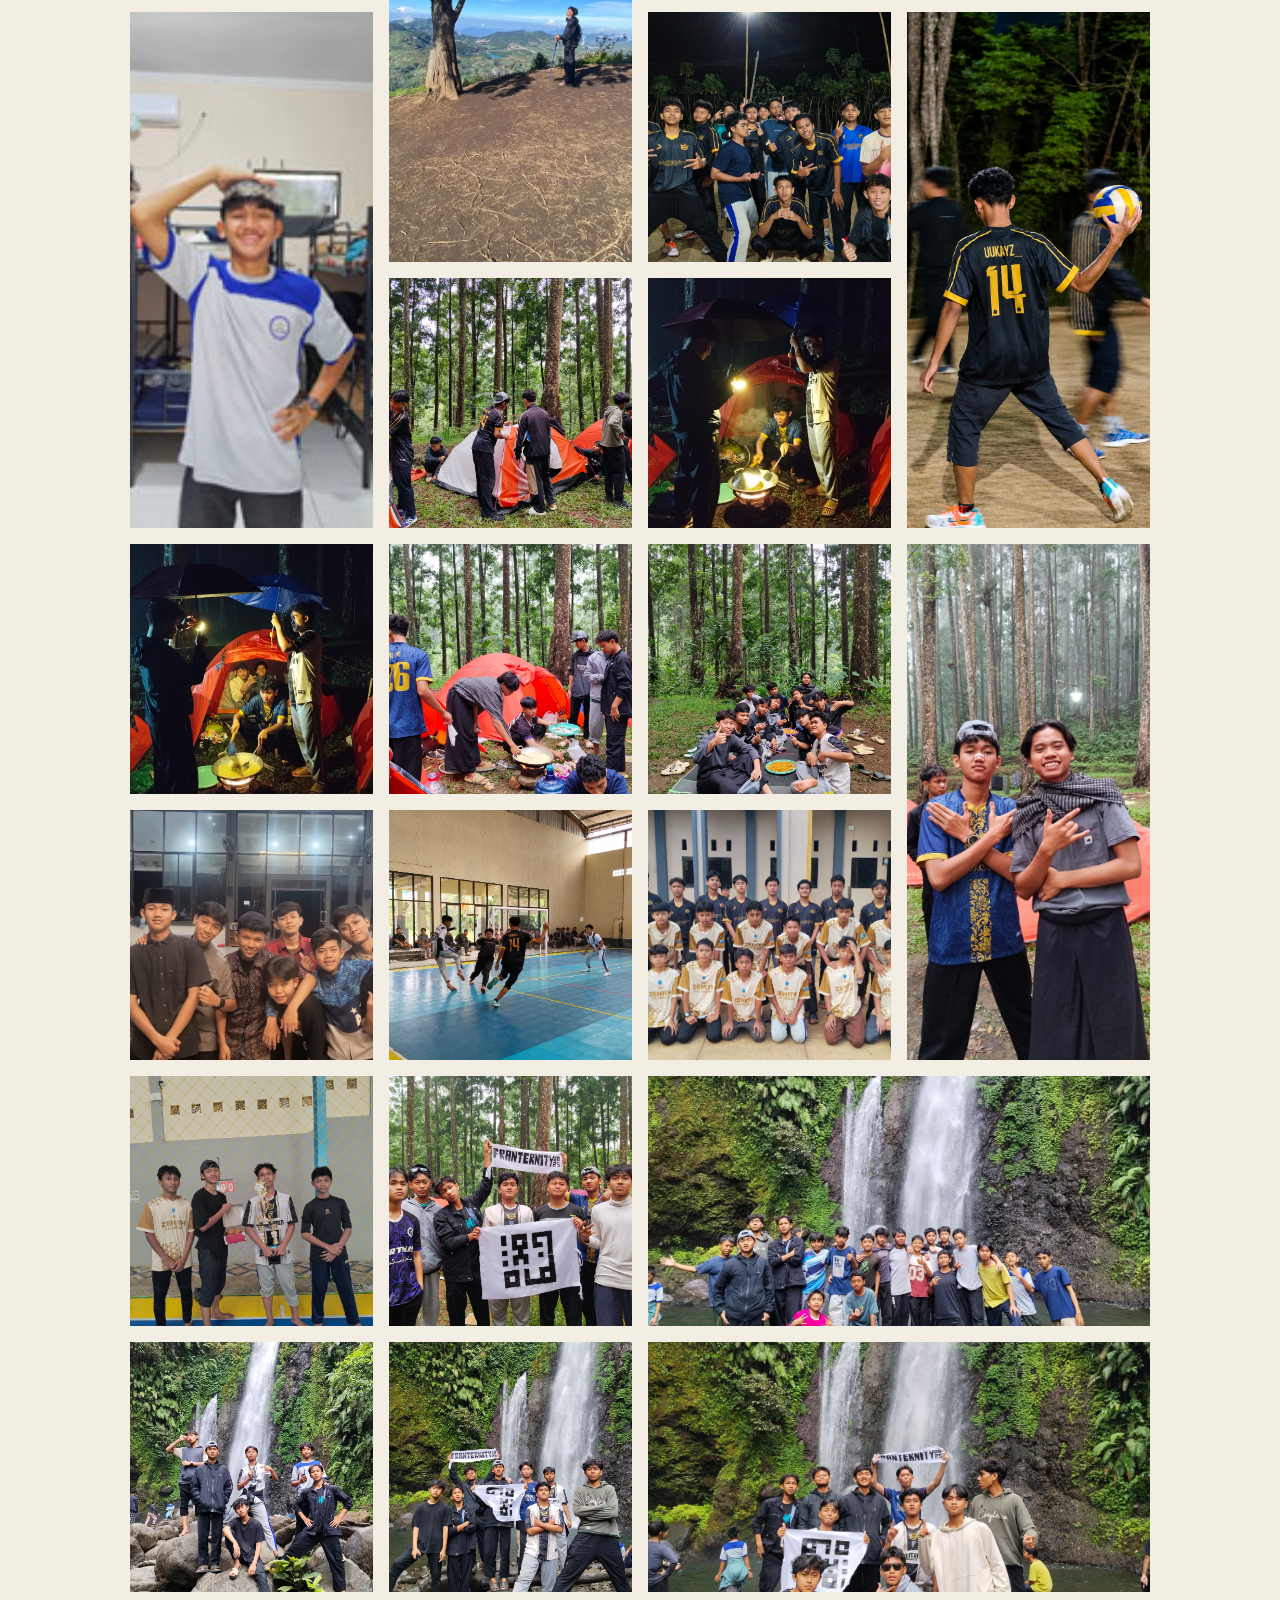
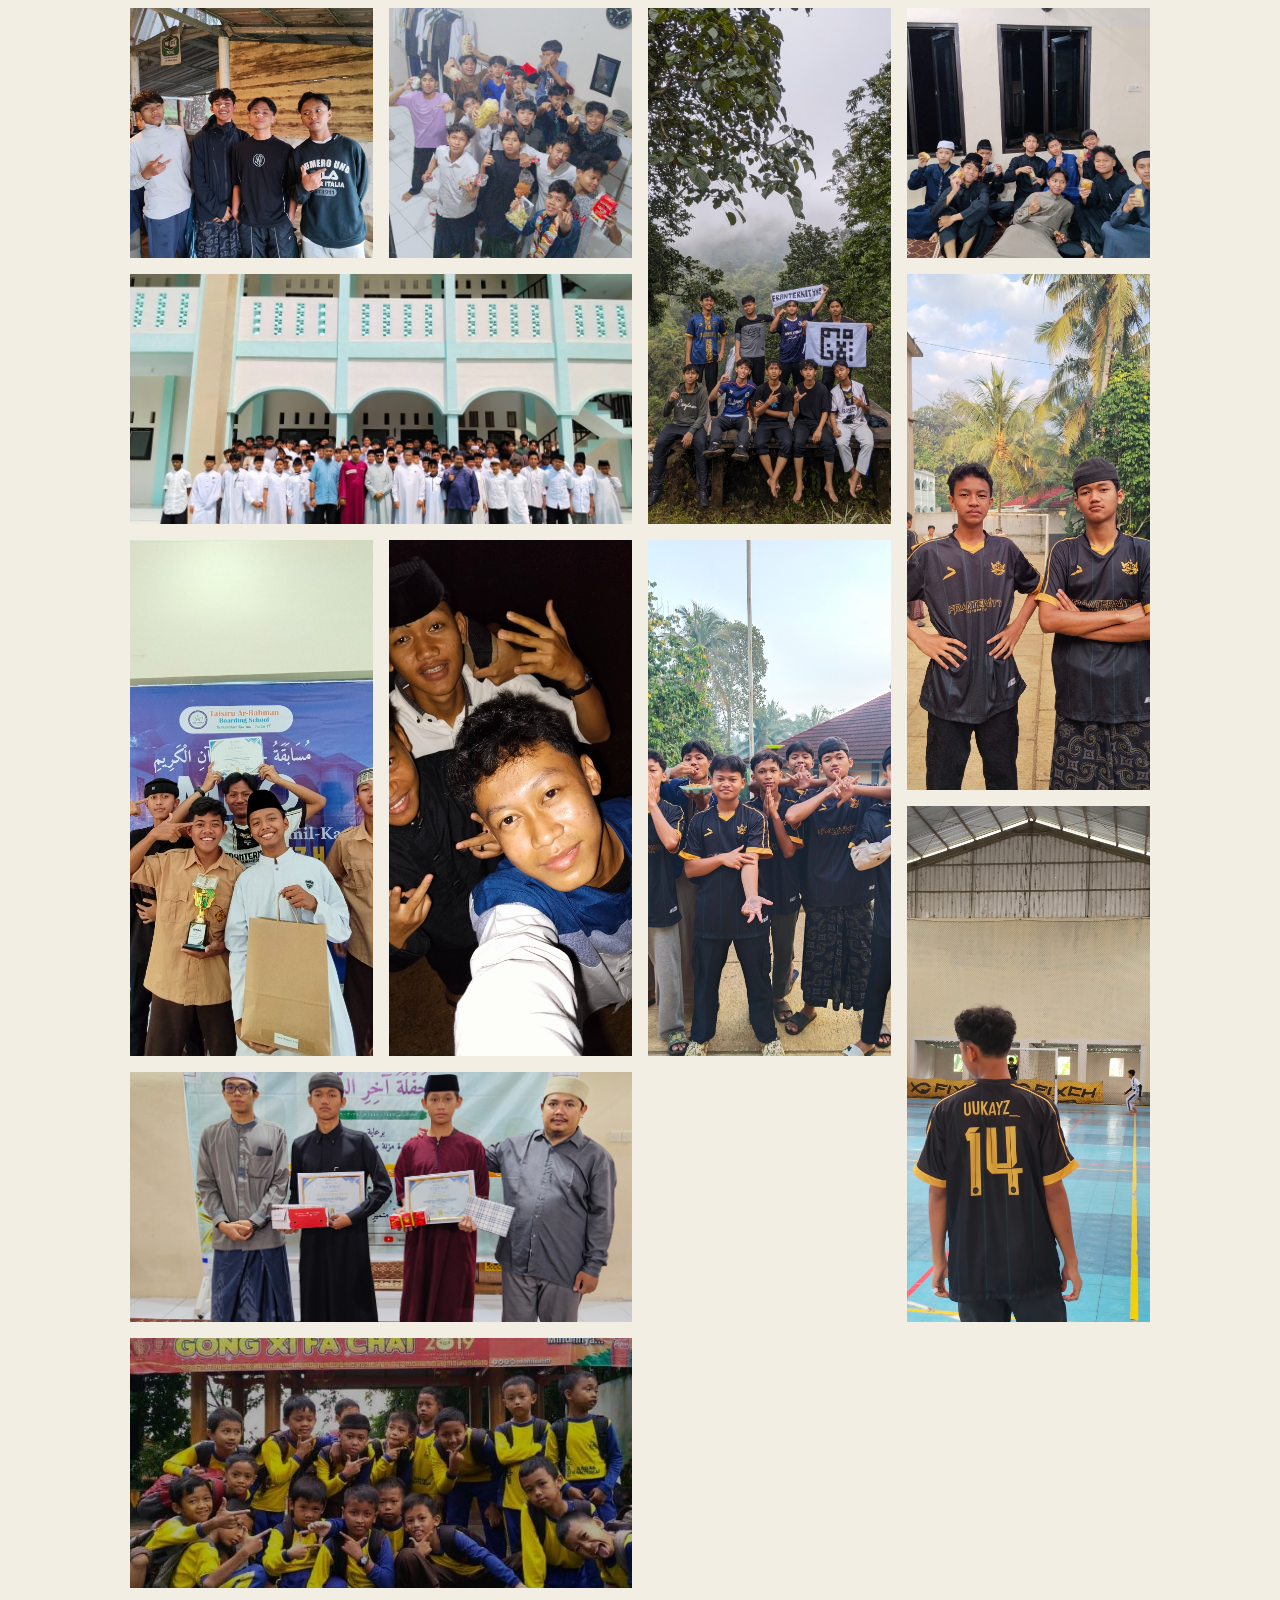
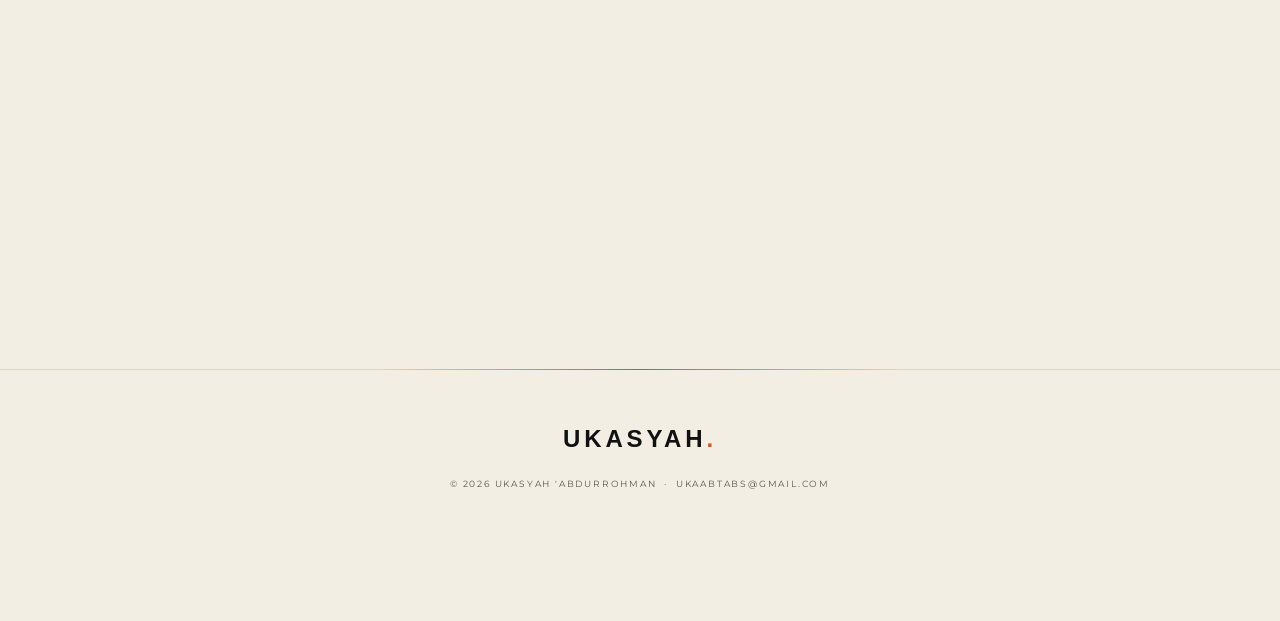
==== commit d46364b4: "Add files via upload" ====
--- a/foto.html
+++ b/foto.html
@@ -179,8 +179,8 @@
                     <a class="foto-item tall" href="uu6.jpg" data-lightbox="foto" data-caption="Selfie bersama teman di malam hari">
                         <img src="uu6.jpg" alt="Selfie bersama teman-teman pada malam hari"><span class="foto-plus">+</span><span class="foto-caption">Selfie bareng teman</span>
                     </a>
-                    <a class="foto-item tall" href="foto_sholat_bersama.jpg" data-lightbox="foto" data-caption="Berdoa bersama teman sebelum makan di depan musala">
-                        <img src="foto_sholat_bersama.jpg" alt="Berdoa bersama teman di depan musala"><span class="foto-plus">+</span><span class="foto-caption">Berdoa bersama teman</span>
+                    <a class="foto-item tall" href="foto_sholat_bersama.jpg" data-lightbox="foto" data-caption="Foto bersama teman sebelum makan di depan musala">
+                        <img src="foto_sholat_bersama.jpg" alt="Foto bersama teman di depan musala"><span class="foto-plus">+</span><span class="foto-caption">Foto bersama teman</span>
                     </a>
                     <a class="foto-item tall" href="foto_futsal_14.jpg" data-lightbox="foto" data-caption="Siap bertanding futsal dengan jersey nomor 14">
                         <img src="foto_futsal_14.jpg" alt="Punggung jersey futsal bertuliskan UUKAYZ nomor 14"><span class="foto-plus">+</span><span class="foto-caption">Jersey nomor 14</span>
@@ -188,8 +188,8 @@
                     <a class="foto-item wide" href="foto_sertifikat_tahfidz.jpg" data-lightbox="foto" data-caption="Menerima sertifikat tahfidz di Taisiru Ar-Rahman Boarding School">
                         <img src="foto_sertifikat_tahfidz.jpg" alt="Penyerahan sertifikat tahfidz Al-Qur'an"><span class="foto-plus">+</span><span class="foto-caption">Sertifikat tahfidz</span>
                     </a>
-                    <a class="foto-item wide" href="foto_tpa_anak.jpg" data-lightbox="foto" data-caption="Kebersamaan santri TPA menyambut tahun baru Imlek">
-                        <img src="foto_tpa_anak.jpg" alt="Foto bersama anak-anak TPA di depan gapura Gong Xi Fa Cai"><span class="foto-plus">+</span><span class="foto-caption">Kebersamaan santri TPA</span>
+                    <a class="foto-item wide" href="foto_tpa_anak.jpg" data-lightbox="foto" data-caption="Kebersamaan siswa SD ">
+                        <img src="foto_tpa_anak.jpg" alt="Foto bersama anak-anak SD di wisata walik "><span class="foto-plus">+</span><span class="foto-caption">Kebersamaan Siswa SD</span>
                     </a>
                 </div>
                 <p class="note-line fade-in-element">A glimpse into our world.</p>
--- a/uukays.css
+++ b/uukays.css
@@ -1,22 +1,57 @@
 /* ==========================================================================
-   UKASYAH 'ABDURROHMAN — Legendo-style personal photography portfolio
-   Monochrome design system shared by all pages
+   UKASYAH 'ABDURROHMAN — Luxury editorial design system
+   Light / Dark theme · burnt-orange accents · Archivo display · motion layer
    ========================================================================== */
 
 :root {
+    --accent: #D9541E;
+    --accent-2: #F09664;
+    --accent-deep: #A63E12;
+    --on-accent: #F3EEE3;
+
+    --paper: #F3EEE3;
+    --paper-2: #EAE3D2;
+    --card: #FBF8EF;
     --ink: #111111;
-    --body: #5f5f5f;
-    --ghost: #e0e0e0;
-    --paper: #ffffff;
-    --panel: #f2f2f2;
-    --dark: #202020;
-    --line: #e6e6e6;
+    --body: #5C564A;
+    --ghost: #DCD1B4;
+    --outline: #D8CFB8;
+    --line: #DED5BF;
+    --dot: #C6BCA2;
+
+    --shadow-sm: 0 12px 30px -18px rgba(17, 17, 17, .35);
+    --shadow-md: 0 30px 70px -34px rgba(17, 17, 17, .45);
+
     --ease: cubic-bezier(.19, 1, .22, 1);
     --frame: 110px;
+    --font-display: "Archivo", Arial, sans-serif;
     --font-head: "Montserrat", Arial, sans-serif;
     --font-body: "Raleway", Arial, sans-serif;
     --font-arabic: "Amiri", serif;
 }
+
+[data-theme="dark"] {
+    --accent: #E8682B;
+    --accent-2: #F09664;
+    --accent-deep: #D9541E;
+    --on-accent: #111111;
+
+    --paper: #111111;
+    --paper-2: #171614;
+    --card: #1B1A17;
+    --ink: #F3EEE3;
+    --body: #B0A896;
+    --ghost: #4B4436;
+    --outline: #322E27;
+    --line: #2C2921;
+    --dot: #433E33;
+
+    --shadow-sm: 0 12px 30px -18px rgba(0, 0, 0, .9);
+    --shadow-md: 0 30px 70px -34px rgba(0, 0, 0, .95);
+}
+
+html { color-scheme: light; }
+[data-theme="dark"] { color-scheme: dark; }
 
 /* ---------- Reset ---------- */
 *, *::before, *::after { margin: 0; padding: 0; box-sizing: border-box; }
@@ -30,29 +65,106 @@
     color: var(--body);
     background: var(--paper);
     overflow-x: hidden;
+    transition: background-color .5s ease, color .5s ease;
 }
 
 img { display: block; max-width: 100%; }
 a { color: inherit; text-decoration: none; }
 ul { list-style: none; }
 button { font-family: inherit; cursor: pointer; background: none; border: none; color: inherit; }
-::selection { background: var(--ink); color: #fff; }
+::selection { background: var(--accent); color: var(--on-accent); }
 
 h1, h2, h3, h4, h5 {
-    font-family: var(--font-head);
+    font-family: var(--font-display);
     color: var(--ink);
-    font-weight: 800;
-    line-height: 1.15;
-}
-
-/* Custom scrollbar in the artifact's own language */
+    font-weight: 600;
+    font-stretch: 110%;
+    line-height: 1.16;
+    letter-spacing: -.012em;
+    transition: color .45s ease;
+}
+
+/* Scrollbar */
 ::-webkit-scrollbar { width: 10px; height: 10px; }
-::-webkit-scrollbar-track { background: var(--panel); }
-::-webkit-scrollbar-thumb { background: #c9c9c9; border: 2px solid var(--panel); border-radius: 6px; }
-::-webkit-scrollbar-thumb:hover { background: var(--ink); }
-html { scrollbar-width: thin; scrollbar-color: #c9c9c9 var(--panel); }
+::-webkit-scrollbar-track { background: var(--paper-2); }
+::-webkit-scrollbar-thumb {
+    background: linear-gradient(180deg, var(--accent-2), var(--accent));
+    border: 2px solid var(--paper-2);
+    border-radius: 8px;
+}
+::-webkit-scrollbar-thumb:hover { background: var(--accent); }
+html { scrollbar-width: thin; scrollbar-color: var(--accent) var(--paper-2); }
 
 .container { width: min(1500px, calc(100% - 260px)); margin: 0 auto; position: relative; }
+
+/* ==========================================================================
+   DECOR LAYER — aurora, grain, progress, theme switch
+   ========================================================================== */
+.aurora {
+    position: fixed; inset: -10%; z-index: 0;
+    pointer-events: none; overflow: hidden;
+}
+.aurora span {
+    position: absolute; display: block; border-radius: 50%;
+    filter: blur(80px); will-change: transform;
+}
+.aurora span:nth-child(1) {
+    width: 44vw; height: 44vw; top: -10%; left: -12%;
+    background: radial-gradient(circle at 35% 35%, rgba(217, 84, 30, .30), transparent 66%);
+    animation: drift-a 26s ease-in-out infinite;
+}
+.aurora span:nth-child(2) {
+    width: 38vw; height: 38vw; top: 26%; right: -10%;
+    background: radial-gradient(circle at 60% 40%, rgba(240, 150, 100, .26), transparent 66%);
+    animation: drift-b 34s ease-in-out infinite;
+}
+.aurora span:nth-child(3) {
+    width: 50vw; height: 50vw; bottom: -18%; left: 20%;
+    background: radial-gradient(circle at 50% 50%, rgba(166, 62, 18, .20), transparent 66%);
+    animation: drift-c 40s ease-in-out infinite;
+}
+[data-theme="dark"] .aurora span:nth-child(1) { background: radial-gradient(circle at 35% 35%, rgba(240, 150, 100, .22), transparent 66%); }
+[data-theme="dark"] .aurora span:nth-child(2) { background: radial-gradient(circle at 60% 40%, rgba(217, 84, 30, .16), transparent 66%); }
+[data-theme="dark"] .aurora span:nth-child(3) { background: radial-gradient(circle at 50% 50%, rgba(166, 62, 18, .18), transparent 66%); }
+
+@keyframes drift-a { 0%, 100% { transform: translate3d(0, 0, 0) scale(1); } 50% { transform: translate3d(6vw, 4vh, 0) scale(1.08); } }
+@keyframes drift-b { 0%, 100% { transform: translate3d(0, 0, 0) scale(1); } 50% { transform: translate3d(-5vw, 6vh, 0) scale(1.1); } }
+@keyframes drift-c { 0%, 100% { transform: translate3d(0, 0, 0) scale(1); } 50% { transform: translate3d(4vw, -5vh, 0) scale(1.06); } }
+
+.grain {
+    position: fixed; inset: 0; z-index: 600; pointer-events: none;
+    opacity: .05;
+    background-image: url("data:image/svg+xml;utf8,<svg xmlns='http://www.w3.org/2000/svg' width='160' height='160'><filter id='n'><feTurbulence type='fractalNoise' baseFrequency='0.85' numOctaves='2' stitchTiles='stitch'/></filter><rect width='100%25' height='100%25' filter='url(%23n)' opacity='0.55'/></svg>");
+}
+[data-theme="dark"] .grain { opacity: .07; }
+
+.scroll-progress {
+    position: fixed; top: 0; left: 0; width: 100%; height: 2px; z-index: 1200;
+    background: linear-gradient(90deg, var(--accent-deep), var(--accent), var(--accent-2));
+    box-shadow: 0 0 14px rgba(217, 84, 30, .55);
+    transform: scaleX(0); transform-origin: left center;
+    pointer-events: none;
+}
+
+.theme-toggle {
+    position: fixed; top: 28px; right: calc(var(--frame) + 30px); z-index: 1300;
+    width: 46px; height: 46px; border-radius: 50%;
+    display: flex; align-items: center; justify-content: center;
+    border: 1px solid var(--line);
+    background: var(--paper-2);
+    color: var(--ink);
+    transition: border-color .35s ease, background-color .45s ease, color .45s ease, transform .35s var(--ease);
+}
+.theme-toggle:hover { border-color: var(--accent); color: var(--accent); transform: rotate(18deg); }
+.theme-toggle:focus-visible { outline: 1px solid var(--accent); outline-offset: 3px; }
+.theme-toggle svg {
+    width: 19px; height: 19px; position: absolute;
+    transition: opacity .4s ease, transform .6s var(--ease);
+}
+.theme-toggle .tt-sun { opacity: 0; transform: rotate(-90deg) scale(.5); }
+.theme-toggle .tt-moon { opacity: 1; transform: rotate(0deg) scale(1); }
+[data-theme="dark"] .theme-toggle .tt-sun { opacity: 1; transform: rotate(0deg) scale(1); }
+[data-theme="dark"] .theme-toggle .tt-moon { opacity: 0; transform: rotate(90deg) scale(.5); }
 
 /* ==========================================================================
    PRELOADER
@@ -65,25 +177,43 @@
 }
 .preloader.is-done { opacity: 0; visibility: hidden; pointer-events: none; }
 .preloader .spinner {
-    width: 45px; height: 45px; border-radius: 50%;
-    border: 3px solid rgba(0, 0, 0, .12);
-    border-top-color: rgba(0, 0, 0, .75);
+    width: 46px; height: 46px; border-radius: 50%;
+    border: 1px solid var(--line);
+    border-top-color: var(--accent);
+    border-right-color: var(--accent-deep);
     animation: spin 1s linear infinite;
 }
 @keyframes spin { to { transform: rotate(360deg); } }
 
 /* ==========================================================================
-   WHITE FRAME BORDERS
+   FRAME BORDERS
    ========================================================================== */
 .frame-border {
     position: fixed; background: var(--paper); z-index: 900;
-    transition: transform .8s var(--ease), height .45s var(--ease), width .45s var(--ease);
+    transition: transform .8s var(--ease), height .45s var(--ease), width .45s var(--ease), background-color .5s ease;
     pointer-events: none;
 }
 .frame-border.top    { top: 0; left: 0; right: 0; height: var(--frame); }
 .frame-border.bottom { bottom: 0; left: 0; right: 0; height: var(--frame); }
 .frame-border.left   { top: 0; bottom: 0; left: 0; width: var(--frame); }
 .frame-border.right  { top: 0; bottom: 0; right: 0; width: var(--frame); }
+
+.frame-border.top::after,
+.frame-border.bottom::after {
+    content: ""; position: absolute; left: 0; right: 0; height: 1px;
+    background: linear-gradient(90deg, transparent, var(--accent), transparent);
+    opacity: .5;
+}
+.frame-border.top::after { bottom: 0; }
+.frame-border.bottom::after { top: 0; }
+.frame-border.left::after,
+.frame-border.right::after {
+    content: ""; position: absolute; top: 0; bottom: 0; width: 1px;
+    background: linear-gradient(180deg, transparent, var(--accent), transparent);
+    opacity: .35;
+}
+.frame-border.left::after { right: 0; }
+.frame-border.right::after { left: 0; }
 
 .frame-border.top.pos-off    { transform: translateY(-101%); }
 .frame-border.bottom.pos-off { transform: translateY(101%); }
@@ -107,38 +237,41 @@
 body.is-scrolled .navbar { padding-top: 0; }
 
 .navbar-nav {
-    display: flex; align-items: center; gap: clamp(20px, 2.4vw, 48px);
+    display: flex; align-items: center; gap: clamp(18px, 2.2vw, 44px);
     height: 76px;
     transition: height .45s var(--ease);
 }
 body.is-scrolled .navbar-nav { height: 70px; }
 
 .navbar-nav a.nav-link {
-    font-family: var(--font-body);
-    font-size: clamp(12px, 1.05vw, 16px); font-weight: 600;
-    letter-spacing: .15em; text-transform: uppercase;
+    font-family: var(--font-head);
+    font-size: clamp(10px, .92vw, 12px); font-weight: 600;
+    letter-spacing: .22em; text-transform: uppercase;
     color: var(--ink);
-    padding: 6px 2px; position: relative;
-    transition: color .3s ease;
+    padding: 8px 2px; position: relative;
+    transition: color .35s ease;
 }
 .navbar-nav a.nav-link::after {
-    content: ""; position: absolute; left: 0; bottom: 0;
-    width: 100%; height: 1px; background: var(--ink);
+    content: ""; position: absolute; left: 0; bottom: 2px;
+    width: 100%; height: 1px; background: var(--accent);
     transform: scaleX(0); transform-origin: right;
-    transition: transform .4s var(--ease);
+    transition: transform .45s var(--ease);
 }
 .navbar-nav a.nav-link:hover::after,
 .navbar-nav a.nav-link.active::after { transform: scaleX(1); transform-origin: left; }
-.navbar-nav a.nav-link.active { color: #000; }
+.navbar-nav a.nav-link:hover { color: var(--accent); }
+.navbar-nav a.nav-link.active { color: var(--accent); }
 
 .nav-logo {
-    font-family: var(--font-head); font-weight: 800;
-    font-size: clamp(20px, 1.6vw, 30px); letter-spacing: .12em; text-transform: uppercase;
-    color: var(--ink); padding: 0 26px; white-space: nowrap;
+    font-family: var(--font-display); font-weight: 800; font-stretch: 115%;
+    font-size: clamp(20px, 1.5vw, 27px); letter-spacing: .16em; text-transform: uppercase;
+    color: var(--ink); padding: 0 28px; white-space: nowrap;
     border-left: 1px solid var(--line); border-right: 1px solid var(--line);
     line-height: 1; display: flex; align-items: center; height: 34px;
-}
-.nav-logo span { color: #9a9a9a; }
+    transition: color .35s ease, border-color .45s ease;
+}
+.nav-logo span { color: var(--accent); }
+.nav-logo:hover { color: var(--accent); }
 .nav-logo-static { display: none; }
 
 .navbar-toggle {
@@ -149,17 +282,49 @@
 }
 .navbar-toggle span {
     display: block; width: 24px; height: 2px; background: var(--ink);
-    transition: transform .35s var(--ease), opacity .3s ease;
+    transition: transform .35s var(--ease), opacity .3s ease, background-color .45s ease;
 }
 body.nav-open .navbar-toggle span:nth-child(1) { transform: translateY(8px) rotate(45deg); }
 body.nav-open .navbar-toggle span:nth-child(2) { opacity: 0; }
 body.nav-open .navbar-toggle span:nth-child(3) { transform: translateY(-8px) rotate(-45deg); }
 
 /* ==========================================================================
+   MARQUEE RIBBON
+   ========================================================================== */
+.marquee {
+    position: relative; overflow: hidden;
+    background: var(--ink); color: var(--paper);
+    border-top: 1px solid rgba(217, 84, 30, .35);
+    border-bottom: 1px solid rgba(217, 84, 30, .35);
+    transition: background-color .5s ease, color .5s ease;
+}
+.marquee-track {
+    display: flex; width: max-content;
+    animation: marqueeSlide 32s linear infinite;
+    will-change: transform;
+}
+.marquee-group {
+    display: flex; align-items: center; gap: 36px;
+    padding: 17px 36px 17px 0;
+}
+.marquee-group span {
+    font-family: var(--font-head); font-weight: 600;
+    font-size: clamp(10px, 1vw, 13px);
+    letter-spacing: .34em; text-transform: uppercase;
+    white-space: nowrap;
+}
+.marquee-group i {
+    font-style: normal; color: var(--accent);
+    font-size: 11px; line-height: 1;
+}
+.marquee:hover .marquee-track { animation-play-state: paused; }
+@keyframes marqueeSlide { to { transform: translateX(-50%); } }
+
+/* ==========================================================================
    HERO
    ========================================================================== */
 .upper-page {
-    position: relative; height: 100vh; min-height: 560px;
+    position: relative; height: 100vh; min-height: 580px;
     display: flex; align-items: center; justify-content: center;
     overflow: hidden; text-align: center;
 }
@@ -168,31 +333,66 @@
 .hero-bg {
     position: absolute; inset: 0;
     background-size: cover; background-position: center;
-    animation: heroSettle 2.4s var(--ease) both;
-}
-@keyframes heroSettle { from { transform: scale(1.12); } to { transform: scale(1); } }
-
-.overlay-dark-40 { position: absolute; inset: 0; background: rgba(0, 0, 0, .42); }
-.overlay-dark-55 { position: absolute; inset: 0; background: rgba(0, 0, 0, .55); }
+    animation: heroSettle 2.6s var(--ease) both;
+}
+@keyframes heroSettle { from { transform: scale(1.1); } to { transform: scale(1.02); } }
+
+.overlay-dark-40 {
+    position: absolute; inset: 0;
+    background: linear-gradient(to top, rgba(8, 7, 5, .92) 0%, rgba(8, 7, 5, .5) 46%, rgba(8, 7, 5, .4) 100%);
+}
+.overlay-dark-55 {
+    position: absolute; inset: 0;
+    background: linear-gradient(to top, rgba(8, 7, 5, .94) 0%, rgba(8, 7, 5, .55) 50%, rgba(8, 7, 5, .45) 100%);
+}
+
+/* Floating decorative rings */
+.upper-page::before,
+.upper-page::after {
+    content: ""; position: absolute; border-radius: 50%;
+    border: 1px solid rgba(217, 84, 30, .28);
+    z-index: 1; pointer-events: none;
+}
+.upper-page::before {
+    width: 44vw; height: 44vw; left: -14vw; top: 8%;
+    animation: floatRing 20s ease-in-out infinite;
+}
+.upper-page::after {
+    width: 30vw; height: 30vw; right: -8vw; bottom: -8%;
+    border-color: rgba(255, 255, 255, .16);
+    animation: floatRing 26s ease-in-out infinite reverse;
+}
+@keyframes floatRing {
+    0%, 100% { transform: translate3d(0, 0, 0) rotate(0deg); }
+    50% { transform: translate3d(3vw, -3vh, 0) rotate(8deg); }
+}
 
 .hero-content { position: relative; z-index: 2; padding: 0 24px; width: 100%; min-width: 0; transition: opacity .5s ease; }
-.upper-page.short .home-page-title { font-size: clamp(30px, 5vw, 60px); }
+.upper-page.short .home-page-title { font-size: clamp(32px, 5vw, 64px); }
 .upper-page.short .hero-desc { font-size: 14px; }
 
 .home-page-title {
-    --title-ls: .20em;
-    color: #fff; font-weight: 800;
-    font-size: clamp(34px, 7vw, 90px);
+    --title-ls: .12em;
+    color: #F3EEE3;
+    background: linear-gradient(100deg, #F3EEE3 0%, #F3EEE3 36%, var(--accent-2) 50%, #F3EEE3 64%, #F3EEE3 100%);
+    background-size: 260% 100%;
+    -webkit-background-clip: text; background-clip: text;
+    -webkit-text-fill-color: transparent;
+    font-weight: 800; font-stretch: 118%;
+    font-size: clamp(34px, 6vw, 84px);
     text-transform: uppercase; letter-spacing: var(--title-ls);
-    text-shadow: 1px 1px 2px #111;
-    margin: 0 auto 18px; max-width: 1100px;
+    margin: 0 auto 20px; max-width: 1100px;
     overflow-wrap: break-word;
-    animation: titleIn 1.5s var(--ease) .35s both;
+    animation: titleIn 1.5s var(--ease) .3s backwards, titleSheen 11s ease-in-out 2s infinite;
     transition: opacity .5s ease, transform .5s ease;
 }
 @keyframes titleIn {
-    from { opacity: 0; letter-spacing: calc(var(--title-ls) + .18em); transform: translateY(24px); }
+    from { opacity: 0; letter-spacing: calc(var(--title-ls) + .16em); transform: translateY(26px); }
     to   { opacity: 1; letter-spacing: var(--title-ls); transform: translateY(0); }
+}
+@keyframes titleSheen {
+    0%, 45% { background-position: 130% 0; }
+    80%, 100% { background-position: -30% 0; }
 }
 @keyframes fadeUp {
     from { opacity: 0; transform: translateY(24px); }
@@ -201,106 +401,143 @@
 .home-page-title.title-hide { opacity: 0; transform: translateY(-30px); }
 
 .hero-sub {
-    color: rgba(255, 255, 255, .92);
-    font-size: 13px; letter-spacing: .28em; text-transform: uppercase;
-    font-weight: 500; margin-bottom: 22px;
-    animation: fadeUp 1.5s var(--ease) .15s both;
-}
+    display: inline-flex; align-items: center; justify-content: center; gap: 16px;
+    color: rgba(243, 238, 227, .9);
+    font-family: var(--font-head);
+    font-size: 10px; letter-spacing: .34em; text-transform: uppercase;
+    font-weight: 500; margin-bottom: 26px;
+    animation: fadeUp 1.5s var(--ease) .15s backwards;
+}
+.hero-sub::before,
+.hero-sub::after {
+    content: "\2726"; color: var(--accent-2); font-size: 10px; letter-spacing: 0;
+    animation: twinkle 3.4s ease-in-out infinite;
+}
+.hero-sub::after { animation-delay: 1.7s; }
+@keyframes twinkle { 0%, 100% { opacity: .45; transform: scale(.9); } 50% { opacity: 1; transform: scale(1.15); } }
+
 .hero-desc {
-    color: rgba(255, 255, 255, .85); max-width: 620px; margin: 0 auto;
-    font-size: 15px; line-height: 1.9; font-weight: 400;
-    animation: fadeUp 1.5s var(--ease) .55s both;
-}
-.hero-actions { margin-top: 34px; display: flex; gap: 16px; justify-content: center; flex-wrap: wrap; animation: fadeUp 1.5s var(--ease) .75s both; }
-
-/* Scroll indicator square */
+    color: rgba(243, 238, 227, .82); max-width: 640px; margin: 0 auto;
+    font-size: 14.5px; line-height: 1.95; font-weight: 400;
+    animation: fadeUp 1.5s var(--ease) .55s backwards;
+}
+.hero-actions { margin-top: 40px; display: flex; gap: 16px; justify-content: center; flex-wrap: wrap; animation: fadeUp 1.5s var(--ease) .75s backwards; }
+
+/* Scroll indicator — gold medallion with rotating dashed halo */
 .scroll-indicator {
     position: absolute; bottom: var(--frame); left: 50%;
     transform: translate(-50%, 50%);
-    width: 60px; height: 60px; background: var(--dark); z-index: 5;
+    width: 62px; height: 62px; z-index: 950;
+    border-radius: 50%;
+    background: linear-gradient(145deg, var(--accent-2), var(--accent) 55%, var(--accent-deep));
     display: flex; align-items: center; justify-content: center;
-    transition: opacity .4s ease, background .3s ease;
-}
-.scroll-indicator:hover { background: #000; }
-.scroll-indicator svg { width: 20px; height: 20px; stroke: #fff; animation: bounceDown 1.8s ease-in-out infinite; }
+    box-shadow: 0 18px 40px -18px rgba(0, 0, 0, .8);
+    transition: opacity .4s ease, transform .4s var(--ease);
+}
+.scroll-indicator::before {
+    content: ""; position: absolute; inset: -13px;
+    border-radius: 50%; border: 1px dashed rgba(255, 255, 255, .45);
+    animation: haloSpin 18s linear infinite;
+}
+.scroll-indicator:hover { transform: translate(-50%, 50%) scale(1.06); }
+.scroll-indicator svg { width: 20px; height: 20px; stroke: var(--on-accent); animation: bounceDown 1.8s ease-in-out infinite; }
 @keyframes bounceDown { 0%, 100% { transform: translateY(-3px); } 50% { transform: translateY(4px); } }
+@keyframes haloSpin { to { transform: rotate(360deg); } }
 body.is-scrolled .scroll-indicator { opacity: 0; pointer-events: none; }
-body.is-scrolled .upper-page .hero-content { opacity: .0; }
-
-/* ==========================================================================
-   FIXED CREDITS + SOCIAL SHARE + TO TOP
+body.is-scrolled .upper-page .hero-content { opacity: 0; }
+
+/* ==========================================================================
+   FIXED CHROME — credits, share, to-top
    ========================================================================== */
 .bottom-credits {
-    position: fixed; left: 40px; bottom: 16px; z-index: 950;
-    font-size: 9px; letter-spacing: .18em; text-transform: uppercase;
-    color: #8a8a8a; font-weight: 500;
+    position: fixed; left: 44px; bottom: 16px; z-index: 950;
+    font-family: var(--font-head);
+    font-size: 8.5px; letter-spacing: .2em; text-transform: uppercase;
+    color: var(--body); font-weight: 500;
 }
 .bottom-credits strong { color: var(--ink); font-weight: 700; }
 
 .social-share {
-    position: fixed; right: 40px; bottom: 30px; z-index: 950;
+    position: fixed; right: 44px; bottom: 30px; z-index: 950;
     display: flex; flex-direction: row-reverse; align-items: center; gap: 0;
 }
 .social-share .share-toggle {
-    width: 44px; height: 44px; background: var(--dark); color: #fff;
+    width: 44px; height: 44px; border-radius: 50%;
+    background: var(--accent); color: var(--on-accent);
     display: flex; align-items: center; justify-content: center;
-    font-size: 15px; border-radius: 2px; transition: background .3s ease;
-}
-.social-share:hover .share-toggle, .social-share:focus-within .share-toggle { background: #000; }
+    font-size: 15px; box-shadow: var(--shadow-sm);
+    transition: background-color .3s ease, transform .4s var(--ease);
+}
+.social-share:hover .share-toggle,
+.social-share:focus-within .share-toggle { background: var(--accent-deep); transform: rotate(45deg); }
+[data-theme="dark"] .social-share:hover .share-toggle,
+[data-theme="dark"] .social-share:focus-within .share-toggle { background: var(--accent-2); }
 .social-share .share-list {
     display: flex; align-items: center; overflow: hidden;
-    max-width: 0; opacity: 0; transition: max-width .5s var(--ease), opacity .4s ease;
+    max-width: 0; opacity: 0;
+    transition: max-width .55s var(--ease), opacity .4s ease;
 }
 .social-share:hover .share-list, .social-share:focus-within .share-list { max-width: 260px; opacity: 1; }
 .social-share .share-list a {
     width: 44px; height: 44px; display: flex; align-items: center; justify-content: center;
-    color: var(--ink); font-size: 14px; background: var(--paper);
+    color: var(--ink); font-size: 13px; background: var(--card);
     border: 1px solid var(--line); border-right: none;
-    transition: background .3s ease, color .3s ease;
-}
-.social-share .share-list a:hover { background: var(--ink); color: #fff; }
+    transition: background-color .3s ease, color .3s ease, border-color .3s ease;
+}
+.social-share .share-list a:hover { background: var(--accent); color: var(--on-accent); border-color: var(--accent); }
 
 .to-top {
     position: fixed; right: 70px; bottom: 90px; z-index: 940;
-    width: 50px; height: 50px; background: var(--dark); border-radius: 3px;
+    width: 48px; height: 48px; border-radius: 50%;
+    background: var(--card); border: 1px solid var(--line);
     display: flex; align-items: center; justify-content: center;
     opacity: 0; visibility: hidden; transform: translateY(12px);
-    transition: opacity .4s ease, transform .4s ease, visibility .4s, background .3s ease;
-}
-.to-top svg { width: 18px; height: 18px; stroke: #fff; }
-.to-top:hover { background: #000; }
+    transition: opacity .4s ease, transform .4s var(--ease), visibility .4s, background-color .3s ease, border-color .3s ease;
+}
+.to-top svg { width: 17px; height: 17px; stroke: var(--ink); transition: stroke .3s ease; }
+.to-top:hover { background: var(--accent); border-color: var(--accent); }
+.to-top:hover svg { stroke: var(--on-accent); }
 body.is-scrolled .to-top { opacity: 1; visibility: visible; transform: translateY(0); }
 
 /* ==========================================================================
    SECTION SCAFFOLD
    ========================================================================== */
-.section { position: relative; background: var(--paper); overflow-x: clip; }
-.dividerOT { height: 150px; }
+.section { position: relative; background: transparent; overflow-x: clip; }
+.dividerOT { height: 140px; }
 .dividerOT.half { height: 90px; }
 
-.section-head { text-align: center; position: relative; z-index: 2; margin-bottom: 64px; }
+.section-head { text-align: center; position: relative; z-index: 2; margin-bottom: 68px; }
 .section-subheading {
     display: inline-flex; align-items: center; gap: 16px;
-    font-family: var(--font-head); font-size: 15px; font-weight: 700;
-    letter-spacing: .22em; text-transform: uppercase; color: var(--ink);
-    margin-bottom: 18px;
-}
-.section-subheading::before, .section-subheading::after {
-    content: ""; width: 30px; height: 1px; background: var(--ink);
-}
+    font-family: var(--font-head); font-size: 11px; font-weight: 700;
+    letter-spacing: .32em; text-transform: uppercase; color: var(--accent);
+    margin-bottom: 22px;
+}
+.section-subheading::before,
+.section-subheading::after {
+    content: ""; width: 38px; height: 1px;
+    background: linear-gradient(90deg, transparent, var(--accent));
+}
+.section-subheading::after { background: linear-gradient(90deg, var(--accent), transparent); }
 .section-heading {
-    font-size: clamp(38px, 6.4vw, 80px); font-weight: 800;
-    text-transform: uppercase; letter-spacing: -.03em; line-height: 1.02;
-}
-.section-text { max-width: 640px; margin: 20px auto 0; font-size: 15px; line-height: 1.9; }
-
-/* Giant ghost word behind sections (enllax) */
+    font-size: clamp(34px, 5.4vw, 72px); font-weight: 800; font-stretch: 120%;
+    letter-spacing: -.015em; line-height: 1.04;
+}
+.section-heading::after {
+    content: ""; display: block; width: 64px; height: 1px;
+    margin: 26px auto 0;
+    background: linear-gradient(90deg, transparent, var(--accent), transparent);
+}
+.section-text { max-width: 640px; margin: 24px auto 0; font-size: 15px; line-height: 1.95; }
+
+/* Giant ghost word behind sections */
 .enllax-all {
-    position: absolute; top: -89px; left: 50%;
-    font-family: var(--font-head); font-weight: 800;
-    font-size: clamp(180px, 26vw, 400px); line-height: 1;
-    color: var(--ghost); text-transform: uppercase; white-space: nowrap;
-    letter-spacing: -.04em; z-index: 0; pointer-events: none; user-select: none;
+    position: absolute; top: -84px; left: 50%;
+    font-family: var(--font-display); font-weight: 800; font-stretch: 120%;
+    font-size: clamp(180px, 25vw, 380px); line-height: 1;
+    color: var(--ghost);
+    text-transform: uppercase; white-space: nowrap;
+    letter-spacing: -.02em; z-index: 0; pointer-events: none; user-select: none;
     transform: translateX(-50%);
     will-change: transform;
 }
@@ -309,21 +546,38 @@
 /* ==========================================================================
    ABOUT
    ========================================================================== */
-.about-grid { display: grid; grid-template-columns: 1fr 1fr; gap: 70px; align-items: start; }
+.about-grid { display: grid; grid-template-columns: 1fr 1fr; gap: 80px; align-items: start; }
 .about-text-col p { margin-bottom: 22px; font-size: 15px; line-height: 1.95; text-align: left; }
+.about-text-col p:first-child::first-letter {
+    font-family: var(--font-display); font-size: 58px; line-height: .9; font-weight: 700; font-stretch: 115%;
+    float: left; margin: 6px 12px 0 0; color: var(--accent);
+}
 .about-text-col p:last-child { margin-bottom: 0; }
-.about-signature { margin-top: 30px; font-family: var(--font-head); font-weight: 700; font-size: 15px; letter-spacing: .18em; text-transform: uppercase; color: var(--ink); }
-.about-signature::before { content: "― "; color: #b7b7b7; }
+.about-signature {
+    margin-top: 34px;
+    font-family: var(--font-display); font-style: italic;
+    font-size: 24px; letter-spacing: .02em; color: var(--ink);
+}
+.about-signature::before { content: "— "; color: var(--accent); }
 
 .about-images { position: relative; min-height: 480px; }
-.about-images img { position: absolute; border: 20px solid #fff; box-shadow: 0 18px 45px rgba(0, 0, 0, .14); object-fit: cover; }
+.about-images img {
+    position: absolute; object-fit: cover;
+    border: 14px solid var(--card);
+    box-shadow: 0 0 0 1px var(--line), var(--shadow-md);
+    transition: transform .6s var(--ease), box-shadow .6s ease;
+}
+.about-images img:hover { transform: translateY(-6px); box-shadow: 0 0 0 1px var(--accent), var(--shadow-md); }
 .about-images .img-1 { width: 62%; height: 320px; top: 0; right: 0; z-index: 1; }
 .about-images .img-2 { width: 58%; height: 300px; bottom: 0; left: 0; z-index: 2; }
 .about-images .img-3 { width: 46%; height: 240px; top: 38%; left: 30%; z-index: 3; }
 
 /* Testimonials / hadith slider */
 .testimonials { margin-top: 110px; text-align: center; position: relative; }
-.testimonials .quote-icon { font-size: 60px; line-height: 1; color: var(--ghost); font-family: Georgia, serif; margin-bottom: 10px; }
+.testimonials .quote-icon {
+    font-family: var(--font-display); font-size: 82px; line-height: .8;
+    color: var(--accent); opacity: .55; margin-bottom: 12px;
+}
 .testimonial-stage { position: relative; max-width: 820px; margin: 0 auto; min-height: 220px; }
 .testimonial-slide {
     position: absolute; inset: 0; opacity: 0; visibility: hidden;
@@ -333,86 +587,129 @@
 .testimonial-slide.is-active { opacity: 1; visibility: visible; transform: translateY(0); position: relative; }
 .testimonial-slide .arabic {
     font-family: var(--font-arabic); direction: rtl;
-    font-size: clamp(24px, 3.4vw, 34px); line-height: 2; color: var(--ink);
-    margin-bottom: 20px;
-}
-.testimonial-slide .testimonial-text { font-size: 17px; line-height: 1.95; color: var(--body); font-style: italic; max-width: 720px; margin: 0 auto 22px; }
-.testimonials-signature { font-family: var(--font-head); font-size: 15px; font-weight: 700; letter-spacing: .18em; text-transform: uppercase; color: var(--ink); }
-.testimonials-signature::before { content: "― "; color: #b7b7b7; }
+    font-size: clamp(24px, 3.2vw, 33px); line-height: 2; color: var(--ink);
+    margin-bottom: 22px;
+}
+.testimonial-slide .testimonial-text { font-size: 16px; line-height: 1.95; color: var(--body); font-style: italic; max-width: 720px; margin: 0 auto 22px; }
+.testimonials-signature {
+    font-family: var(--font-display); font-style: italic;
+    font-size: 20px; color: var(--ink);
+}
+.testimonials-signature::before { content: "— "; color: var(--accent); }
 .testimonial-dots { margin-top: 34px; display: flex; gap: 10px; justify-content: center; }
-.testimonial-dots button { width: 9px; height: 9px; border-radius: 50%; background: #d4d4d4; transition: background .3s ease, transform .3s ease; }
-.testimonial-dots button.is-active { background: var(--ink); transform: scale(1.25); }
-
-/* ==========================================================================
-   SPLIT FEATURE (image + panel)
-   ========================================================================== */
-.split { display: grid; grid-template-columns: 1fr 1fr; }
-.split .split-image { min-height: 550px; background-size: cover; background-position: center; }
+.testimonial-dots button {
+    width: 8px; height: 8px; border-radius: 50%; background: var(--dot);
+    transition: background-color .35s ease, transform .35s ease, width .35s var(--ease);
+}
+.testimonial-dots button.is-active { background: var(--accent); width: 26px; border-radius: 4px; }
+
+/* ==========================================================================
+   SPLIT FEATURE
+   ========================================================================== */
+.split { display: grid; grid-template-columns: 1fr 1fr; position: relative; }
+.split .split-image { min-height: 560px; background-size: cover; background-position: center; }
 .split .split-panel {
-    background: var(--panel); padding: 80px calc(70px + var(--frame)) 80px 70px;
+    background: linear-gradient(160deg, var(--paper-2), var(--paper));
+    padding: 80px calc(70px + var(--frame)) 80px 70px;
     display: flex; flex-direction: column; justify-content: center;
-}
-.split-panel h4 { font-size: clamp(28px, 3.4vw, 40px); text-transform: uppercase; letter-spacing: -.02em; margin-bottom: 24px; }
-.split-panel p { font-size: 15px; line-height: 1.95; margin-bottom: 18px; }
-.split-panel .c-btn { margin-top: 16px; align-self: flex-start; }
+    position: relative;
+    transition: background .5s ease;
+}
+.split .split-panel::before {
+    content: ""; position: absolute; left: 34px; top: 80px; bottom: 80px; width: 1px;
+    background: linear-gradient(180deg, transparent, var(--accent), transparent);
+    opacity: .6;
+}
+.split-panel h4 { font-size: clamp(30px, 3.4vw, 42px); margin-bottom: 24px; }
+.split-panel p { font-size: 15px; line-height: 1.95; margin-bottom: 18px; max-width: 46ch; }
+.split-panel .c-btn { margin-top: 18px; align-self: flex-start; }
 
 .skillbar { margin-bottom: 30px; }
-.skillbar .skill-title { display: flex; justify-content: space-between; font-family: var(--font-head); font-size: 12px; font-weight: 700; letter-spacing: .18em; text-transform: uppercase; color: var(--ink); margin-bottom: 10px; }
-.skillbar .skill-line { height: 1px; background: #cfcfcf; position: relative; }
-.skillbar .skill-line i { position: absolute; left: 0; top: -1px; height: 3px; background: var(--ink); width: 0; transition: width 1.4s var(--ease); }
+.skillbar .skill-title { display: flex; justify-content: space-between; font-family: var(--font-head); font-size: 11px; font-weight: 700; letter-spacing: .22em; text-transform: uppercase; color: var(--ink); margin-bottom: 10px; }
+.skillbar .skill-line { height: 1px; background: var(--line); position: relative; }
+.skillbar .skill-line i { position: absolute; left: 0; top: -1px; height: 3px; background: linear-gradient(90deg, var(--accent-deep), var(--accent)); width: 0; transition: width 1.4s var(--ease); }
 
 /* ==========================================================================
    BUTTONS
    ========================================================================== */
 .c-btn {
     display: inline-block; position: relative; isolation: isolate;
-    font-family: var(--font-body); font-size: 10px; font-weight: 700;
-    letter-spacing: .25em; text-transform: uppercase; color: var(--ink);
-    border: 1px solid var(--ink); padding: 12px 26px 10px;
-    transition: color .35s ease; overflow: hidden; background: transparent;
+    font-family: var(--font-head); font-size: 9.5px; font-weight: 700;
+    letter-spacing: .28em; text-transform: uppercase; color: var(--ink);
+    border: 1px solid var(--accent); padding: 14px 30px 12px;
+    background: transparent; overflow: hidden;
+    transition: color .35s ease, border-color .35s ease, background-color .35s ease, box-shadow .35s ease;
 }
 .c-btn::before {
     content: ""; position: absolute; inset: 0; z-index: -1;
-    background: var(--ink); transform: scaleX(0); transform-origin: right;
-    transition: transform .4s var(--ease);
-}
-.c-btn:hover { color: #fff; }
+    background: linear-gradient(120deg, var(--accent), var(--accent-deep));
+    transform: scaleX(0); transform-origin: right;
+    transition: transform .45s var(--ease);
+}
+.c-btn::after {
+    content: ""; position: absolute; top: 0; bottom: 0; left: -70%; width: 45%;
+    background: linear-gradient(100deg, transparent, rgba(255, 255, 255, .45), transparent);
+    transform: skewX(-18deg); opacity: 0; pointer-events: none;
+}
+.c-btn:hover { color: var(--on-accent); }
 .c-btn:hover::before { transform: scaleX(1); transform-origin: left; }
-.c-btn.light { color: #fff; border-color: #fff; }
-.c-btn.light::before { background: #fff; }
-.c-btn.light:hover { color: var(--ink); }
-.c-btn.solid { background: var(--ink); color: #fff; }
-.c-btn.solid::before { background: #000; }
+.c-btn:hover::after { animation: shineSweep .9s ease; }
+.c-btn:focus-visible { outline: 1px solid var(--accent); outline-offset: 3px; }
+@keyframes shineSweep {
+    0% { left: -70%; opacity: 0; }
+    15% { opacity: 1; }
+    100% { left: 130%; opacity: 0; }
+}
+.c-btn.light { color: #F3EEE3; border-color: rgba(243, 238, 227, .75); }
+.c-btn.light::before { background: #F3EEE3; }
+.c-btn.light:hover { color: #111111; border-color: #F3EEE3; }
+.c-btn.solid {
+    background: linear-gradient(120deg, var(--accent), var(--accent-deep));
+    color: var(--on-accent); border-color: transparent;
+    box-shadow: 0 16px 34px -20px rgba(217, 84, 30, .9);
+}
+.c-btn.solid::before { background: linear-gradient(120deg, var(--accent-2), var(--accent)); }
+.c-btn.solid:hover { color: var(--on-accent); }
 
 /* ==========================================================================
    WORKS MOSAIC
    ========================================================================== */
 .works-mosaic { position: relative; height: 110vh; min-height: 760px; }
-.work-box { position: absolute; overflow: hidden; background: var(--panel); }
-.work-box img { width: 100%; height: 100%; object-fit: cover; transition: transform .8s var(--ease); }
-.work-box:hover img { transform: scale(1.06); }
+.work-box { position: absolute; overflow: hidden; background: var(--paper-2); }
+.work-box img { width: 100%; height: 100%; object-fit: cover; transition: transform .9s var(--ease), filter .6s ease; }
+.work-box:hover img { transform: scale(1.06); filter: saturate(1.08); }
+.work-box::after {
+    content: ""; position: absolute; inset: 12px; z-index: 4;
+    border: 1px solid rgba(255, 255, 255, 0);
+    transition: border-color .5s ease, inset .5s var(--ease);
+    pointer-events: none;
+}
+.work-box:hover::after { border-color: rgba(240, 140, 90, .75); inset: 16px; }
 .work-box .work-overlay {
-    position: absolute; inset: 0; background: rgba(0, 0, 0, .55);
+    position: absolute; inset: 0; z-index: 3;
+    background: linear-gradient(to top, rgba(8, 7, 5, .82), rgba(8, 7, 5, .35));
     opacity: 0; transition: opacity .45s ease;
     display: flex; flex-direction: column; align-items: center; justify-content: center; gap: 16px;
 }
 .work-box:hover .work-overlay, .work-box:focus-within .work-overlay { opacity: 1; }
 .work-box .work-icons { display: flex; gap: 12px; }
-.work-box .work-icons button, .work-box .work-icons a {
-    width: 42px; height: 42px; border: 1px solid rgba(255, 255, 255, .8); border-radius: 50%;
-    color: #fff; display: flex; align-items: center; justify-content: center; font-size: 15px;
-    transform: translateY(18px); opacity: 0;
-    transition: transform .45s var(--ease), opacity .45s ease, background .3s ease, color .3s ease;
-    background: transparent;
-}
-.work-box:hover .work-icons button, .work-box:hover .work-icons a,
-.work-box:focus-within .work-icons button, .work-box:focus-within .work-icons a { transform: translateY(0); opacity: 1; }
-.work-box .work-icons button:nth-child(2), .work-box .work-icons a:nth-child(2) { transition-delay: .06s; }
-.work-box .work-icons button:hover, .work-box .work-icons a:hover { background: #fff; color: var(--ink); }
+.work-box .work-icons > span {
+    width: 44px; height: 44px; border: 1px solid rgba(240, 140, 90, .8); border-radius: 50%;
+    color: var(--accent-2); display: flex; align-items: center; justify-content: center;
+    font-size: 17px;
+    transform: translateY(18px) scale(.9); opacity: 0;
+    transition: transform .45s var(--ease), opacity .45s ease, background-color .3s ease, color .3s ease;
+}
+.work-box:hover .work-icons > span,
+.work-box:focus-within .work-icons > span { transform: translateY(0) scale(1); opacity: 1; }
+.work-box .work-icons > span:hover { background: var(--accent); color: var(--on-accent); }
 .work-box .work-caption { color: #fff; text-align: center; padding: 0 20px; transform: translateY(14px); opacity: 0; transition: transform .45s var(--ease) .08s, opacity .45s ease .08s; }
 .work-box:hover .work-caption, .work-box:focus-within .work-caption { transform: translateY(0); opacity: 1; }
-.work-box .work-caption h4 { color: #fff; font-size: 15px; letter-spacing: .12em; text-transform: uppercase; margin-bottom: 4px; }
-.work-box .work-caption span { font-size: 10px; letter-spacing: .22em; text-transform: uppercase; color: rgba(255, 255, 255, .75); }
+.work-box .work-caption h4 { color: #F3EEE3; font-size: 17px; letter-spacing: .06em; margin-bottom: 6px; }
+.work-box .work-caption span {
+    font-family: var(--font-head); font-size: 9px; letter-spacing: .28em;
+    text-transform: uppercase; color: var(--accent-2);
+}
 
 .works-mosaic .img-1 { left: 0;   top: 0;   width: 20%; height: 40%; }
 .works-mosaic .img-2 { left: 20%; top: 0;   width: 20%; height: 40%; }
@@ -423,37 +720,68 @@
 .works-mosaic .img-8 { left: 80%; top: 50%; width: 20%; height: 50%; }
 
 /* ==========================================================================
-   SERVICES (explore grid)
-   ========================================================================== */
-.services-grid { display: grid; grid-template-columns: 1fr 1fr; }
-.service-cell { position: relative; padding: 54px 50px; border-left: 1px solid var(--ghost); border-top: 1px solid var(--ghost); overflow: hidden; display: block; }
+   SERVICES GRID
+   ========================================================================== */
+.services-grid { display: grid; grid-template-columns: 1fr 1fr; border-bottom: 1px solid var(--line); }
+.service-cell {
+    position: relative; padding: 56px 52px;
+    border-left: 1px solid var(--line); border-top: 1px solid var(--line);
+    overflow: hidden; display: block;
+    transition: background-color .5s ease, border-color .5s ease;
+}
+.service-cell::before {
+    content: ""; position: absolute; inset: 0; z-index: 0;
+    background: linear-gradient(150deg, rgba(217, 84, 30, .1), transparent 60%);
+    opacity: 0; transition: opacity .5s ease;
+}
+.service-cell:hover::before { opacity: 1; }
 .service-cell:nth-child(-n+2) { border-top: none; }
 .service-cell .ghost-word {
-    position: absolute; top: 8px; left: 30px;
-    font-family: var(--font-head); font-weight: 800; font-size: 65px;
-    color: var(--ghost); text-transform: uppercase; letter-spacing: -.03em;
-    line-height: 1; z-index: 0; transition: color .4s ease;
-}
-.service-cell h4 { position: relative; z-index: 1; font-size: 15px; letter-spacing: .18em; text-transform: uppercase; margin: 46px 0 14px; }
-.service-cell p { position: relative; z-index: 1; font-size: 14px; line-height: 1.9; }
-.service-cell .service-arrow { position: relative; z-index: 1; display: inline-block; margin-top: 18px; font-size: 11px; letter-spacing: .22em; text-transform: uppercase; font-weight: 700; color: var(--ink); }
-.service-cell .service-arrow::after { content: " →"; transition: margin .3s ease; }
-.service-cell:hover .ghost-word { color: #d2d2d2; }
-.service-cell:hover .service-arrow::after { margin-left: 6px; }
+    position: absolute; top: 6px; left: 32px;
+    font-family: var(--font-display); font-weight: 800; font-stretch: 115%;
+    font-size: 72px; line-height: 1;
+    color: var(--ghost);
+    letter-spacing: -.02em; z-index: 0;
+    transition: color .45s ease, transform .6s var(--ease);
+}
+.service-cell h4 {
+    position: relative; z-index: 1;
+    font-family: var(--font-head); font-size: 13px; font-weight: 700;
+    letter-spacing: .24em; text-transform: uppercase; margin: 52px 0 16px;
+}
+.service-cell p { position: relative; z-index: 1; font-size: 14px; line-height: 1.9; max-width: 46ch; }
+.service-cell .service-arrow {
+    position: relative; z-index: 1; display: inline-block; margin-top: 22px;
+    font-family: var(--font-head); font-size: 9.5px; letter-spacing: .28em;
+    text-transform: uppercase; font-weight: 700; color: var(--accent);
+}
+.service-cell .service-arrow::after { content: " \2192"; transition: margin .35s ease; display: inline-block; }
+.service-cell:hover { background: rgba(217, 84, 30, .03); }
+.service-cell:hover .ghost-word { color: var(--accent); transform: translateX(6px); }
+.service-cell:hover .service-arrow::after { margin-left: 8px; }
 
 /* ==========================================================================
    FACTS PARALLAX
    ========================================================================== */
 .facts {
-    position: relative; padding: 147px 0;
+    position: relative; padding: 150px 0;
     background-size: cover; background-position: center; background-attachment: fixed;
-}
-.facts .overlay { position: absolute; inset: 0; background: rgba(0, 0, 0, .75); }
+    border-top: 1px solid var(--line); border-bottom: 1px solid var(--line);
+}
+.facts .overlay { position: absolute; inset: 0; background: linear-gradient(180deg, rgba(8, 7, 5, .82), rgba(8, 7, 5, .7)); }
 .facts .container { position: relative; z-index: 2; }
 .facts-grid { display: grid; grid-template-columns: repeat(4, 1fr); gap: 30px; text-align: center; }
-.fact-item .fact-icon { font-size: 26px; color: rgba(255, 255, 255, .85); margin-bottom: 16px; }
-.fact-item .fact-number { font-family: var(--font-head); font-size: 50px; font-weight: 700; color: #fff; line-height: 1; margin-bottom: 12px; }
-.fact-item .fact-label { font-size: 11px; letter-spacing: .24em; text-transform: uppercase; color: rgba(255, 255, 255, .7); font-weight: 600; }
+.fact-item { position: relative; padding: 0 10px; }
+.fact-item + .fact-item::before {
+    content: ""; position: absolute; left: -15px; top: 12%; bottom: 12%; width: 1px;
+    background: linear-gradient(180deg, transparent, rgba(240, 140, 90, .4), transparent);
+}
+.fact-item .fact-icon { font-size: 20px; color: var(--accent-2); margin-bottom: 18px; }
+.fact-item .fact-number {
+    font-family: var(--font-display); font-size: 54px; font-weight: 500;
+    color: #F3EEE3; line-height: 1; margin-bottom: 14px;
+}
+.fact-item .fact-label { font-family: var(--font-head); font-size: 9.5px; letter-spacing: .28em; text-transform: uppercase; color: rgba(243, 238, 227, .68); font-weight: 600; }
 
 /* ==========================================================================
    NEWS / KEGIATAN CARDS
@@ -462,81 +790,138 @@
 .news-track { display: flex; gap: 30px; transition: transform .7s var(--ease); }
 .news-card {
     flex: 0 0 calc((100% - 60px) / 3);
-    background: #fff; box-shadow: 0 10px 20px rgba(0, 0, 0, .12);
+    background: var(--card);
+    border: 1px solid var(--line);
+    box-shadow: var(--shadow-sm);
     position: relative; display: flex; flex-direction: column;
-    transition: transform .4s var(--ease), box-shadow .4s ease;
-}
-.news-card:hover { transform: translateY(-6px); box-shadow: 0 18px 38px rgba(0, 0, 0, .2); }
-.news-card .news-image { position: relative; height: 220px; overflow: hidden; }
-.news-card .news-image img { width: 100%; height: 100%; object-fit: cover; transition: transform .7s var(--ease); }
+    transition: transform .45s var(--ease), box-shadow .45s ease, border-color .45s ease, background-color .5s ease;
+}
+.news-card:hover {
+    transform: translateY(-8px);
+    border-color: var(--accent);
+    box-shadow: var(--shadow-md);
+}
+.news-card .news-image { position: relative; height: 230px; overflow: hidden; }
+.news-card .news-image::after {
+    content: ""; position: absolute; inset: 0;
+    background: linear-gradient(to top, rgba(8, 7, 5, .35), transparent 55%);
+    pointer-events: none;
+}
+.news-card .news-image img { width: 100%; height: 100%; object-fit: cover; transition: transform .8s var(--ease); }
 .news-card:hover .news-image img { transform: scale(1.07); }
 .news-card .date-ribbon {
     position: absolute; top: 0; right: 0; z-index: 3;
     width: 0; height: 0; border-style: solid; border-width: 0 92px 92px 0;
-    border-color: transparent var(--ink) transparent transparent;
+    border-color: transparent var(--accent) transparent transparent;
 }
 .news-card .date-ribbon span {
     position: absolute; top: 14px; right: -86px; width: 60px;
-    color: #fff; font-family: var(--font-head); font-weight: 700;
-    font-size: 11px; letter-spacing: .08em; text-align: center; line-height: 1.35;
+    color: var(--on-accent); font-family: var(--font-head); font-weight: 700;
+    font-size: 10px; letter-spacing: .1em; text-align: center; line-height: 1.4;
     transform: rotate(45deg); text-transform: uppercase;
 }
-.news-card .news-body { padding: 28px 26px 30px; display: flex; flex-direction: column; flex: 1; }
-.news-card h3 { font-size: 10px; letter-spacing: .24em; text-transform: uppercase; color: #9a9a9a; font-weight: 700; margin-bottom: 10px; }
-.news-card h2 { font-size: 17px; letter-spacing: .02em; text-transform: uppercase; line-height: 1.4; margin-bottom: 14px; }
-.news-card .news-excerpt { font-size: 14px; line-height: 1.85; margin-bottom: 22px; flex: 1; }
-.news-card .news-meta { display: flex; justify-content: space-between; font-size: 11px; letter-spacing: .1em; text-transform: uppercase; color: #9a9a9a; margin-bottom: 20px; }
+.news-card .news-body { padding: 30px 28px 32px; display: flex; flex-direction: column; flex: 1; }
+.news-card h3 {
+    font-family: var(--font-head); font-size: 9px; font-weight: 700;
+    letter-spacing: .3em; text-transform: uppercase; color: var(--accent); margin-bottom: 12px;
+}
+.news-card h2 { font-size: 23px; line-height: 1.3; margin-bottom: 14px; }
+.news-card .news-excerpt { font-size: 14px; line-height: 1.9; margin-bottom: 24px; flex: 1; }
+.news-card .news-meta {
+    font-family: var(--font-head); font-size: 9px; letter-spacing: .16em;
+    text-transform: uppercase; color: var(--body);
+    display: flex; justify-content: space-between; gap: 12px;
+    padding-top: 16px; border-top: 1px solid var(--line); margin-bottom: 22px;
+}
 .news-card .c-btn { align-self: flex-start; }
 
-.carousel-nav { display: flex; justify-content: center; gap: 14px; margin-top: 44px; }
+.carousel-nav { display: flex; justify-content: center; gap: 12px; margin-top: 48px; }
 .carousel-nav button {
-    width: 46px; height: 46px; border: 1px solid var(--ink); color: var(--ink);
-    display: flex; align-items: center; justify-content: center; font-size: 16px;
-    transition: background .3s ease, color .3s ease;
-}
-.carousel-nav button:hover { background: var(--ink); color: #fff; }
-.carousel-nav button:disabled { opacity: .3; cursor: default; }
-.carousel-nav button:disabled:hover { background: transparent; color: var(--ink); }
+    width: 46px; height: 46px; border-radius: 50%;
+    border: 1px solid var(--accent); color: var(--ink);
+    display: flex; align-items: center; justify-content: center; font-size: 15px;
+    transition: background-color .35s ease, color .35s ease, border-color .35s ease, transform .35s var(--ease);
+}
+.carousel-nav button:hover:not(:disabled) { background: var(--accent); color: var(--on-accent); transform: translateY(-2px); }
+.carousel-nav button:disabled { opacity: .28; cursor: default; }
 
 /* Static grid variant (kegiatan page) */
-.news-grid { display: grid; grid-template-columns: repeat(2, 1fr); gap: 40px; }
+.news-grid { display: grid; grid-template-columns: repeat(2, 1fr); gap: 42px; }
 .news-grid .news-card { flex: none; margin-right: 0; }
 .news-grid .news-card .news-image { height: auto; aspect-ratio: 3 / 2; }
 
 /* ==========================================================================
    CONTACT
    ========================================================================== */
-.contact-grid { display: grid; grid-template-columns: 1fr 1fr; gap: 70px; align-items: start; }
-.contact-info h4 { font-size: 24px; text-transform: uppercase; letter-spacing: .02em; margin-bottom: 22px; }
-.contact-info p { font-size: 15px; line-height: 1.95; margin-bottom: 28px; }
-.contact-lines { display: grid; gap: 16px; }
-.contact-lines .cline { display: flex; align-items: baseline; gap: 14px; font-size: 14px; }
-.contact-lines .cline strong { font-family: var(--font-head); font-size: 11px; letter-spacing: .2em; text-transform: uppercase; color: var(--ink); min-width: 78px; }
-.contact-lines .cline a:hover { color: var(--ink); text-decoration: underline; }
-
-.contact-form { display: grid; gap: 18px; }
-.contact-form .field { display: grid; gap: 8px; }
-.contact-form label { font-family: var(--font-head); font-size: 10px; font-weight: 700; letter-spacing: .22em; text-transform: uppercase; color: var(--ink); }
+.contact-grid { display: grid; grid-template-columns: 1fr 1fr; gap: 80px; align-items: start; }
+.contact-info h4 { font-size: 30px; margin-bottom: 22px; }
+.contact-info p { font-size: 15px; line-height: 1.95; margin-bottom: 30px; max-width: 52ch; }
+.contact-lines { display: grid; gap: 0; border-top: 1px solid var(--line); }
+.contact-lines .cline {
+    display: flex; align-items: baseline; gap: 16px;
+    font-size: 14px; padding: 14px 2px;
+    border-bottom: 1px solid var(--line);
+}
+.contact-lines .cline strong {
+    font-family: var(--font-head); font-size: 9.5px; font-weight: 700;
+    letter-spacing: .24em; text-transform: uppercase; color: var(--accent);
+    min-width: 86px;
+}
+.contact-lines .cline a { transition: color .3s ease; }
+.contact-lines .cline a:hover { color: var(--accent); }
+
+.contact-form { display: grid; gap: 20px; }
+.contact-form .field { display: grid; gap: 9px; }
+.contact-form label {
+    font-family: var(--font-head); font-size: 9.5px; font-weight: 700;
+    letter-spacing: .26em; text-transform: uppercase; color: var(--ink);
+}
 .contact-form input, .contact-form textarea {
     font-family: var(--font-body); font-size: 14px; color: var(--ink);
-    border: 1px solid var(--line); background: #fafafa; padding: 13px 15px;
-    transition: border-color .3s ease, background .3s ease; width: 100%; resize: vertical;
-}
-.contact-form input:focus, .contact-form textarea:focus { outline: none; border-color: var(--ink); background: #fff; }
-.contact-form .form-note { font-size: 12px; color: #9a9a9a; }
-.contact-form .form-status { font-size: 13px; color: var(--ink); min-height: 20px; }
+    border: 1px solid var(--line); background: var(--paper-2);
+    padding: 14px 16px; width: 100%; resize: vertical;
+    transition: border-color .35s ease, background-color .35s ease, box-shadow .35s ease;
+}
+.contact-form input::placeholder, .contact-form textarea::placeholder { color: var(--body); opacity: .7; }
+.contact-form input:focus, .contact-form textarea:focus {
+    outline: none; border-color: var(--accent); background: var(--card);
+    box-shadow: 0 0 0 3px rgba(217, 84, 30, .14);
+}
+.contact-form .form-note { font-size: 11.5px; color: var(--body); }
+.contact-form .form-status { font-size: 13px; color: var(--accent); min-height: 20px; }
 
 /* ==========================================================================
    CREDITS FOOTER
    ========================================================================== */
-.credits-footer { background: var(--paper); border-top: 1px solid var(--line); padding: 40px 0 130px; text-align: center; }
-.credits-footer .footer-logo { font-family: var(--font-head); font-weight: 800; font-size: 20px; letter-spacing: .14em; text-transform: uppercase; color: var(--ink); margin-bottom: 14px; display: inline-block; }
-.credits-footer p { font-size: 11px; letter-spacing: .16em; text-transform: uppercase; color: #9a9a9a; }
-.credits-footer a { color: var(--body); }
-.credits-footer a:hover { color: var(--ink); text-decoration: underline; }
-
-/* ==========================================================================
-   MODAL (fullscreen white)
+.credits-footer {
+    position: relative;
+    background: var(--paper);
+    border-top: 1px solid var(--line);
+    padding: 48px 0 130px; text-align: center;
+    transition: background-color .5s ease;
+}
+.credits-footer::before {
+    content: ""; position: absolute; top: -1px; left: 50%; transform: translateX(-50%);
+    width: min(520px, 70%); height: 1px;
+    background: linear-gradient(90deg, transparent, var(--accent), transparent);
+}
+.credits-footer .footer-logo {
+    font-family: var(--font-display); font-weight: 800; font-stretch: 115%; font-size: 24px;
+    letter-spacing: .16em; text-transform: uppercase; color: var(--ink);
+    margin-bottom: 16px; display: inline-block;
+    transition: color .35s ease;
+}
+.credits-footer .footer-logo:hover { color: var(--accent); }
+.credits-footer p {
+    font-family: var(--font-head); font-size: 9px; letter-spacing: .2em;
+    text-transform: uppercase; color: var(--body);
+}
+.credits-footer a { color: var(--body); transition: color .3s ease; }
+.credits-footer a:hover { color: var(--accent); }
+.credits-footer a span { color: var(--accent) !important; }
+
+/* ==========================================================================
+   MODAL
    ========================================================================== */
 .modal {
     position: fixed; inset: 0; z-index: 2000; background: var(--paper);
@@ -545,259 +930,249 @@
 }
 .modal.is-open { opacity: 1; visibility: visible; }
 .modal .modal-inner { max-width: 860px; margin: 0 auto; padding: 110px 30px 90px; }
-.modal .modal-date { font-family: var(--font-head); font-size: 11px; font-weight: 700; letter-spacing: .24em; text-transform: uppercase; color: #9a9a9a; margin-bottom: 16px; }
-.modal h2 { font-size: clamp(28px, 4.4vw, 46px); text-transform: uppercase; letter-spacing: -.02em; margin-bottom: 30px; }
-.modal .modal-image { margin: 0 0 34px; }
+.modal .modal-date {
+    font-family: var(--font-head); font-size: 9.5px; font-weight: 700;
+    letter-spacing: .3em; text-transform: uppercase; color: var(--accent); margin-bottom: 18px;
+}
+.modal h2 { font-size: clamp(30px, 4.4vw, 48px); margin-bottom: 32px; }
+.modal h2::after {
+    content: ""; display: block; width: 54px; height: 1px; margin-top: 22px;
+    background: var(--accent);
+}
+.modal .modal-image { margin: 0 0 36px; position: relative; }
+.modal .modal-image::after {
+    content: ""; position: absolute; inset: -10px; border: 1px solid var(--line);
+    pointer-events: none;
+}
 .modal .modal-image img { width: 100%; max-height: 480px; object-fit: cover; }
 .modal p { font-size: 15px; line-height: 2; margin-bottom: 22px; }
-.modal .modal-quote { border-left: 3px solid var(--ink); padding: 6px 0 6px 26px; font-style: italic; font-size: 17px; color: var(--ink); margin: 30px 0; }
+.modal .modal-quote {
+    border-left: 2px solid var(--accent); padding: 8px 0 8px 28px;
+    font-family: var(--font-display); font-style: italic; font-size: 21px;
+    line-height: 1.6; color: var(--ink); margin: 32px 0;
+}
 .close-modal {
     position: fixed; top: 34px; right: 44px; z-index: 2001;
-    width: 46px; height: 46px; display: flex; align-items: center; justify-content: center;
-}
-.close-modal .lr, .close-modal .rl { position: absolute; width: 26px; height: 2px; background: var(--ink); transition: transform .35s var(--ease); }
+    width: 46px; height: 46px; border-radius: 50%;
+    display: flex; align-items: center; justify-content: center;
+    border: 1px solid var(--line);
+    transition: border-color .35s ease, transform .35s var(--ease);
+}
+.close-modal:hover { border-color: var(--accent); transform: rotate(90deg); }
+.close-modal .lr, .close-modal .rl { position: absolute; width: 22px; height: 1.5px; background: var(--ink); transition: background-color .35s ease; }
 .close-modal .lr { transform: rotate(45deg); }
 .close-modal .rl { transform: rotate(-45deg); }
-.close-modal:hover .lr { transform: rotate(135deg); }
-.close-modal:hover .rl { transform: rotate(45deg); }
+.close-modal:hover .lr, .close-modal:hover .rl { background: var(--accent); }
 body.modal-open { overflow: hidden; }
 
 /* ==========================================================================
    LIGHTBOX
    ========================================================================== */
 .lightbox {
-    position: fixed; inset: 0; z-index: 3000; background: rgba(10, 10, 10, .94);
+    position: fixed; inset: 0; z-index: 3000; background: rgba(8, 7, 6, .95);
     display: flex; align-items: center; justify-content: center;
     opacity: 0; visibility: hidden; transition: opacity .4s ease, visibility .4s;
 }
 .lightbox.is-open { opacity: 1; visibility: visible; }
 .lightbox figure { max-width: 88vw; max-height: 84vh; text-align: center; }
-.lightbox img { max-width: 88vw; max-height: 76vh; object-fit: contain; margin: 0 auto; box-shadow: 0 30px 80px rgba(0, 0, 0, .6); }
-.lightbox figcaption { color: rgba(255, 255, 255, .85); font-size: 12px; letter-spacing: .18em; text-transform: uppercase; margin-top: 20px; }
-.lightbox .lb-count { position: absolute; top: 30px; left: 40px; color: rgba(255, 255, 255, .6); font-size: 11px; letter-spacing: .22em; }
+.lightbox img {
+    max-width: 88vw; max-height: 76vh; object-fit: contain; margin: 0 auto;
+    box-shadow: 0 0 0 1px rgba(240, 140, 90, .35), 0 30px 80px rgba(0, 0, 0, .65);
+}
+.lightbox figcaption {
+    color: rgba(243, 238, 227, .85); font-family: var(--font-head);
+    font-size: 10px; letter-spacing: .24em; text-transform: uppercase; margin-top: 20px;
+}
+.lightbox .lb-count {
+    position: absolute; top: 32px; left: 42px;
+    color: var(--accent-2); font-family: var(--font-head);
+    font-size: 10px; letter-spacing: .26em;
+}
 .lightbox .lb-close { position: absolute; top: 24px; right: 34px; width: 46px; height: 46px; }
-.lightbox .lb-close::before, .lightbox .lb-close::after { content: ""; position: absolute; top: 50%; left: 50%; width: 26px; height: 2px; background: #fff; }
+.lightbox .lb-close::before, .lightbox .lb-close::after {
+    content: ""; position: absolute; top: 50%; left: 50%; width: 26px; height: 1.5px;
+    background: #F3EEE3; transition: background-color .3s ease;
+}
+.lightbox .lb-close:hover::before, .lightbox .lb-close:hover::after { background: var(--accent-2); }
 .lightbox .lb-close::before { transform: translate(-50%, -50%) rotate(45deg); }
 .lightbox .lb-close::after { transform: translate(-50%, -50%) rotate(-45deg); }
 .lightbox .lb-prev, .lightbox .lb-next {
     position: absolute; top: 50%; transform: translateY(-50%);
-    width: 54px; height: 54px; border: 1px solid rgba(255, 255, 255, .4); border-radius: 50%;
-    color: #fff; font-size: 20px; display: flex; align-items: center; justify-content: center;
-    transition: background .3s ease, border-color .3s ease;
+    width: 56px; height: 56px; border: 1px solid rgba(240, 140, 90, .4); border-radius: 50%;
+    color: #F3EEE3; font-size: 19px;
+    display: flex; align-items: center; justify-content: center;
+    transition: background-color .3s ease, border-color .3s ease, color .3s ease;
 }
 .lightbox .lb-prev { left: 30px; }
 .lightbox .lb-next { right: 30px; }
-.lightbox .lb-prev:hover, .lightbox .lb-next:hover { background: rgba(255, 255, 255, .14); border-color: #fff; }
+.lightbox .lb-prev:hover, .lightbox .lb-next:hover { background: var(--accent); border-color: var(--accent); color: var(--on-accent); }
 body.lightbox-open { overflow: hidden; }
 
 /* ==========================================================================
    PROFILE PAGE
    ========================================================================== */
-.profile-wrap { display: grid; grid-template-columns: 340px 1fr; gap: 70px; align-items: start; }
+.profile-wrap { display: grid; grid-template-columns: 340px 1fr; gap: 76px; align-items: start; }
 .profile-photo-col { position: relative; }
-.profile-photo-col img { width: 100%; height: 440px; object-fit: cover; border: 20px solid #fff; box-shadow: 0 18px 45px rgba(0, 0, 0, .14); }
-.profile-status { display: inline-flex; align-items: center; gap: 9px; margin-top: 22px; font-family: var(--font-head); font-size: 11px; font-weight: 700; letter-spacing: .22em; text-transform: uppercase; color: var(--ink); }
-.profile-status .dot { width: 9px; height: 9px; border-radius: 50%; background: #2e7d32; box-shadow: 0 0 0 4px rgba(46, 125, 50, .18); }
-.profile-data h2 { font-size: clamp(26px, 3.6vw, 40px); text-transform: uppercase; letter-spacing: -.02em; margin-bottom: 8px; }
-.profile-data .profile-role { font-size: 12px; letter-spacing: .24em; text-transform: uppercase; color: #9a9a9a; font-weight: 600; margin-bottom: 34px; }
-.data-rows { border-top: 1px solid var(--line); margin-bottom: 40px; }
-.data-rows .data-row { display: grid; grid-template-columns: 220px 1fr; gap: 20px; padding: 17px 4px; border-bottom: 1px solid var(--line); font-size: 14px; }
-.data-rows .data-row .dl { font-family: var(--font-head); font-size: 11px; font-weight: 700; letter-spacing: .18em; text-transform: uppercase; color: var(--ink); align-self: center; }
-.data-rows .data-row .dv { color: var(--body); align-self: center; }
+.profile-photo-col img {
+    width: 100%; height: 450px; object-fit: cover;
+    border: 14px solid var(--card);
+    box-shadow: 0 0 0 1px var(--line), var(--shadow-md);
+}
+.profile-status {
+    display: inline-flex; align-items: center; gap: 10px; margin-top: 22px;
+    font-family: var(--font-head); font-size: 9.5px; font-weight: 700;
+    letter-spacing: .28em; text-transform: uppercase; color: var(--ink);
+}
+.profile-status .dot {
+    width: 8px; height: 8px; border-radius: 50%; background: #2e7d32;
+    box-shadow: 0 0 0 4px rgba(46, 125, 50, .16);
+    animation: pulseDot 2.4s ease-in-out infinite;
+}
+@keyframes pulseDot { 0%, 100% { box-shadow: 0 0 0 4px rgba(46, 125, 50, .16); } 50% { box-shadow: 0 0 0 8px rgba(46, 125, 50, .05); } }
+.profile-data h2 { font-size: clamp(28px, 3.4vw, 42px); margin-bottom: 10px; }
+.profile-data .profile-role {
+    font-family: var(--font-head); font-size: 9.5px; letter-spacing: .3em;
+    text-transform: uppercase; color: var(--accent); font-weight: 600; margin-bottom: 34px;
+}
+.data-rows { border-top: 1px solid var(--line); margin-bottom: 42px; }
+.data-rows .data-row {
+    display: grid; grid-template-columns: 210px 1fr; gap: 24px;
+    padding: 17px 4px; border-bottom: 1px solid var(--line); font-size: 14px;
+    transition: background-color .35s ease, padding .35s ease;
+}
+.data-rows .data-row:hover { background: rgba(217, 84, 30, .05); padding-left: 12px; }
+.data-rows .data-row .dl {
+    font-family: var(--font-head); font-size: 9.5px; font-weight: 700;
+    letter-spacing: .22em; text-transform: uppercase; color: var(--accent);
+    align-self: center;
+}
+.data-rows .data-row .dv { color: var(--ink); align-self: center; }
 .profile-about p { font-size: 15px; line-height: 1.95; }
 
 /* ==========================================================================
    FOTO GRID
    ========================================================================== */
-.foto-grid { display: grid; grid-template-columns: repeat(4, 1fr); grid-auto-rows: 250px; grid-auto-flow: dense; gap: 14px; }
-.foto-item { position: relative; overflow: hidden; background: var(--panel); cursor: pointer; }
-.foto-item img { width: 100%; height: 100%; object-fit: cover; transition: transform .8s var(--ease); }
-.foto-item:hover img { transform: scale(1.07); }
+.foto-grid { display: grid; grid-template-columns: repeat(4, 1fr); grid-auto-rows: 250px; grid-auto-flow: dense; gap: 16px; }
+.foto-item { position: relative; overflow: hidden; background: var(--paper-2); cursor: pointer; }
+.foto-item::after {
+    content: ""; position: absolute; inset: 10px; z-index: 3;
+    border: 1px solid rgba(255, 255, 255, 0); pointer-events: none;
+    transition: border-color .45s ease, inset .45s var(--ease);
+}
+.foto-item:hover::after { border-color: rgba(240, 140, 90, .7); inset: 14px; }
+.foto-item img { width: 100%; height: 100%; object-fit: cover; transition: transform .9s var(--ease), filter .6s ease; }
+.foto-item:hover img { transform: scale(1.07); filter: saturate(1.06); }
 .foto-item.tall { grid-row: span 2; }
 .foto-item.wide { grid-column: span 2; }
 .foto-item .foto-caption {
-    position: absolute; left: 0; right: 0; bottom: 0; padding: 40px 18px 16px;
-    background: linear-gradient(to top, rgba(0, 0, 0, .78), transparent);
-    color: #fff; font-size: 11px; letter-spacing: .14em; text-transform: uppercase; font-weight: 600;
+    position: absolute; left: 0; right: 0; bottom: 0; padding: 46px 20px 20px;
+    background: linear-gradient(to top, rgba(8, 7, 5, .85), transparent);
+    color: #F3EEE3; font-family: var(--font-head);
+    font-size: 9.5px; letter-spacing: .2em; text-transform: uppercase; font-weight: 600;
     opacity: 0; transform: translateY(10px);
     transition: opacity .4s ease, transform .4s var(--ease);
 }
 .foto-item:hover .foto-caption, .foto-item:focus-within .foto-caption { opacity: 1; transform: translateY(0); }
 .foto-item .foto-plus {
-    position: absolute; top: 14px; right: 14px; width: 34px; height: 34px;
-    border: 1px solid rgba(255, 255, 255, .85); border-radius: 50%; color: #fff;
-    display: flex; align-items: center; justify-content: center; font-size: 15px;
-    opacity: 0; transform: scale(.7); transition: opacity .35s ease, transform .35s var(--ease);
-    background: rgba(0, 0, 0, .25);
+    position: absolute; top: 16px; right: 16px; width: 36px; height: 36px; z-index: 4;
+    border: 1px solid rgba(240, 140, 90, .85); border-radius: 50%; color: var(--accent-2);
+    display: flex; align-items: center; justify-content: center; font-size: 16px;
+    opacity: 0; transform: scale(.7); background: rgba(8, 7, 5, .3);
+    transition: opacity .35s ease, transform .35s var(--ease), background-color .3s ease, color .3s ease;
 }
 .foto-item:hover .foto-plus { opacity: 1; transform: scale(1); }
+.foto-item .foto-plus:hover { background: var(--accent); color: var(--on-accent); }
 
 /* ==========================================================================
    KARYA GRID
    ========================================================================== */
 .karya-grid { display: grid; grid-template-columns: repeat(3, 1fr); gap: 40px; }
-.karya-card { background: #fff; box-shadow: 0 10px 24px rgba(0, 0, 0, .1); transition: transform .4s var(--ease), box-shadow .4s ease; display: flex; flex-direction: column; }
-.karya-card:hover { transform: translateY(-6px); box-shadow: 0 20px 44px rgba(0, 0, 0, .18); }
-.karya-card .karya-cover { height: auto; aspect-ratio: 1 / 1; overflow: hidden; background: var(--panel); cursor: pointer; position: relative; }
-.karya-card .karya-cover img { width: 100%; height: 100%; object-fit: cover; transition: transform .7s var(--ease); }
+.karya-card {
+    background: var(--card); border: 1px solid var(--line);
+    box-shadow: var(--shadow-sm);
+    display: flex; flex-direction: column;
+    transition: transform .45s var(--ease), box-shadow .45s ease, border-color .45s ease, background-color .5s ease;
+}
+.karya-card:hover { transform: translateY(-8px); border-color: var(--accent); box-shadow: var(--shadow-md); }
+.karya-card .karya-cover { height: auto; aspect-ratio: 1 / 1; overflow: hidden; background: var(--paper-2); cursor: pointer; position: relative; display: block; }
+.karya-card .karya-cover img { width: 100%; height: 100%; object-fit: cover; transition: transform .8s var(--ease); }
 .karya-card:hover .karya-cover img { transform: scale(1.06); }
-.karya-card .karya-body { padding: 26px 26px 30px; display: flex; flex-direction: column; flex: 1; }
-.karya-card .karya-type { font-size: 10px; letter-spacing: .24em; text-transform: uppercase; color: #9a9a9a; font-weight: 700; margin-bottom: 10px; }
-.karya-card h2 { font-size: 18px; text-transform: uppercase; letter-spacing: .02em; margin-bottom: 12px; }
-.karya-card p { font-size: 14px; line-height: 1.85; margin-bottom: 20px; flex: 1; }
+.karya-card .karya-body { padding: 28px 28px 32px; display: flex; flex-direction: column; flex: 1; }
+.karya-card .karya-type {
+    font-family: var(--font-head); font-size: 9px; font-weight: 700;
+    letter-spacing: .3em; text-transform: uppercase; color: var(--accent); margin-bottom: 12px;
+}
+.karya-card h2 { font-size: 25px; margin-bottom: 12px; }
+.karya-card p { font-size: 14px; line-height: 1.9; margin-bottom: 22px; flex: 1; }
 
 /* ==========================================================================
    HADIST BLOCKS
    ========================================================================== */
 .hadist-list { display: grid; gap: 0; border-top: 1px solid var(--line); }
-.hadist-block { position: relative; padding: 70px 40px; border-bottom: 1px solid var(--line); text-align: center; overflow: hidden; }
+.hadist-block {
+    position: relative; padding: 76px 44px;
+    border-bottom: 1px solid var(--line); text-align: center; overflow: hidden;
+    transition: background-color .5s ease;
+}
+.hadist-block::before {
+    content: ""; position: absolute; inset: 0;
+    background: radial-gradient(circle at 50% 0%, rgba(217, 84, 30, .09), transparent 62%);
+    opacity: 0; transition: opacity .6s ease; pointer-events: none;
+}
+.hadist-block:hover::before { opacity: 1; }
 .hadist-block .hadist-number {
-    position: absolute; top: 24px; left: 34px;
-    font-family: var(--font-head); font-weight: 800; font-size: 80px;
-    color: var(--ghost); line-height: 1; letter-spacing: -.04em;
-}
-.hadist-block .arabic { font-family: var(--font-arabic); direction: rtl; font-size: clamp(28px, 4.4vw, 42px); line-height: 2.1; color: var(--ink); max-width: 900px; margin: 0 auto 28px; position: relative; z-index: 1; }
-.hadist-block .translation-title { font-family: var(--font-head); font-size: 11px; font-weight: 700; letter-spacing: .26em; text-transform: uppercase; color: #9a9a9a; margin-bottom: 14px; }
-.hadist-block .translation { font-size: 17px; line-height: 1.95; font-style: italic; max-width: 720px; margin: 0 auto 22px; }
-.hadist-block .source { font-family: var(--font-head); font-size: 12px; font-weight: 700; letter-spacing: .2em; text-transform: uppercase; color: var(--ink); }
-.hadist-block .source span { color: #b7b7b7; margin-right: 8px; }
-
-/* Note line */
-.note-line { text-align: center; margin-top: 70px; font-size: 13px; letter-spacing: .14em; text-transform: uppercase; color: #9a9a9a; font-style: italic; }
-
-/* Back link */
-.back-row { text-align: center; margin-top: 80px; }
+    position: absolute; top: 22px; left: 34px;
+    font-family: var(--font-display); font-weight: 800; font-stretch: 115%;
+    font-size: 84px; line-height: 1;
+    color: var(--ghost);
+}
+.hadist-block .arabic {
+    font-family: var(--font-arabic); direction: rtl;
+    font-size: clamp(28px, 4.2vw, 42px); line-height: 2.1; color: var(--ink);
+    max-width: 900px; margin: 0 auto 30px; position: relative; z-index: 1;
+}
+.hadist-block .translation-title {
+    display: inline-flex; align-items: center; gap: 12px;
+    font-family: var(--font-head); font-size: 9px; font-weight: 700;
+    letter-spacing: .3em; text-transform: uppercase; color: var(--accent); margin-bottom: 16px;
+}
+.hadist-block .translation-title::before,
+.hadist-block .translation-title::after { content: ""; width: 26px; height: 1px; background: var(--accent); opacity: .6; }
+.hadist-block .translation {
+    font-family: var(--font-display); font-style: italic;
+    font-size: 20px; line-height: 1.8; max-width: 720px; margin: 0 auto 24px;
+    position: relative; z-index: 1;
+}
+.hadist-block .source {
+    font-family: var(--font-head); font-size: 10px; font-weight: 700;
+    letter-spacing: .24em; text-transform: uppercase; color: var(--ink);
+}
+.hadist-block .source span { color: var(--accent); margin-right: 8px; }
+
+/* Utilities */
+.note-line {
+    text-align: center; margin-top: 76px;
+    font-family: var(--font-display); font-style: italic;
+    font-size: 16px; letter-spacing: .02em; color: var(--body);
+}
+.back-row { text-align: center; margin-top: 84px; }
 
 /* ==========================================================================
    FADE-IN ON SCROLL
    ========================================================================== */
-.fade-in-element { opacity: 0; transform: translateY(36px); transition: opacity .9s ease, transform .9s var(--ease); }
+.fade-in-element { opacity: 0; transform: translateY(36px); transition: opacity 1s ease, transform 1s var(--ease); }
 .fade-in-element.is-visible { opacity: 1; transform: translateY(0); }
-
-/* ==========================================================================
-   RESPONSIVE
-   ========================================================================== */
-@media (max-width: 1600px) {
-    .works-mosaic { height: auto; min-height: 0; display: flex; flex-wrap: wrap; }
-    .works-mosaic .work-box { position: relative; left: auto !important; top: auto !important; width: 50% !important; height: 50vh !important; min-height: 320px; }
-}
-
-@media (max-width: 1200px) {
-    .container { width: calc(100% - 240px); }
-    .about-grid { gap: 46px; }
-    .navbar-nav { gap: 24px; }
-    .nav-logo { padding: 0 18px; font-size: 19px; }
-}
-
-@media (max-width: 1024px) {
-    .news-card { flex-basis: calc((100% - 30px) / 2); }
-    .karya-grid { grid-template-columns: repeat(2, 1fr); }
-    .foto-grid { grid-template-columns: repeat(3, 1fr); }
-    .profile-wrap { grid-template-columns: 280px 1fr; gap: 46px; }
-    .split .split-panel { padding: 60px calc(44px + var(--frame)); }
-}
-
-@media (max-width: 880px) {
-    :root { --frame: 50px; }
-    .frame-border.top { height: 70px; }
-    .frame-border.bottom { height: 50px; }
-    .frame-border.left, .frame-border.right { width: 50px; }
-    body.is-scrolled .frame-border.top { height: 60px; }
-    body.is-scrolled .frame-border.bottom { height: 40px; }
-    body.is-scrolled .frame-border.left, body.is-scrolled .frame-border.right { width: 40px; }
-
-    .container { width: calc(100% - 130px); }
-    .dividerOT { height: 100px; }
-    .dividerOT.half { height: 64px; }
-
-    /* Mobile nav */
-    .navbar { justify-content: flex-start; padding: 0 70px; align-items: center; height: 70px; }
-    body.is-scrolled .navbar { height: 60px; }
-    .navbar-toggle { display: flex; }
-    .navbar-nav {
-        position: fixed; top: 70px; left: 50px; right: 50px;
-        height: auto; flex-direction: column; align-items: stretch; gap: 0;
-        background: var(--paper); border: 1px solid var(--line);
-        padding: 10px 0; box-shadow: 0 24px 50px rgba(0, 0, 0, .14);
-        opacity: 0; visibility: hidden; transform: translateY(-12px);
-        transition: opacity .35s ease, transform .35s var(--ease), visibility .35s;
-        max-height: calc(100vh - 160px); overflow-y: auto;
-    }
-    body.nav-open .navbar-nav { opacity: 1; visibility: visible; transform: translateY(0); }
-    .navbar-nav a.nav-link { padding: 15px 28px; font-size: 12px; border-bottom: 1px solid var(--panel); }
-    .navbar-nav a.nav-link::after { display: none; }
-    .navbar-nav a.nav-link.active { background: var(--panel); }
-    .nav-logo { order: -1; border: none; border-bottom: 1px solid var(--line); height: auto; padding: 18px 28px; justify-content: flex-start; }
-    .navbar .nav-logo-static { display: flex; align-items: center; height: 100%; font-family: var(--font-head); font-weight: 800; font-size: 18px; letter-spacing: .12em; text-transform: uppercase; color: var(--ink); }
-
-    .about-grid { grid-template-columns: 1fr; gap: 60px; }
-    .about-images { min-height: 420px; max-width: 560px; }
-    .split { grid-template-columns: 1fr; }
-    .split .split-image { min-height: 320px; }
-    .services-grid { grid-template-columns: 1fr; }
-    .service-cell { border-left: none; }
-    .service-cell:nth-child(-n+2) { border-top: 1px solid var(--ghost); }
-    .service-cell:first-child { border-top: none; }
-    .facts-grid { grid-template-columns: repeat(2, 1fr); gap: 48px 20px; }
-    .facts { background-attachment: scroll; padding: 100px 0; }
-    .contact-grid { grid-template-columns: 1fr; gap: 50px; }
-    .profile-wrap { grid-template-columns: 1fr; gap: 50px; }
-    .profile-photo-col { max-width: 380px; }
-    .news-grid { grid-template-columns: 1fr; }
-    .scroll-indicator { bottom: 50px; }
-    .bottom-credits { left: 56px; }
-    .social-share { right: 56px; }
-    .to-top { right: 56px; bottom: 80px; }
-}
-
-@media (max-width: 640px) {
-    .frame-border.top { height: 60px; }
-    .frame-border.bottom { height: 40px; }
-    .frame-border.left, .frame-border.right { width: 15px; }
-    body.is-scrolled .frame-border.top { height: 54px; }
-    body.is-scrolled .frame-border.bottom { height: 34px; }
-    body.is-scrolled .frame-border.left, body.is-scrolled .frame-border.right { width: 15px; }
-
-    .container { width: calc(100% - 50px); }
-    .navbar { padding: 0 24px; height: 60px; }
-    body.is-scrolled .navbar { height: 54px; }
-    .navbar-toggle { right: 22px; top: 10px; }
-    .navbar-nav { left: 15px; right: 15px; top: 60px; }
-    .social-share { display: none; }
-    .bottom-credits { left: 22px; bottom: 12px; font-size: 8px; }
-    .to-top { right: 22px; bottom: 64px; width: 42px; height: 42px; }
-    .scroll-indicator { bottom: 40px; width: 48px; height: 48px; }
-
-    .home-page-title { --title-ls: .10em; font-size: clamp(25px, 7.4vw, 40px); }
-    .upper-page.short .home-page-title { font-size: clamp(24px, 6.6vw, 34px); }
-    .hero-sub { letter-spacing: .18em; font-size: 10px; }
-    .section-heading { letter-spacing: -.02em; }
-    .enllax-all { top: -40px; }
-
-    .split .split-panel { padding: 50px 30px; }
-    .news-card { flex-basis: 100%; }
-    .news-track { gap: 0; }
-    .karya-grid { grid-template-columns: 1fr; }
-    .foto-grid { grid-template-columns: repeat(2, 1fr); grid-auto-rows: 190px; gap: 10px; }
-    .foto-item.wide { grid-column: span 2; }
-    .about-images { min-height: 340px; }
-    .about-images img { border-width: 12px; }
-    .about-images .img-1 { height: 220px; }
-    .about-images .img-2 { height: 210px; }
-    .about-images .img-3 { height: 170px; }
-    .data-rows .data-row { grid-template-columns: 1fr; gap: 5px; padding: 15px 2px; }
-    .hadist-block { padding: 54px 18px; }
-    .hadist-block .hadist-number { font-size: 54px; top: 14px; left: 16px; }
-    .modal .modal-inner { padding: 90px 22px 70px; }
-    .close-modal { top: 18px; right: 18px; }
-    .lightbox .lb-prev { left: 10px; }
-    .lightbox .lb-next { right: 10px; }
-    .lightbox .lb-prev, .lightbox .lb-next { width: 44px; height: 44px; }
-    .credits-footer { padding-bottom: 90px; }
-}
-
-/* ==========================================================================
-   CUSTOM CURSOR — dot + trailing ring (difference blend)
+.services-grid .service-cell:nth-child(2),
+.news-grid .news-card:nth-child(2),
+.karya-grid .karya-card:nth-child(2) { transition-delay: .08s; }
+.services-grid .service-cell:nth-child(3),
+.news-grid .news-card:nth-child(3),
+.karya-grid .karya-card:nth-child(3) { transition-delay: .16s; }
+.services-grid .service-cell:nth-child(4),
+.news-grid .news-card:nth-child(4) { transition-delay: .24s; }
+
+/* ==========================================================================
+   CUSTOM CURSOR
    ========================================================================== */
 .cursor-dot,
 .cursor-ring {
@@ -813,7 +1188,7 @@
 .cursor-dot { width: 8px; height: 8px; background: #fff; }
 .cursor-ring {
     width: 38px; height: 38px;
-    border: 1.5px solid rgba(255, 255, 255, .9);
+    border: 1px solid rgba(255, 255, 255, .85);
     transition: opacity .3s ease, width .35s var(--ease), height .35s var(--ease);
 }
 body.has-cursor .cursor-dot,
@@ -840,27 +1215,169 @@
 }
 
 /* ==========================================================================
+   RESPONSIVE
+   ========================================================================== */
+@media (max-width: 1600px) {
+    .works-mosaic { height: auto; min-height: 0; display: flex; flex-wrap: wrap; }
+    .works-mosaic .work-box { position: relative; left: auto !important; top: auto !important; width: 50% !important; height: 50vh !important; min-height: 320px; }
+}
+
+@media (max-width: 1200px) {
+    .container { width: calc(100% - 240px); }
+    .about-grid { gap: 52px; }
+    .navbar-nav { gap: 22px; }
+    .nav-logo { padding: 0 20px; font-size: 20px; }
+    .theme-toggle { right: calc(var(--frame) + 20px); }
+}
+
+@media (max-width: 1024px) {
+    .news-card { flex-basis: calc((100% - 30px) / 2); }
+    .karya-grid { grid-template-columns: repeat(2, 1fr); }
+    .foto-grid { grid-template-columns: repeat(3, 1fr); }
+    .profile-wrap { grid-template-columns: 280px 1fr; gap: 46px; }
+    .split .split-panel { padding: 60px calc(44px + var(--frame)); }
+}
+
+@media (max-width: 880px) {
+    :root { --frame: 50px; }
+    .frame-border.top { height: 70px; }
+    .frame-border.bottom { height: 50px; }
+    .frame-border.left, .frame-border.right { width: 50px; }
+    body.is-scrolled .frame-border.top { height: 60px; }
+    body.is-scrolled .frame-border.bottom { height: 40px; }
+    body.is-scrolled .frame-border.left, body.is-scrolled .frame-border.right { width: 40px; }
+
+    .container { width: calc(100% - 130px); }
+    .dividerOT { height: 100px; }
+    .dividerOT.half { height: 64px; }
+
+    .theme-toggle { top: 14px; right: 122px; width: 40px; height: 40px; }
+    .theme-toggle svg { width: 17px; height: 17px; }
+
+    .navbar { justify-content: flex-start; padding: 0 70px; align-items: center; height: 70px; }
+    body.is-scrolled .navbar { height: 60px; }
+    .navbar-toggle { display: flex; }
+    .navbar-nav {
+        position: fixed; top: 70px; left: 50px; right: 50px;
+        height: auto; flex-direction: column; align-items: stretch; gap: 0;
+        background: var(--card); border: 1px solid var(--line);
+        padding: 10px 0; box-shadow: var(--shadow-md);
+        opacity: 0; visibility: hidden; transform: translateY(-12px);
+        transition: opacity .35s ease, transform .35s var(--ease), visibility .35s, background-color .5s ease;
+        max-height: calc(100vh - 160px); overflow-y: auto;
+    }
+    body.nav-open .navbar-nav { opacity: 1; visibility: visible; transform: translateY(0); }
+    .navbar-nav a.nav-link { padding: 15px 28px; font-size: 10px; border-bottom: 1px solid var(--line); }
+    .navbar-nav a.nav-link::after { display: none; }
+    .navbar-nav a.nav-link.active { background: rgba(217, 84, 30, .08); }
+    .nav-logo { order: -1; border: none; border-bottom: 1px solid var(--line); height: auto; padding: 18px 28px; justify-content: flex-start; }
+    .navbar .nav-logo-static {
+        display: flex; align-items: center; height: 100%;
+        font-family: var(--font-display); font-weight: 600; font-size: 19px;
+        letter-spacing: .16em; text-transform: uppercase; color: var(--ink);
+    }
+
+    .about-grid { grid-template-columns: 1fr; gap: 60px; }
+    .about-images { min-height: 420px; max-width: 560px; }
+    .split { grid-template-columns: 1fr; }
+    .split .split-image { min-height: 320px; }
+    .split .split-panel::before { display: none; }
+    .services-grid { grid-template-columns: 1fr; }
+    .service-cell { border-left: none; }
+    .service-cell:nth-child(-n+2) { border-top: 1px solid var(--line); }
+    .service-cell:first-child { border-top: none; }
+    .facts-grid { grid-template-columns: repeat(2, 1fr); gap: 48px 20px; }
+    .facts { background-attachment: scroll; padding: 100px 0; }
+    .contact-grid { grid-template-columns: 1fr; gap: 50px; }
+    .profile-wrap { grid-template-columns: 1fr; gap: 50px; }
+    .profile-photo-col { max-width: 380px; }
+    .news-grid { grid-template-columns: 1fr; }
+    .scroll-indicator { bottom: 50px; }
+    .bottom-credits { display: none; }
+    .social-share { right: 56px; }
+    .to-top { right: 56px; bottom: 80px; }
+    .aurora span { filter: blur(60px); }
+}
+
+@media (max-width: 640px) {
+    .frame-border.top { height: 60px; }
+    .frame-border.bottom { height: 40px; }
+    .frame-border.left, .frame-border.right { width: 15px; }
+    body.is-scrolled .frame-border.top { height: 54px; }
+    body.is-scrolled .frame-border.bottom { height: 34px; }
+    body.is-scrolled .frame-border.left, body.is-scrolled .frame-border.right { width: 15px; }
+
+    .container { width: calc(100% - 50px); }
+    .navbar { padding: 0 24px; height: 60px; }
+    body.is-scrolled .navbar { height: 54px; }
+    .navbar-toggle { right: 22px; top: 10px; }
+    .navbar-nav { left: 15px; right: 15px; top: 60px; }
+    .theme-toggle { top: 10px; right: 72px; width: 40px; height: 40px; }
+    .social-share { display: none; }
+    .bottom-credits { left: 22px; bottom: 12px; font-size: 8px; }
+    .to-top { right: 22px; bottom: 64px; width: 42px; height: 42px; }
+    .scroll-indicator { bottom: 40px; width: 52px; height: 52px; }
+
+    .home-page-title { --title-ls: .08em; font-size: clamp(25px, 7.2vw, 40px); }
+    .upper-page.short .home-page-title { font-size: clamp(24px, 6.4vw, 34px); }
+    .hero-sub { letter-spacing: .2em; font-size: 8.5px; gap: 10px; }
+    .hero-sub::before, .hero-sub::after { width: 18px; }
+    .section-heading { font-size: clamp(28px, 8vw, 42px); }
+    .enllax-all { top: -40px; }
+
+    .split .split-panel { padding: 50px 30px; }
+    .news-card { flex-basis: 100%; }
+    .news-track { gap: 0; }
+    .karya-grid { grid-template-columns: 1fr; }
+    .foto-grid { grid-template-columns: repeat(2, 1fr); grid-auto-rows: 190px; gap: 10px; }
+    .foto-item.wide { grid-column: span 2; }
+    .about-images { min-height: 340px; }
+    .about-images img { border-width: 10px; }
+    .about-images .img-1 { height: 220px; }
+    .about-images .img-2 { height: 210px; }
+    .about-images .img-3 { height: 170px; }
+    .data-rows .data-row { grid-template-columns: 1fr; gap: 6px; padding: 15px 2px; }
+    .hadist-block { padding: 58px 18px; }
+    .hadist-block .hadist-number { font-size: 56px; top: 12px; left: 16px; }
+    .hadist-block .translation { font-size: 17px; }
+    .modal .modal-inner { padding: 90px 22px 70px; }
+    .close-modal { top: 18px; right: 18px; }
+    .lightbox .lb-prev { left: 10px; }
+    .lightbox .lb-next { right: 10px; }
+    .lightbox .lb-prev, .lightbox .lb-next { width: 44px; height: 44px; }
+    .credits-footer { padding-bottom: 90px; }
+    .marquee-group { gap: 24px; padding: 14px 24px 14px 0; }
+}
+
+/* ==========================================================================
    REDUCED MOTION
    ========================================================================== */
 @media (prefers-reduced-motion: reduce) {
     html { scroll-behavior: auto; }
-    *, *::before, *::after { animation-duration: .01ms !important; animation-iteration-count: 1 !important; transition-duration: .01ms !important; }
+    *, *::before, *::after {
+        animation-duration: .01ms !important;
+        animation-iteration-count: 1 !important;
+        transition-duration: .01ms !important;
+    }
     .hero-bg { animation: none; }
+    .aurora, .grain { display: none; }
+    .marquee-track { animation: none; transform: none; }
     .fade-in-element { opacity: 1; transform: none; }
 }
 
 /* ==========================================================================
-   PRINT (full-page archive)
+   PRINT
    ========================================================================== */
 @media print {
     * { -webkit-print-color-adjust: exact; print-color-adjust: exact; }
     .preloader, .frame-border, .navbar, .navbar-toggle, .bottom-credits,
-    .social-share, .to-top, .scroll-indicator, .carousel-nav, .lightbox, .modal { display: none !important; }
+    .social-share, .to-top, .scroll-indicator, .carousel-nav, .lightbox, .modal,
+    .theme-toggle, .aurora, .grain, .scroll-progress, .marquee { display: none !important; }
     .fade-in-element { opacity: 1 !important; transform: none !important; }
     .hero-content { opacity: 1 !important; }
-    .home-page-title { animation: none; }
+    .home-page-title { animation: none; -webkit-text-fill-color: #fff; color: #fff; }
     .upper-page { height: 70vh; }
     .enllax-all { display: none; }
     .facts { background-attachment: scroll; }
-    body { overflow: visible; }
-}+    body { overflow: visible; background: #fff; }
+}
